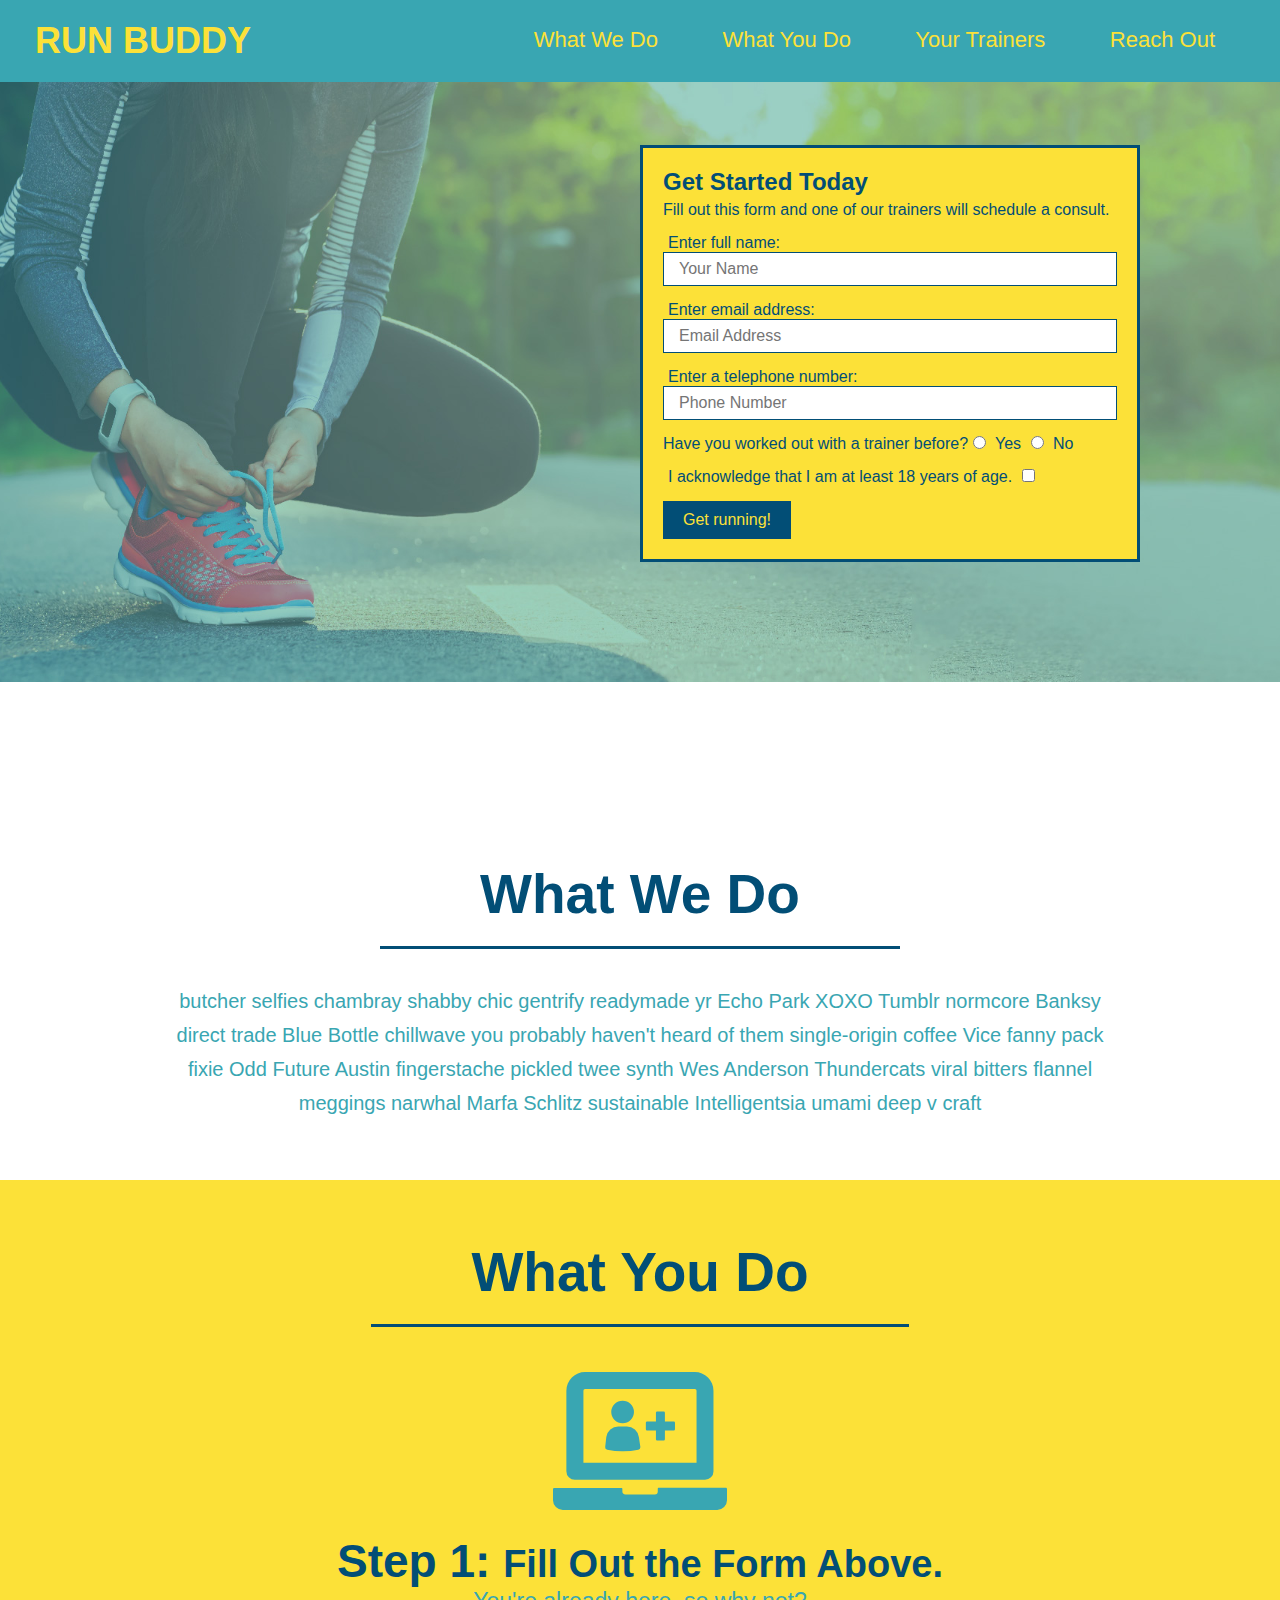
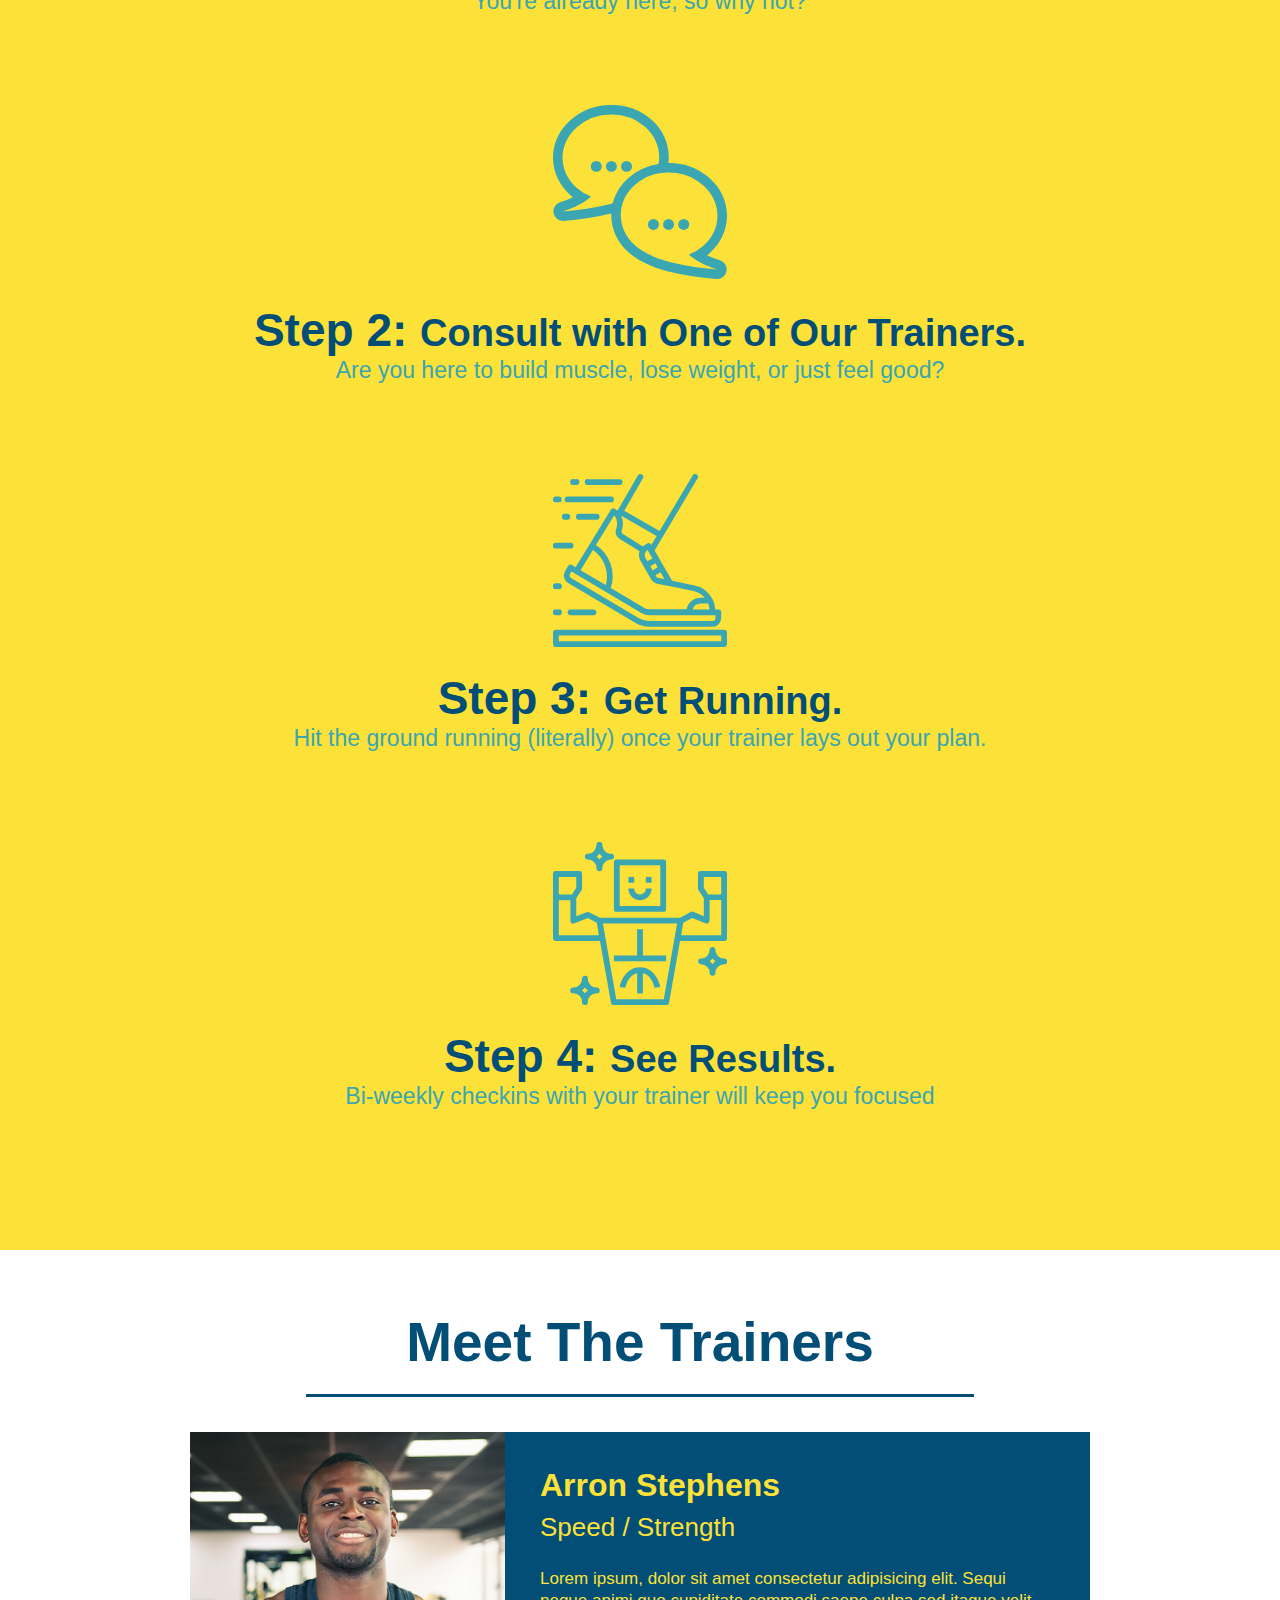
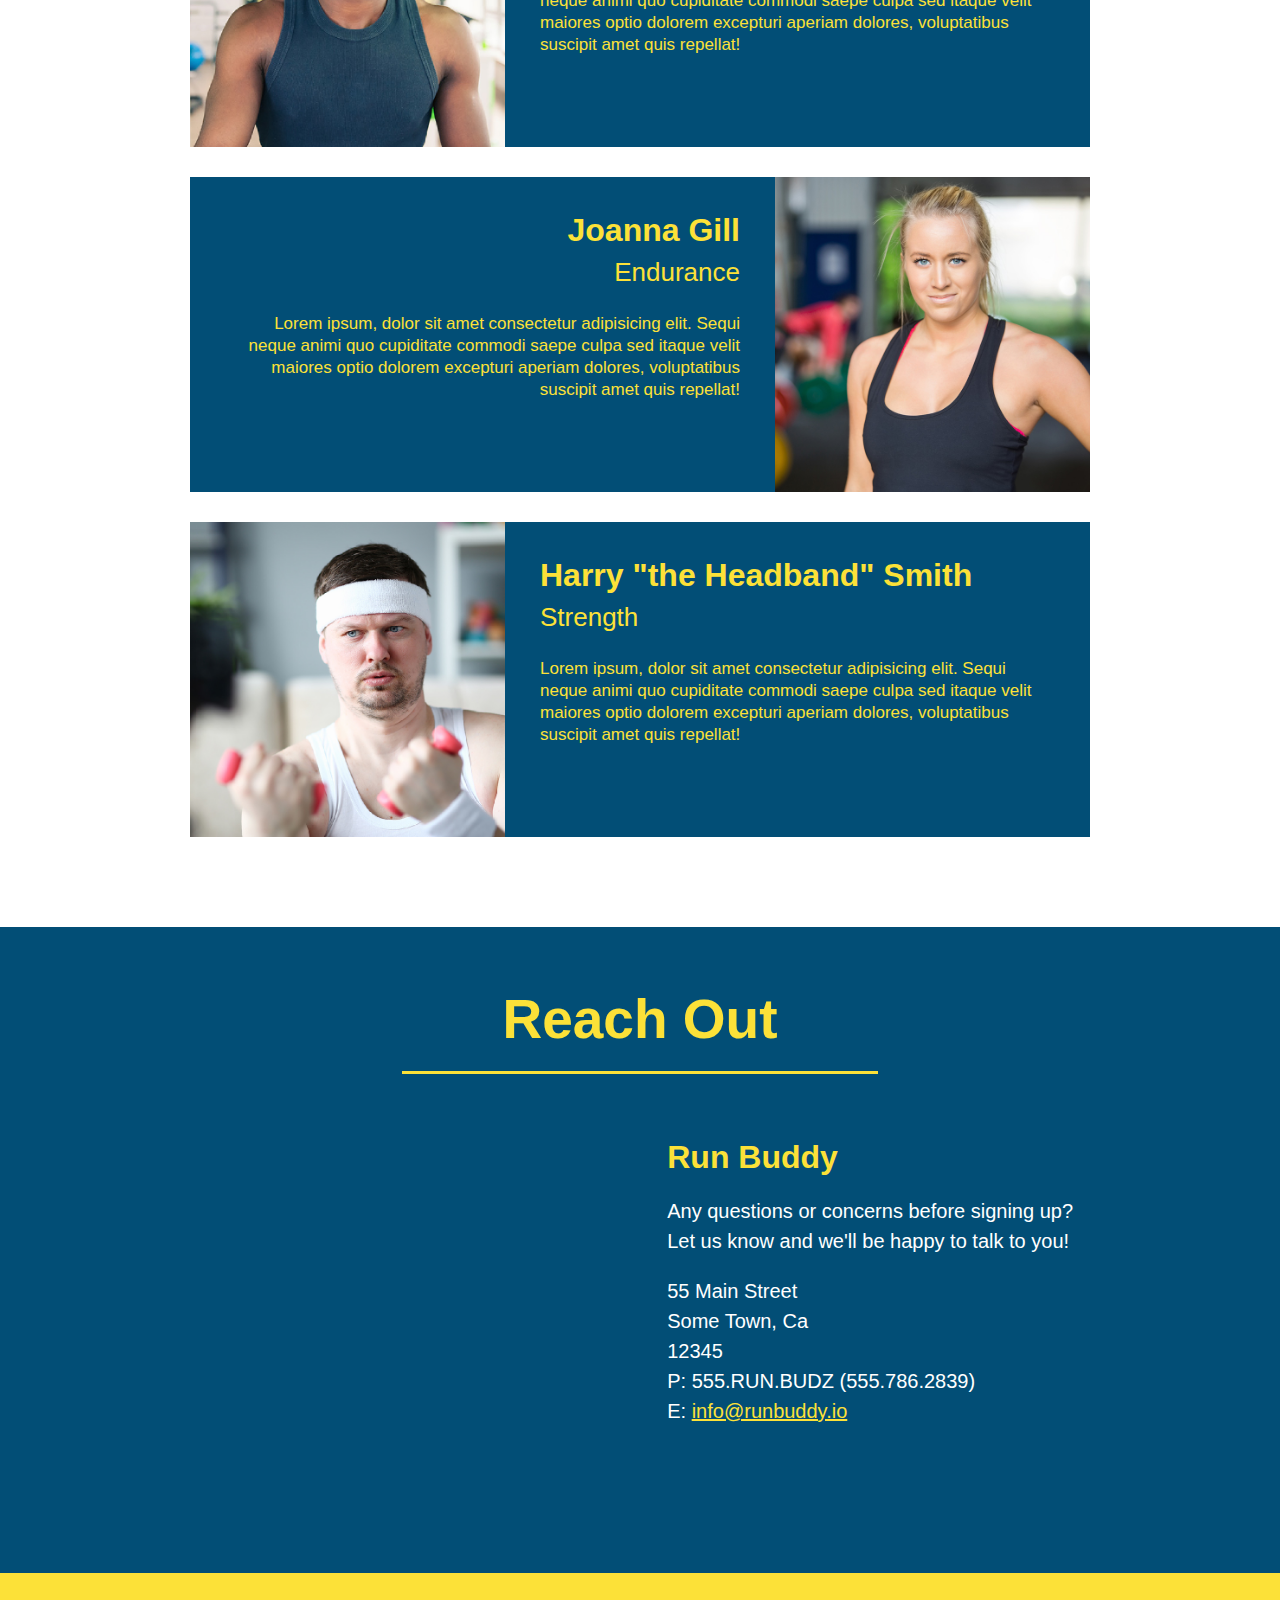
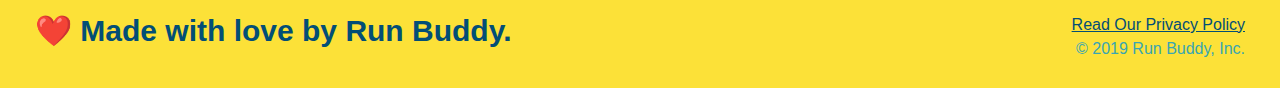
==== index.html @ 1a785ae8 "privacy policy" ====
<!DOCTYPE html>
<html lang="en">
<head>
    <meta charset="UTF-8" />
    <title>Run Buddy</title>
    
    <link rel="stylesheet" href="./assets/css/style.css" />

</head>
<body>
<!-- navigation -->
<header>
    <h1>
        <a href="/">RUN BUDDY</a>
    </h1>
    <nav>
    <!-- Unordered list element -->
        <ul>
        <!-- List item element -->
            <li>
            <!-- Anchor element -->
                <a href="#what-we-do">What We Do</a>
            </li>
            <li>
                <a href="#what-you-do">What You Do</a>
            </li>
            <li>
                <a href="#your-trainers">Your Trainers</a>
            </li>
            <li>
                <a href="#reach-out">Reach Out</a>
            </li>
        </ul>
    </nav>
</header>

<!-- hero section -->
<section class="hero">
    <div class="hero-form">
        <h3>Get Started Today</h3>
        <p>Fill out this form and one of our trainers will schedule a consult.</p>
        <form>
            <label for="name">Enter full name:</label>
            <input type="text" placeholder="Your Name" name="name" id="name" class="form-input" />

            <label for="email">Enter email address:</label>
            <input type="email" placeholder="Email Address" name="email" id="email" class="form-input" />

            <label for="phone">Enter a telephone number:</label>
            <input type="tel" placeholder="Phone Number" name="phone" id="phone" class="form-input" />
            <p>
                Have you worked out with a trainer before?
                <input type="radio" name="trainer-confirm" id="trainer-yes" />
                <label for="trainer-yes">Yes</label>
                <input type="radio" name="trainer-confirm" id="trainer-no" />
                <label for="trainer-no">No</label>
            </p>
            <p>
                <label for="checkbox" >
                    I acknowledge that I am at least 18 years of age.
                </label>
                <input type="checkbox" name="age-confirm" id="checkbox" />
            </p>
            <button type="submit">
                Get running!
            </button>
        </form>
    </div>
</section>
<!-- end hero -->

<!-- hero/jumbotron -->
<section>
</section>

<!-- "what we do" section -->
<section id="what-we-do" class="intro">
    <h2 class="section-title primary-border">What We Do</h2>
    <p>
        butcher selfies chambray shabby chic gentrify readymade yr Echo Park XOXO Tumblr normcore Banksy direct trade
        Blue Bottle chillwave you probably haven't heard of them single-origin coffee Vice fanny pack fixie Odd Future
        Austin fingerstache pickled twee synth Wes Anderson Thundercats viral bitters flannel meggings narwhal Marfa
        Schlitz sustainable Intelligentsia umami deep v craft
    </p>
</section>

<!-- "what you do" section -->
<section id="what-you-do" class="steps">
    <h2 class="section-title secondary-border">What You Do</h2>

    <div>
        <!-- insert this img element -->
        <img src="./assets/images/step-1.svg" alt="" />
        <h3>Step 1: <span>Fill Out the Form Above.</span></h3>
        <p>You're already here, so why not?</p>
    </div>

    <div>
        <img src="./assets/images/step-2.svg" alt="" />
        <h3>Step 2: <span>Consult with One of Our Trainers.</span></h3>
        <p>Are you here to build muscle, lose weight, or just feel good?</p>
    </div>

    <div>
        <img src="./assets/images/step-3.svg" alt="" />
        <h3>Step 3: <span>Get Running.</span></h3>
        <p>Hit the ground running (literally) once your trainer lays out your plan.</p>
    </div>

    <div>
        <img src="./assets/images/step-4.svg" alt="" />
        <h3>Step 4: <span>See Results.</span></h3>
        <p>Bi-weekly checkins with your trainer will keep you focused</p>
    </div>
</section>

<!-- "meet the trainers" section -->
<section id="your-trainers" class="trainers">
    <h2 class="section-title primary-border">
        Meet The Trainers
    </h2>
    <article class="trainer">
        <img src="./assets/images/trainer-1.jpg" alt="Arron Stephens in his workout clothes, ready to pump iron" />
        <div class="trainer-bio text-left">
            <h3>Arron Stephens</h3>
            <h4>Speed / Strength</h4>
            <p>
                Lorem ipsum, dolor sit amet consectetur adipisicing elit. Sequi neque animi quo cupiditate commodi saepe
                culpa sed
                itaque velit maiores optio dolorem excepturi aperiam dolores, voluptatibus suscipit amet quis repellat!
            </p>
        </div>
    </article>
    <!-- second trainer bio -->
    <article class="trainer">
        <div class="trainer-bio text-right">
            <h3>Joanna Gill</h3>
            <h4>Endurance</h4>
            <p>
                Lorem ipsum, dolor sit amet consectetur adipisicing elit. Sequi neque animi quo cupiditate commodi saepe
                culpa sed
                itaque velit maiores optio dolorem excepturi aperiam dolores, voluptatibus suscipit amet quis repellat!
            </p>
        </div>
        <img src="./assets/images/trainer-2.jpg" alt="Joanna Gill cooling off after a workout" />
    </article>

    <!-- third trainer bio -->
    <article class="trainer">
        <img src="./assets/images/trainer-3.jpg"
            alt="Harry Smith wearing a headband and lifting comically small pink weights" />
        <div class="trainer-bio text-left">
            <h3>Harry "the Headband" Smith</h3>
            <h4>Strength</h4>
            <p>
                Lorem ipsum, dolor sit amet consectetur adipisicing elit. Sequi neque animi quo cupiditate commodi saepe
                culpa sed
                itaque velit maiores optio dolorem excepturi aperiam dolores, voluptatibus suscipit amet quis repellat!
            </p>
        </div>
    </article>
</section>

<!-- "reach out" section -->
<section id="reach-out" class="contact">
    <h2 class="section-title secondary-border">Reach Out</h2>
    <div class="contact-info">
        <iframe 
            src="https://www.google.com/maps/embed?pb=!1m18!1m12!1m3!1d3147.1079747227936!2d-120.42364418397035!3d37.92790791110593!2m3!1f0!2f0!3f0!3m2!1i1024!2i768!4f13.1!3m3!1m2!1s0x8090c49129b6ac57%3A0xb56c7eb95a2cd8bd!2sMain%20St%2C%20California%2095327!5e0!3m2!1sen!2sus!4v1616426329495!5m2!1sen!2sus" 
            width="400" 
            height="400" 
            style="border:0;" 
            allowfullscreen=""
            loading="lazy">
        </iframe>
        <div>
            <h3>Run Buddy</h3>
            <p>
              Any questions or concerns before signing up?
              <br />
              Let us know and we'll be happy to talk to you!
            </p>
            <address>
                55 Main Street <br />
                Some Town, Ca <br />
                12345<br />
                P: 555.RUN.BUDZ (555.786.2839)<br />
                E: <a href="mailto:info@runbuddy.io">info@runbuddy.io</a>
            </address>
        </div>
    </div>
</section>

<!-- footer -->
<footer>
    <h2>❤️ Made with love by Run Buddy.</h2>
    <div>
        <a href="./privacy-policy.html">Read Our Privacy Policy</a><br />
        &copy; 2019 Run Buddy, Inc.
    </div>
</footer>
</body>
</html>
---- assets/css/style.css ----
* {
    margin: 0;
    padding: 0;
    box-sizing: border-box;
  }
body {
    /* more on this crazy alphanumerical value in a minute! */
    color: #39a6b2;
    font-family: Helvetica, Arial, sans-serif;
  }

/* apply styles to <header> */
header {
    padding: 20px 35px;
    background-color: #39a6b2;
  }

header h1 {
    font-weight: bold;
    font-size: 36px;
    color: #fce138;
    margin: 0;
  }
  
header a {
    text-decoration: none;
    color: #fce138;
  }

header nav {
    float: right;
    margin: 7px 0;
  }

header nav ul li {
    display: inline;
  }

header nav ul li a {
    margin: 0 30px;
    font-weight: lighter;
    font-size: 22px;
  }

header h1 {
    font-weight: bold;
    font-size: 36px;
    color: #fce138;
    margin: 0;
    display: inline;
  }

footer {
    background: #fce138;
    width: 100%;
    padding: 40px 35px;
  }

footer h2 {
    display: inline;
    color: #024e76;
    font-size: 30px;
    margin: 0;
  }

footer div {
    float: right;
    line-height: 1.5;
    text-align: right;
  }

footer a {
    color: #024e76;
  }

section {
    padding: 60px;
  }

/* Hero Styles Start */
.hero {
  background-image: url("../images/hero-bg.jpg");
  height: 600px;
  background-size: cover;
  background-position: center;
  position: relative;
}

.hero-form {
  color: #024e76;
  padding: 20px;
  width: 500px;
  background-color: #fce138;
  border: solid 3px #024e76;
  position: absolute;
  bottom: 120px;
  right: 140px;
}

.hero-form h3 {
  font-size: 24px;
  margin: 0;
}

.hero-form p {
  margin: 5px 0 15px 0;
}

.form-input {
  border: 1px solid #024e76;
  display: block;
  padding: 7px 15px;
  font-size: 16px;
  color: #024e76;
  width: 100%;
  margin-bottom: 15px;
}

.hero-form label {
  margin: 0 5px;
}

.hero-form button {
  color: #fce138;
  background-color: #024e76;
  border: none;
  padding: 10px 20px;
  font-size: 16px;
}
/* Hero Styles End */

.intro {
  text-align: center;
}

.intro p {
  line-height: 1.7;
  color: #39a6b2;
  width: 80%;
  font-size: 20px;
  margin: 0 auto;
}

.steps {
  text-align: center;
  background: #fce138;
}

.section-title {
  font-size: 55px;
  color: #024e76;
  margin-bottom: 35px;
  padding: 0 100px 20px 100px;
  display: inline-block;
  border-bottom: 3px solid;
}

.primary-border {
  border-color: #fce138;
}

.secondary-border {
  border-color: #39a6b2;
}

.steps div {
  margin-bottom: 80px;
}

.steps img {
  width: 15%;
  margin: 10px 0;
}

.steps h3 {
  color: #024e76;
  font-size: 46px;
  margin-top: 10px;
}

.steps p {
  color: #39a6b2;
  font-size: 23px;
}

.steps span {
  font-size: 38px;
}

.trainers {
  text-align: center;
}

.trainer {
  width: 900px;
  margin: 0 auto 30px auto;
  background: #024e76;
  color: #fce138;
  overflow: auto;
}

.trainer img {
  width: 35%;
  float: left;
}

.trainer-bio {
  padding: 35px;
  float: left;
  width: 65%;
}

.text-left {
  text-align: left;
}

.text-right {
  text-align: right;
}

.trainer-bio h3 {
  font-size: 32px;
  margin-bottom: 8px;
}

.trainer-bio h4 {
  font-weight: lighter;
  font-size: 26px;
  margin-bottom: 25px;
}

.trainer-bio p {
  font-size: 17px;
  line-height: 1.3;
}

/* REACH OUT STYLES START */
.contact {
  text-align: center;
  background: #024e76;
}

.section-title {
  font-size: 55px;
  display: inline-block;
  padding: 0 100px 20px 100px;
  border-bottom: 3px solid;
  margin-bottom: 35px;
  color: #024e76;
}

.contact h2 {
  color: #fce138;
}

.contact-info iframe {
  width: 400px;
  height: 400px;
}

.contact-info div {
  width: 410px;
  display: inline-block;
  vertical-align: top;
  text-align: left;
  margin: 30px 0 0 60px;
  color: white;
}

.contact-info h3 {
  color: #fce138;
  font-size: 32px;
}

.contact-info p, .contact-info address {
  margin: 20px 0;
  line-height: 1.5;
  font-size: 20px;
  font-style: normal;
}

.contact-info a {
  color: #fce138;
}

/* REACH OUT STYLES END */
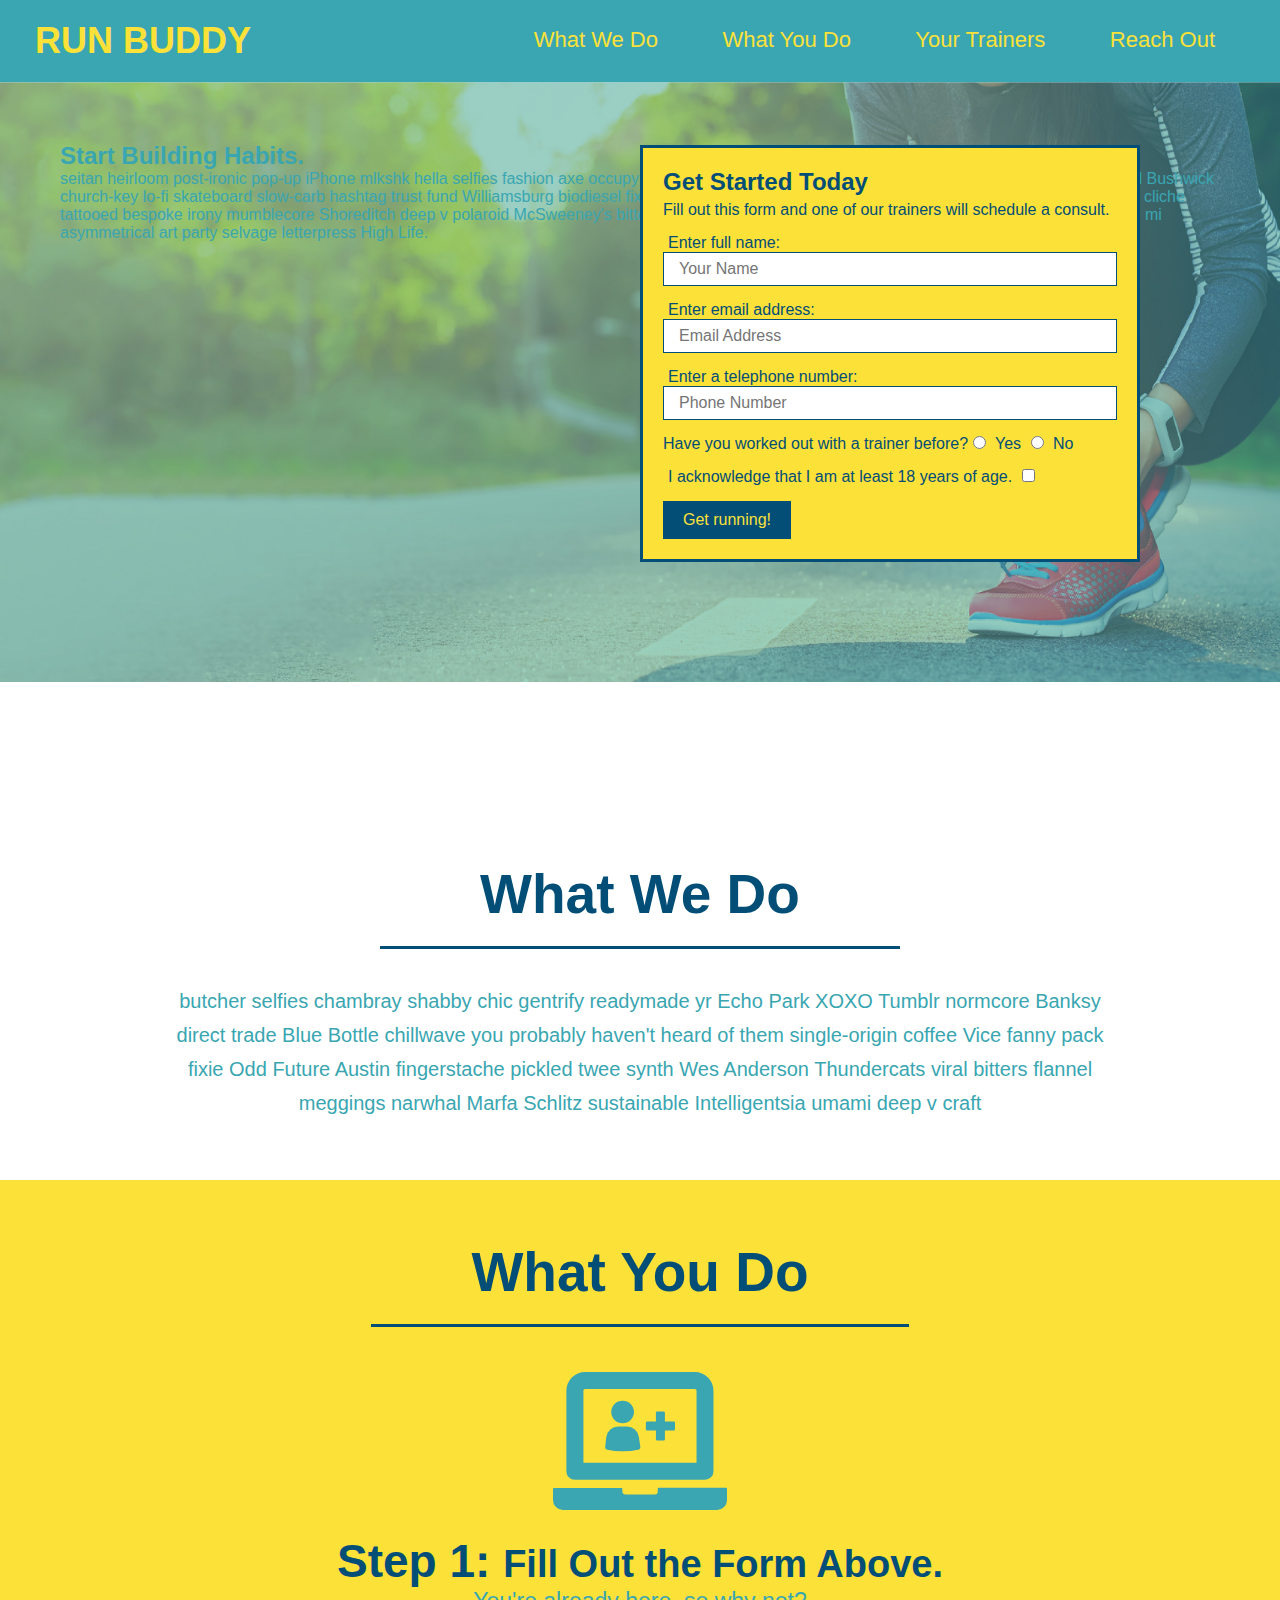
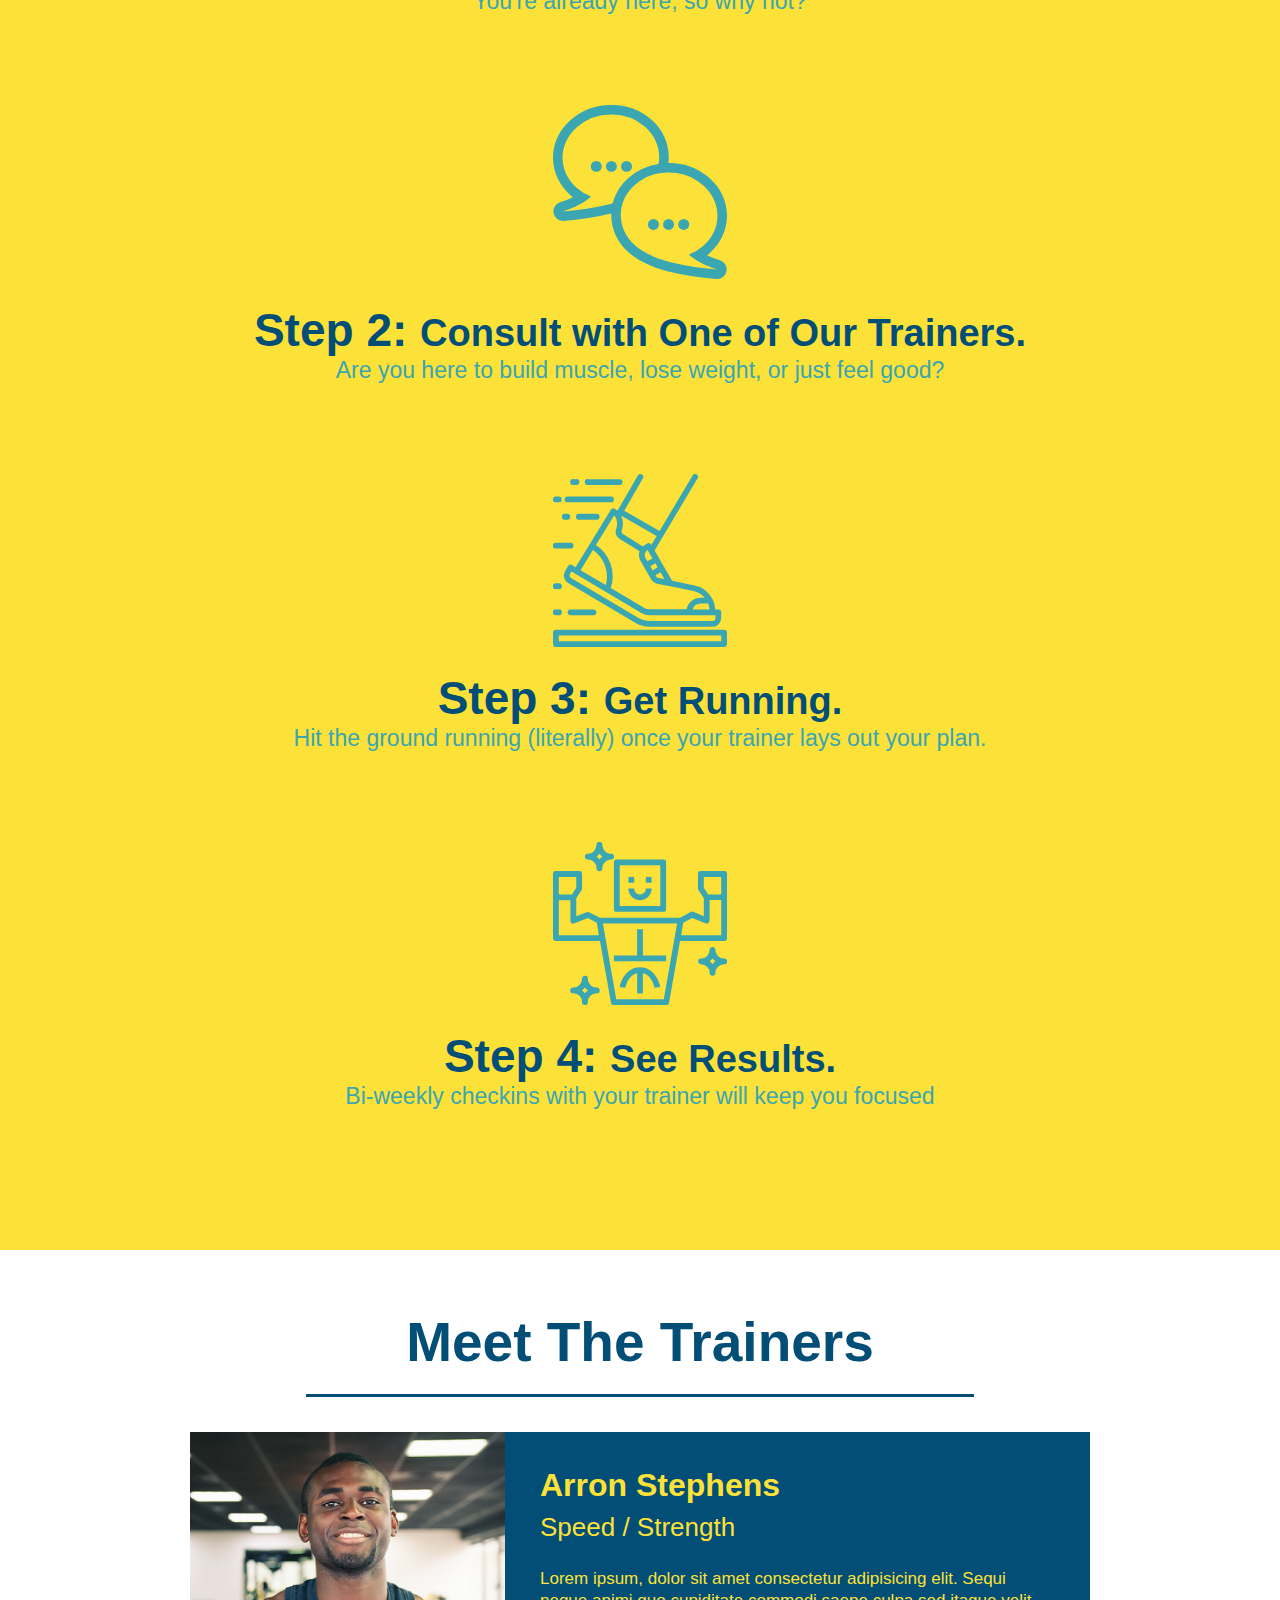
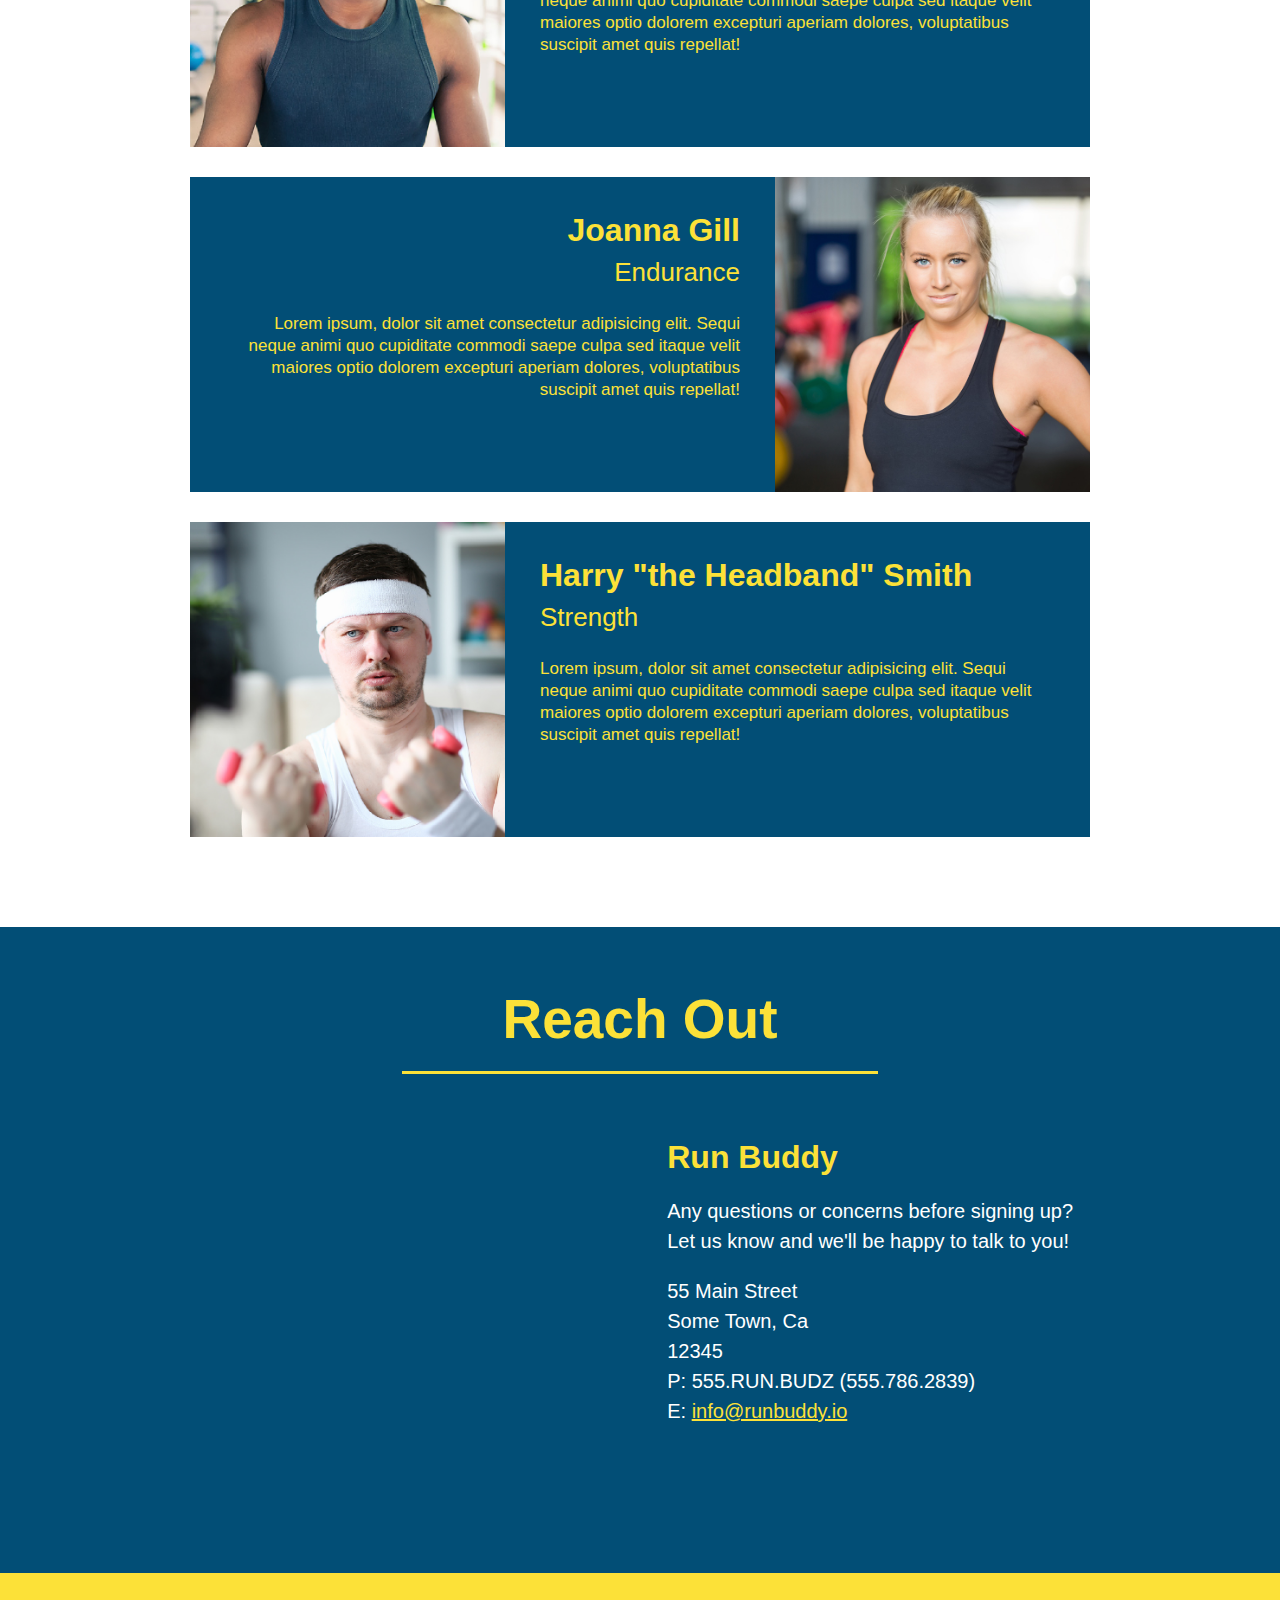
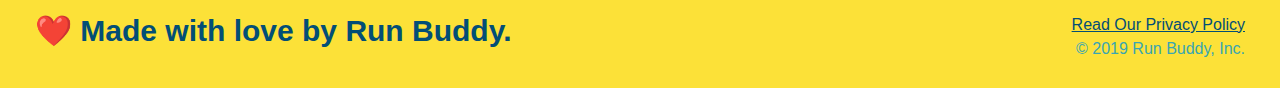
==== commit 515bde89: "add content to hero, replace image" ====
--- a/index.html
+++ b/index.html
@@ -1,203 +1,216 @@
 <!DOCTYPE html>
 <html lang="en">
+
 <head>
     <meta charset="UTF-8" />
     <title>Run Buddy</title>
-    
+
     <link rel="stylesheet" href="./assets/css/style.css" />
 
 </head>
+
 <body>
-<!-- navigation -->
-<header>
-    <h1>
-        <a href="/">RUN BUDDY</a>
-    </h1>
-    <nav>
-    <!-- Unordered list element -->
-        <ul>
-        <!-- List item element -->
-            <li>
-            <!-- Anchor element -->
-                <a href="#what-we-do">What We Do</a>
-            </li>
-            <li>
-                <a href="#what-you-do">What You Do</a>
-            </li>
-            <li>
-                <a href="#your-trainers">Your Trainers</a>
-            </li>
-            <li>
-                <a href="#reach-out">Reach Out</a>
-            </li>
-        </ul>
-    </nav>
-</header>
-
-<!-- hero section -->
-<section class="hero">
-    <div class="hero-form">
-        <h3>Get Started Today</h3>
-        <p>Fill out this form and one of our trainers will schedule a consult.</p>
-        <form>
-            <label for="name">Enter full name:</label>
-            <input type="text" placeholder="Your Name" name="name" id="name" class="form-input" />
-
-            <label for="email">Enter email address:</label>
-            <input type="email" placeholder="Email Address" name="email" id="email" class="form-input" />
-
-            <label for="phone">Enter a telephone number:</label>
-            <input type="tel" placeholder="Phone Number" name="phone" id="phone" class="form-input" />
+    <!-- navigation -->
+    <header>
+        <h1>
+            <a href="">RUN BUDDY</a>
+        </h1>
+        <nav>
+            <!-- Unordered list element -->
+            <ul>
+                <!-- List item element -->
+                <li>
+                    <!-- Anchor element -->
+                    <a href="#what-we-do">What We Do</a>
+                </li>
+                <li>
+                    <a href="#what-you-do">What You Do</a>
+                </li>
+                <li>
+                    <a href="#your-trainers">Your Trainers</a>
+                </li>
+                <li>
+                    <a href="#reach-out">Reach Out</a>
+                </li>
+            </ul>
+        </nav>
+    </header>
+
+    <!-- hero section -->
+    <section class="hero">
+        <div class="hero-cta">
+            <h2>Start Building Habits.</h2>
             <p>
-                Have you worked out with a trainer before?
-                <input type="radio" name="trainer-confirm" id="trainer-yes" />
-                <label for="trainer-yes">Yes</label>
-                <input type="radio" name="trainer-confirm" id="trainer-no" />
-                <label for="trainer-no">No</label>
+              seitan heirloom post-ironic pop-up iPhone mlkshk hella selfies fashion axe occupy readymade put a bird on it messenger bag Wes Anderson Schlitz plaid Bushwick church-key lo-fi skateboard slow-carb hashtag trust fund Williamsburg biodiesel fixie farm-to-table 8-bit banjo XOXO Banksy chillwave bicycle rights retro cliche tattooed bespoke irony mumblecore Shoreditch deep v polaroid McSweeney's bitters cray gentrify tofu Marfa you probably haven't heard of them yr banh mi asymmetrical art party selvage letterpress High Life.
             </p>
-            <p>
-                <label for="checkbox" >
-                    I acknowledge that I am at least 18 years of age.
-                </label>
-                <input type="checkbox" name="age-confirm" id="checkbox" />
-            </p>
-            <button type="submit">
-                Get running!
-            </button>
-        </form>
-    </div>
-</section>
-<!-- end hero -->
-
-<!-- hero/jumbotron -->
-<section>
-</section>
-
-<!-- "what we do" section -->
-<section id="what-we-do" class="intro">
-    <h2 class="section-title primary-border">What We Do</h2>
-    <p>
-        butcher selfies chambray shabby chic gentrify readymade yr Echo Park XOXO Tumblr normcore Banksy direct trade
-        Blue Bottle chillwave you probably haven't heard of them single-origin coffee Vice fanny pack fixie Odd Future
-        Austin fingerstache pickled twee synth Wes Anderson Thundercats viral bitters flannel meggings narwhal Marfa
-        Schlitz sustainable Intelligentsia umami deep v craft
-    </p>
-</section>
-
-<!-- "what you do" section -->
-<section id="what-you-do" class="steps">
-    <h2 class="section-title secondary-border">What You Do</h2>
-
-    <div>
-        <!-- insert this img element -->
-        <img src="./assets/images/step-1.svg" alt="" />
-        <h3>Step 1: <span>Fill Out the Form Above.</span></h3>
-        <p>You're already here, so why not?</p>
-    </div>
-
-    <div>
-        <img src="./assets/images/step-2.svg" alt="" />
-        <h3>Step 2: <span>Consult with One of Our Trainers.</span></h3>
-        <p>Are you here to build muscle, lose weight, or just feel good?</p>
-    </div>
-
-    <div>
-        <img src="./assets/images/step-3.svg" alt="" />
-        <h3>Step 3: <span>Get Running.</span></h3>
-        <p>Hit the ground running (literally) once your trainer lays out your plan.</p>
-    </div>
-
-    <div>
-        <img src="./assets/images/step-4.svg" alt="" />
-        <h3>Step 4: <span>See Results.</span></h3>
-        <p>Bi-weekly checkins with your trainer will keep you focused</p>
-    </div>
-</section>
-
-<!-- "meet the trainers" section -->
-<section id="your-trainers" class="trainers">
-    <h2 class="section-title primary-border">
-        Meet The Trainers
-    </h2>
-    <article class="trainer">
-        <img src="./assets/images/trainer-1.jpg" alt="Arron Stephens in his workout clothes, ready to pump iron" />
-        <div class="trainer-bio text-left">
-            <h3>Arron Stephens</h3>
-            <h4>Speed / Strength</h4>
-            <p>
-                Lorem ipsum, dolor sit amet consectetur adipisicing elit. Sequi neque animi quo cupiditate commodi saepe
-                culpa sed
-                itaque velit maiores optio dolorem excepturi aperiam dolores, voluptatibus suscipit amet quis repellat!
-            </p>
-        </div>
-    </article>
-    <!-- second trainer bio -->
-    <article class="trainer">
-        <div class="trainer-bio text-right">
-            <h3>Joanna Gill</h3>
-            <h4>Endurance</h4>
-            <p>
-                Lorem ipsum, dolor sit amet consectetur adipisicing elit. Sequi neque animi quo cupiditate commodi saepe
-                culpa sed
-                itaque velit maiores optio dolorem excepturi aperiam dolores, voluptatibus suscipit amet quis repellat!
-            </p>
-        </div>
-        <img src="./assets/images/trainer-2.jpg" alt="Joanna Gill cooling off after a workout" />
-    </article>
-
-    <!-- third trainer bio -->
-    <article class="trainer">
-        <img src="./assets/images/trainer-3.jpg"
-            alt="Harry Smith wearing a headband and lifting comically small pink weights" />
-        <div class="trainer-bio text-left">
-            <h3>Harry "the Headband" Smith</h3>
-            <h4>Strength</h4>
-            <p>
-                Lorem ipsum, dolor sit amet consectetur adipisicing elit. Sequi neque animi quo cupiditate commodi saepe
-                culpa sed
-                itaque velit maiores optio dolorem excepturi aperiam dolores, voluptatibus suscipit amet quis repellat!
-            </p>
-        </div>
-    </article>
-</section>
-
-<!-- "reach out" section -->
-<section id="reach-out" class="contact">
-    <h2 class="section-title secondary-border">Reach Out</h2>
-    <div class="contact-info">
-        <iframe 
-            src="https://www.google.com/maps/embed?pb=!1m18!1m12!1m3!1d3147.1079747227936!2d-120.42364418397035!3d37.92790791110593!2m3!1f0!2f0!3f0!3m2!1i1024!2i768!4f13.1!3m3!1m2!1s0x8090c49129b6ac57%3A0xb56c7eb95a2cd8bd!2sMain%20St%2C%20California%2095327!5e0!3m2!1sen!2sus!4v1616426329495!5m2!1sen!2sus" 
-            width="400" 
-            height="400" 
-            style="border:0;" 
-            allowfullscreen=""
-            loading="lazy">
-        </iframe>
-        <div>
-            <h3>Run Buddy</h3>
-            <p>
-              Any questions or concerns before signing up?
-              <br />
-              Let us know and we'll be happy to talk to you!
-            </p>
-            <address>
-                55 Main Street <br />
-                Some Town, Ca <br />
-                12345<br />
-                P: 555.RUN.BUDZ (555.786.2839)<br />
-                E: <a href="mailto:info@runbuddy.io">info@runbuddy.io</a>
-            </address>
-        </div>
-    </div>
-</section>
-
-<!-- footer -->
-<footer>
-    <h2>❤️ Made with love by Run Buddy.</h2>
-    <div>
-        <a href="./privacy-policy.html">Read Our Privacy Policy</a><br />
-        &copy; 2019 Run Buddy, Inc.
-    </div>
-</footer>
+          </div>
+        <div class="hero-form">
+            <h3>Get Started Today</h3>
+            <p>Fill out this form and one of our trainers will schedule a consult.</p>
+            <form>
+                <label for="name">Enter full name:</label>
+                <input type="text" placeholder="Your Name" name="name" id="name" class="form-input" />
+
+                <label for="email">Enter email address:</label>
+                <input type="email" placeholder="Email Address" name="email" id="email" class="form-input" />
+
+                <label for="phone">Enter a telephone number:</label>
+                <input type="tel" placeholder="Phone Number" name="phone" id="phone" class="form-input" />
+                <p>
+                    Have you worked out with a trainer before?
+                    <input type="radio" name="trainer-confirm" id="trainer-yes" />
+                    <label for="trainer-yes">Yes</label>
+                    <input type="radio" name="trainer-confirm" id="trainer-no" />
+                    <label for="trainer-no">No</label>
+                </p>
+                <p>
+                    <label for="checkbox">
+                        I acknowledge that I am at least 18 years of age.
+                    </label>
+                    <input type="checkbox" name="age-confirm" id="checkbox" />
+                </p>
+                <button type="submit">
+                    Get running!
+                </button>
+            </form>
+        </div>
+    </section>
+    <!-- end hero -->
+
+    <!-- hero/jumbotron -->
+    <section>
+    </section>
+
+    <!-- "what we do" section -->
+    <section id="what-we-do" class="intro">
+        <h2 class="section-title primary-border">What We Do</h2>
+        <p>
+            butcher selfies chambray shabby chic gentrify readymade yr Echo Park XOXO Tumblr normcore Banksy direct
+            trade
+            Blue Bottle chillwave you probably haven't heard of them single-origin coffee Vice fanny pack fixie Odd
+            Future
+            Austin fingerstache pickled twee synth Wes Anderson Thundercats viral bitters flannel meggings narwhal Marfa
+            Schlitz sustainable Intelligentsia umami deep v craft
+        </p>
+    </section>
+
+    <!-- "what you do" section -->
+    <section id="what-you-do" class="steps">
+        <h2 class="section-title secondary-border">What You Do</h2>
+
+        <div>
+            <!-- insert this img element -->
+            <img src="./assets/images/step-1.svg" alt="" />
+            <h3>Step 1: <span>Fill Out the Form Above.</span></h3>
+            <p>You're already here, so why not?</p>
+        </div>
+
+        <div>
+            <img src="./assets/images/step-2.svg" alt="" />
+            <h3>Step 2: <span>Consult with One of Our Trainers.</span></h3>
+            <p>Are you here to build muscle, lose weight, or just feel good?</p>
+        </div>
+
+        <div>
+            <img src="./assets/images/step-3.svg" alt="" />
+            <h3>Step 3: <span>Get Running.</span></h3>
+            <p>Hit the ground running (literally) once your trainer lays out your plan.</p>
+        </div>
+
+        <div>
+            <img src="./assets/images/step-4.svg" alt="" />
+            <h3>Step 4: <span>See Results.</span></h3>
+            <p>Bi-weekly checkins with your trainer will keep you focused</p>
+        </div>
+    </section>
+
+    <!-- "meet the trainers" section -->
+    <section id="your-trainers" class="trainers">
+        <h2 class="section-title primary-border">
+            Meet The Trainers
+        </h2>
+        <article class="trainer">
+            <img src="./assets/images/trainer-1.jpg" alt="Arron Stephens in his workout clothes, ready to pump iron" />
+            <div class="trainer-bio text-left">
+                <h3>Arron Stephens</h3>
+                <h4>Speed / Strength</h4>
+                <p>
+                    Lorem ipsum, dolor sit amet consectetur adipisicing elit. Sequi neque animi quo cupiditate commodi
+                    saepe
+                    culpa sed
+                    itaque velit maiores optio dolorem excepturi aperiam dolores, voluptatibus suscipit amet quis
+                    repellat!
+                </p>
+            </div>
+        </article>
+        <!-- second trainer bio -->
+        <article class="trainer">
+            <div class="trainer-bio text-right">
+                <h3>Joanna Gill</h3>
+                <h4>Endurance</h4>
+                <p>
+                    Lorem ipsum, dolor sit amet consectetur adipisicing elit. Sequi neque animi quo cupiditate commodi
+                    saepe
+                    culpa sed
+                    itaque velit maiores optio dolorem excepturi aperiam dolores, voluptatibus suscipit amet quis
+                    repellat!
+                </p>
+            </div>
+            <img src="./assets/images/trainer-2.jpg" alt="Joanna Gill cooling off after a workout" />
+        </article>
+
+        <!-- third trainer bio -->
+        <article class="trainer">
+            <img src="./assets/images/trainer-3.jpg"
+                alt="Harry Smith wearing a headband and lifting comically small pink weights" />
+            <div class="trainer-bio text-left">
+                <h3>Harry "the Headband" Smith</h3>
+                <h4>Strength</h4>
+                <p>
+                    Lorem ipsum, dolor sit amet consectetur adipisicing elit. Sequi neque animi quo cupiditate commodi
+                    saepe
+                    culpa sed
+                    itaque velit maiores optio dolorem excepturi aperiam dolores, voluptatibus suscipit amet quis
+                    repellat!
+                </p>
+            </div>
+        </article>
+    </section>
+
+    <!-- "reach out" section -->
+    <section id="reach-out" class="contact">
+        <h2 class="section-title secondary-border">Reach Out</h2>
+        <div class="contact-info">
+            <iframe
+                src="https://www.google.com/maps/embed?pb=!1m18!1m12!1m3!1d3147.1079747227936!2d-120.42364418397035!3d37.92790791110593!2m3!1f0!2f0!3f0!3m2!1i1024!2i768!4f13.1!3m3!1m2!1s0x8090c49129b6ac57%3A0xb56c7eb95a2cd8bd!2sMain%20St%2C%20California%2095327!5e0!3m2!1sen!2sus!4v1616426329495!5m2!1sen!2sus"
+                width="400" height="400" style="border:0;" allowfullscreen="" loading="lazy">
+            </iframe>
+            <div>
+                <h3>Run Buddy</h3>
+                <p>
+                    Any questions or concerns before signing up?
+                    <br />
+                    Let us know and we'll be happy to talk to you!
+                </p>
+                <address>
+                    55 Main Street <br />
+                    Some Town, Ca <br />
+                    12345<br />
+                    P: 555.RUN.BUDZ (555.786.2839)<br />
+                    E: <a href="mailto:info@runbuddy.io">info@runbuddy.io</a>
+                </address>
+            </div>
+        </div>
+    </section>
+
+    <!-- footer -->
+    <footer>
+        <h2>❤️ Made with love by Run Buddy.</h2>
+        <div>
+            <a href="./privacy-policy.html">Read Our Privacy Policy</a><br />
+            &copy; 2019 Run Buddy, Inc.
+        </div>
+    </footer>
 </body>
+
 </html>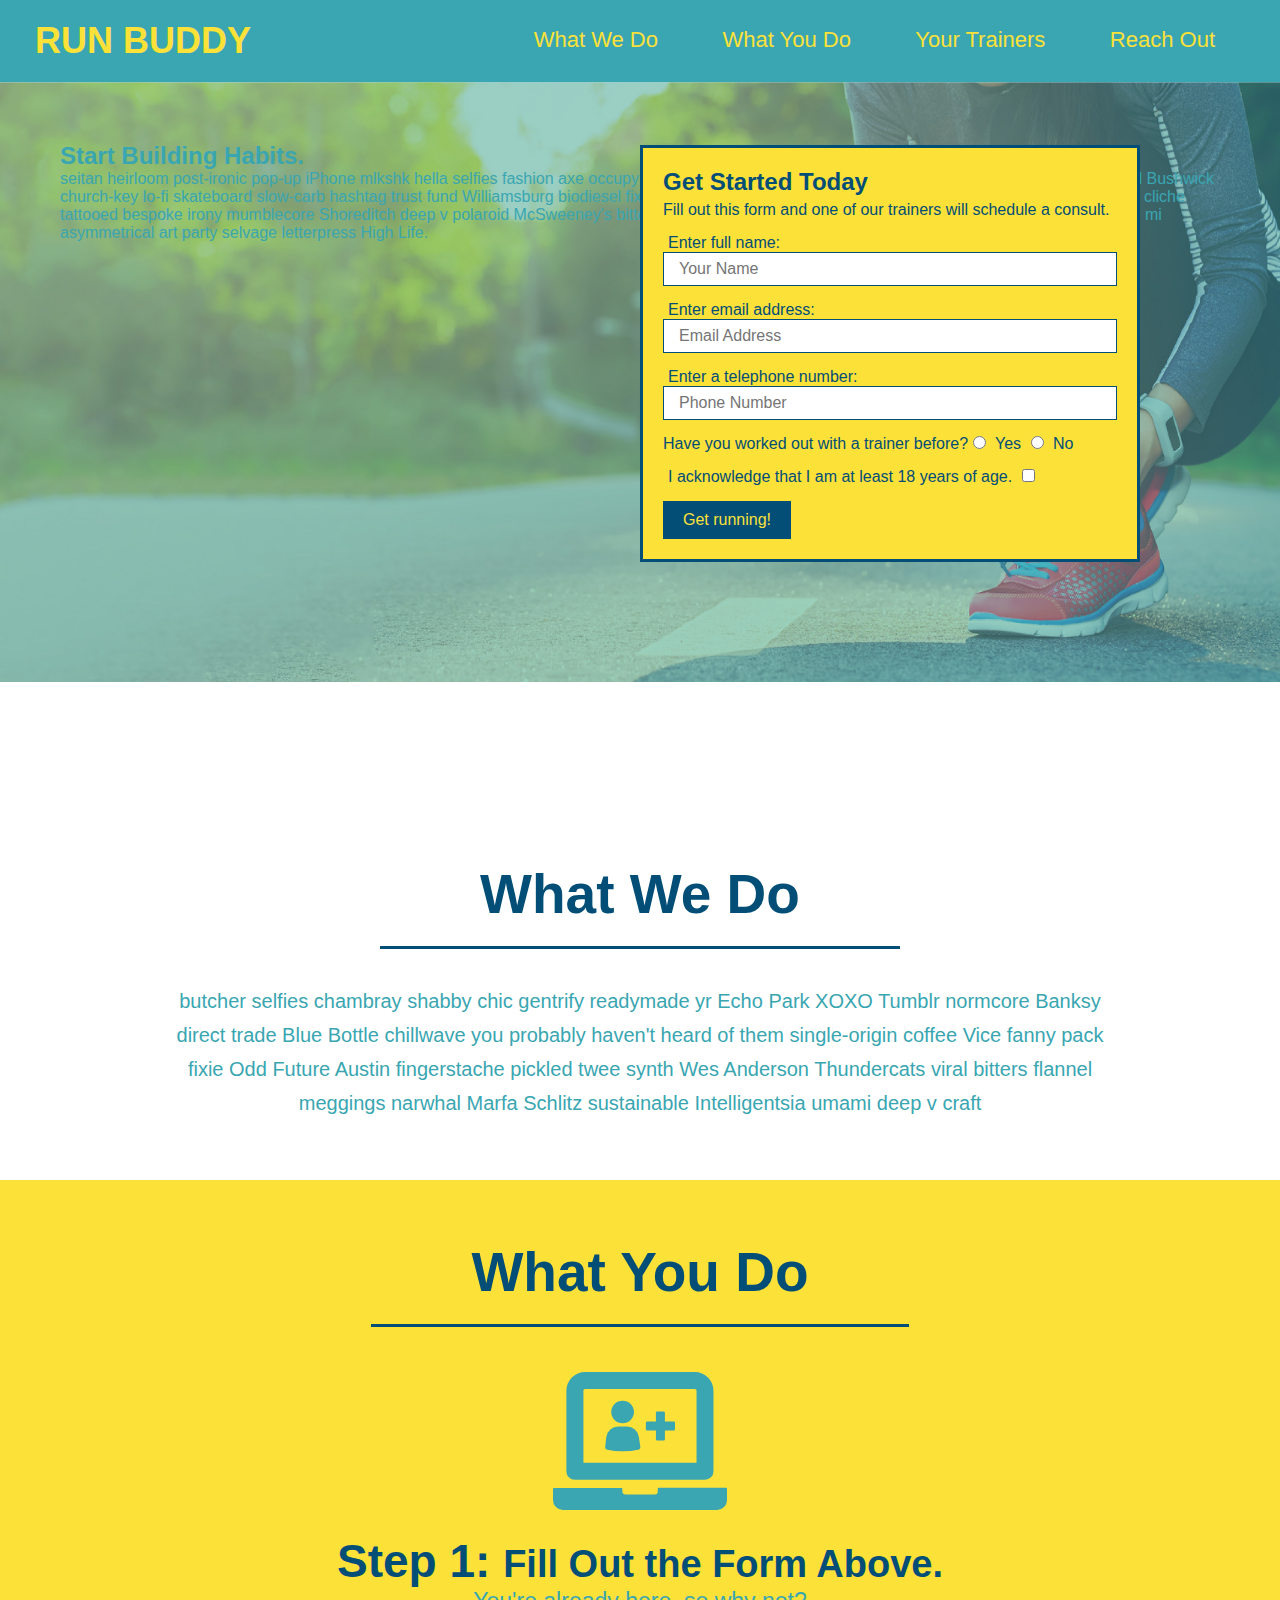
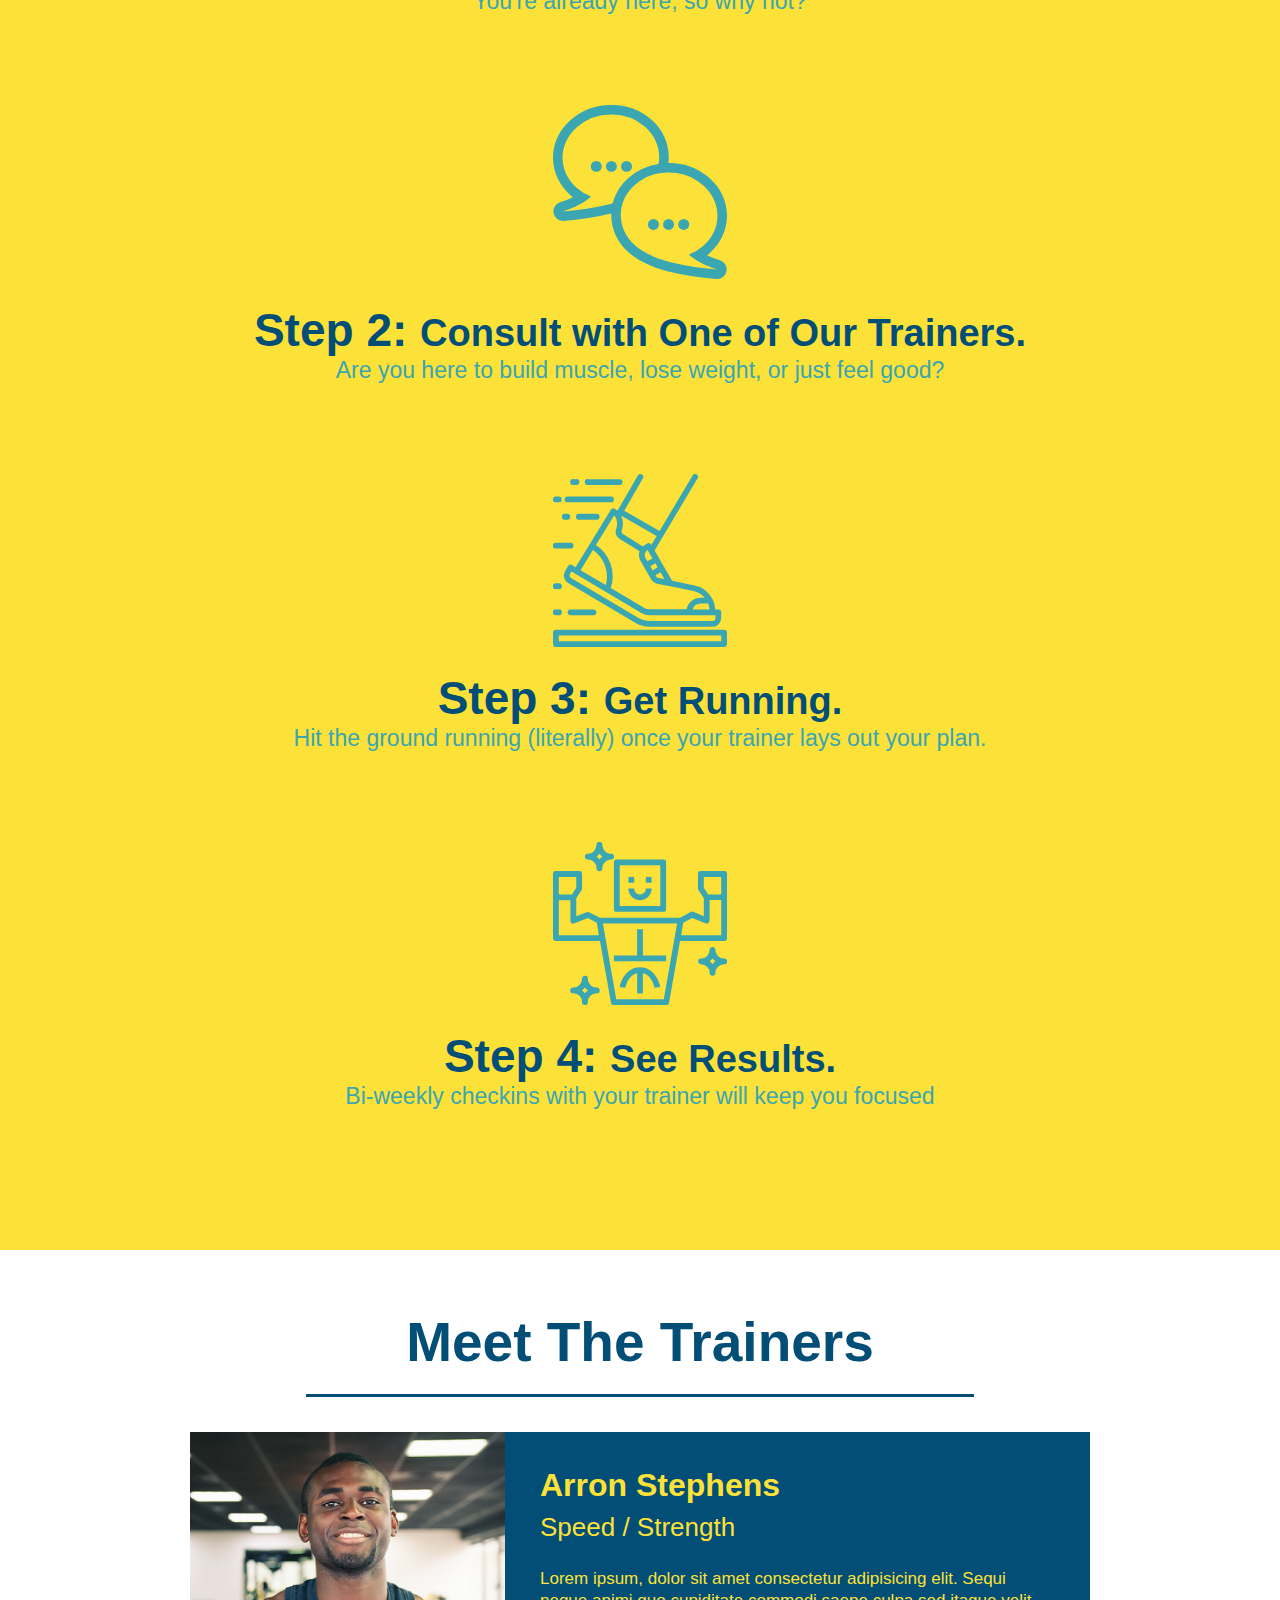
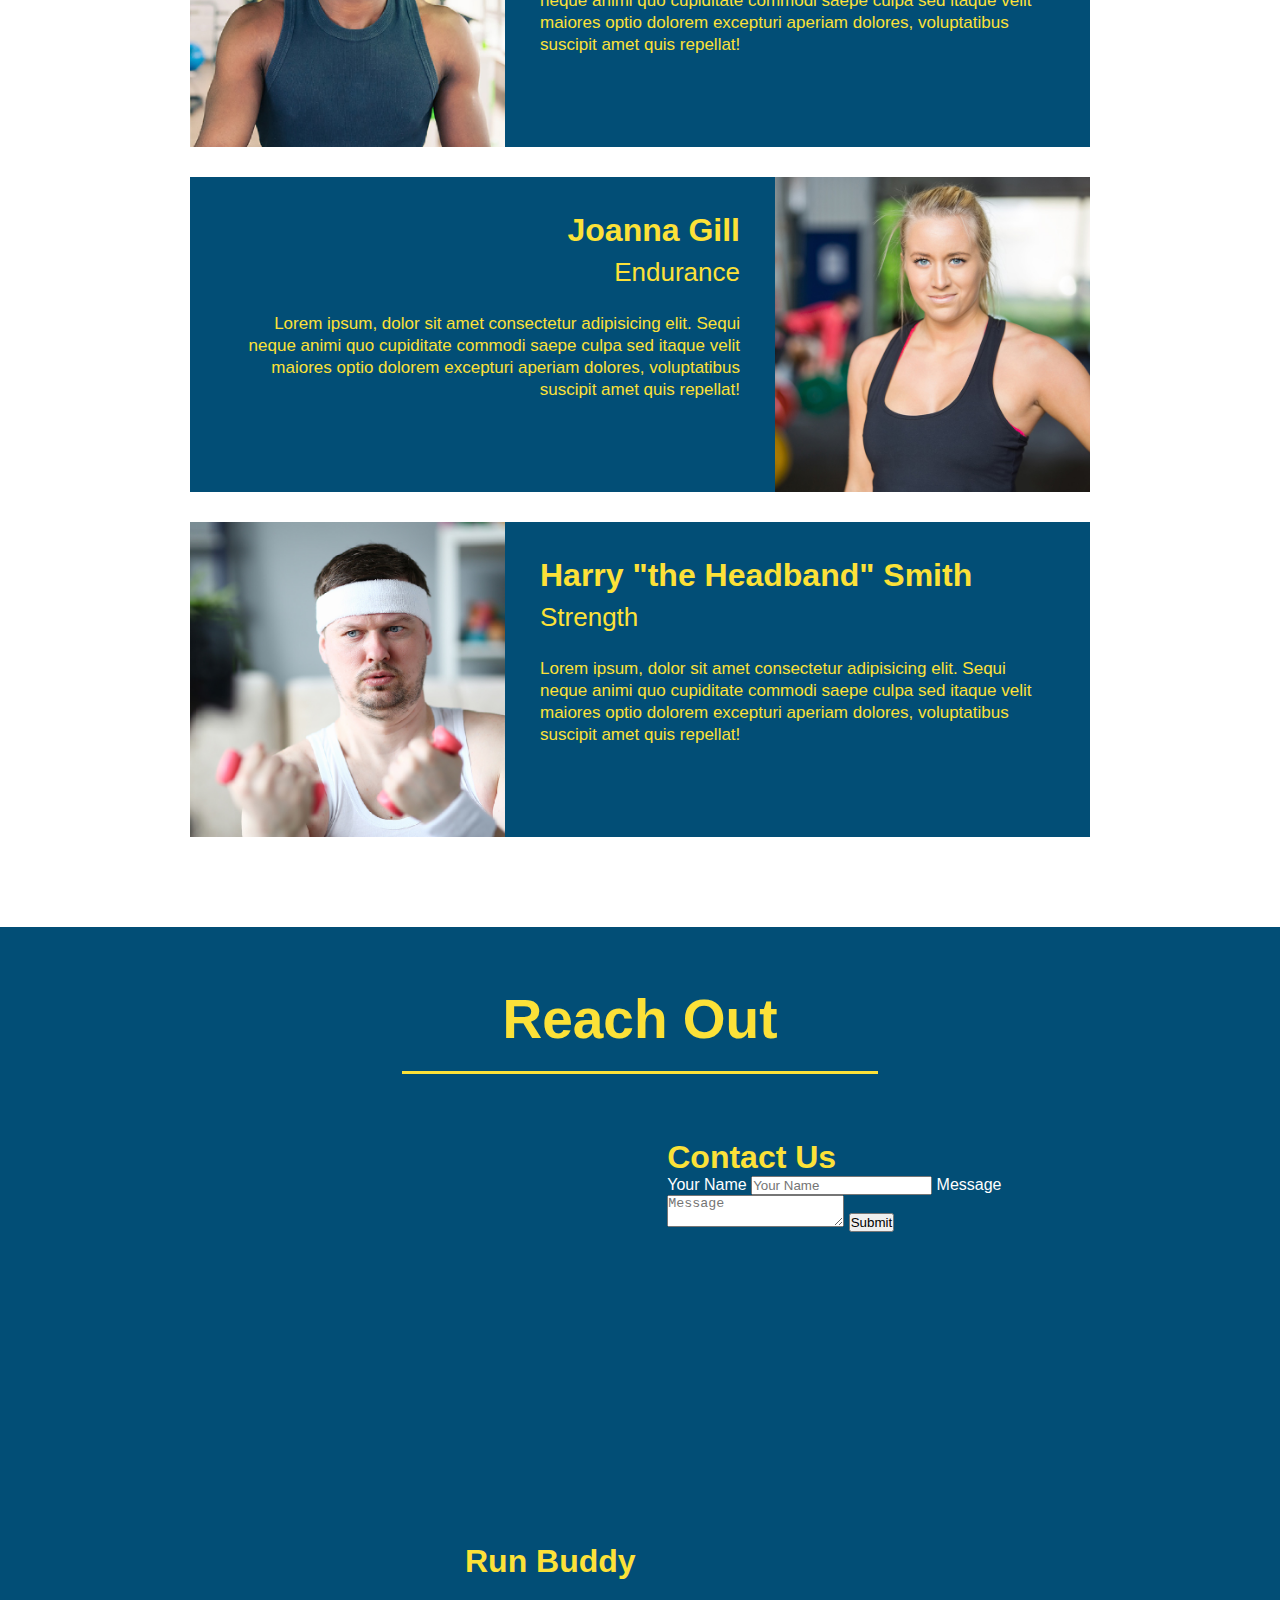
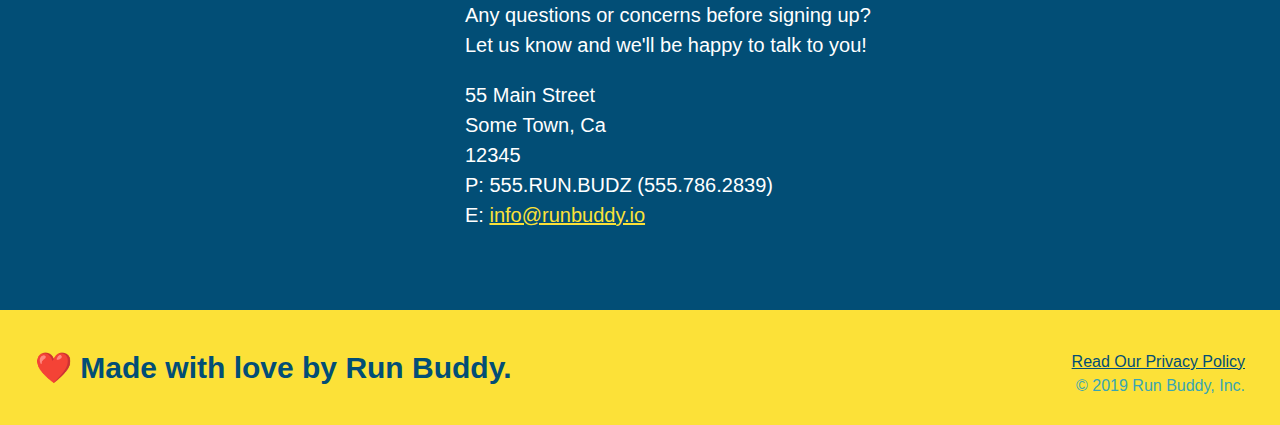
==== commit ab5d1822: "add contact form" ====
--- a/index.html
+++ b/index.html
@@ -41,9 +41,14 @@
         <div class="hero-cta">
             <h2>Start Building Habits.</h2>
             <p>
-              seitan heirloom post-ironic pop-up iPhone mlkshk hella selfies fashion axe occupy readymade put a bird on it messenger bag Wes Anderson Schlitz plaid Bushwick church-key lo-fi skateboard slow-carb hashtag trust fund Williamsburg biodiesel fixie farm-to-table 8-bit banjo XOXO Banksy chillwave bicycle rights retro cliche tattooed bespoke irony mumblecore Shoreditch deep v polaroid McSweeney's bitters cray gentrify tofu Marfa you probably haven't heard of them yr banh mi asymmetrical art party selvage letterpress High Life.
+                seitan heirloom post-ironic pop-up iPhone mlkshk hella selfies fashion axe occupy readymade put a bird
+                on it messenger bag Wes Anderson Schlitz plaid Bushwick church-key lo-fi skateboard slow-carb hashtag
+                trust fund Williamsburg biodiesel fixie farm-to-table 8-bit banjo XOXO Banksy chillwave bicycle rights
+                retro cliche tattooed bespoke irony mumblecore Shoreditch deep v polaroid McSweeney's bitters cray
+                gentrify tofu Marfa you probably haven't heard of them yr banh mi asymmetrical art party selvage
+                letterpress High Life.
             </p>
-          </div>
+        </div>
         <div class="hero-form">
             <h3>Get Started Today</h3>
             <p>Fill out this form and one of our trainers will schedule a consult.</p>
@@ -185,6 +190,18 @@
                 src="https://www.google.com/maps/embed?pb=!1m18!1m12!1m3!1d3147.1079747227936!2d-120.42364418397035!3d37.92790791110593!2m3!1f0!2f0!3f0!3m2!1i1024!2i768!4f13.1!3m3!1m2!1s0x8090c49129b6ac57%3A0xb56c7eb95a2cd8bd!2sMain%20St%2C%20California%2095327!5e0!3m2!1sen!2sus!4v1616426329495!5m2!1sen!2sus"
                 width="400" height="400" style="border:0;" allowfullscreen="" loading="lazy">
             </iframe>
+            <div class="contact-form">
+                <h3>Contact Us</h3>
+                <form>
+                    <label for="contact-name">Your Name</label>
+                    <input type="text" id="contact-name" placeholder="Your Name" />
+
+                    <label for="contact-message">Message</label>
+                    <textarea id="contact-message" placeholder="Message"></textarea>
+
+                    <button type="submit">Submit</button>
+                </form>
+            </div>
             <div>
                 <h3>Run Buddy</h3>
                 <p>
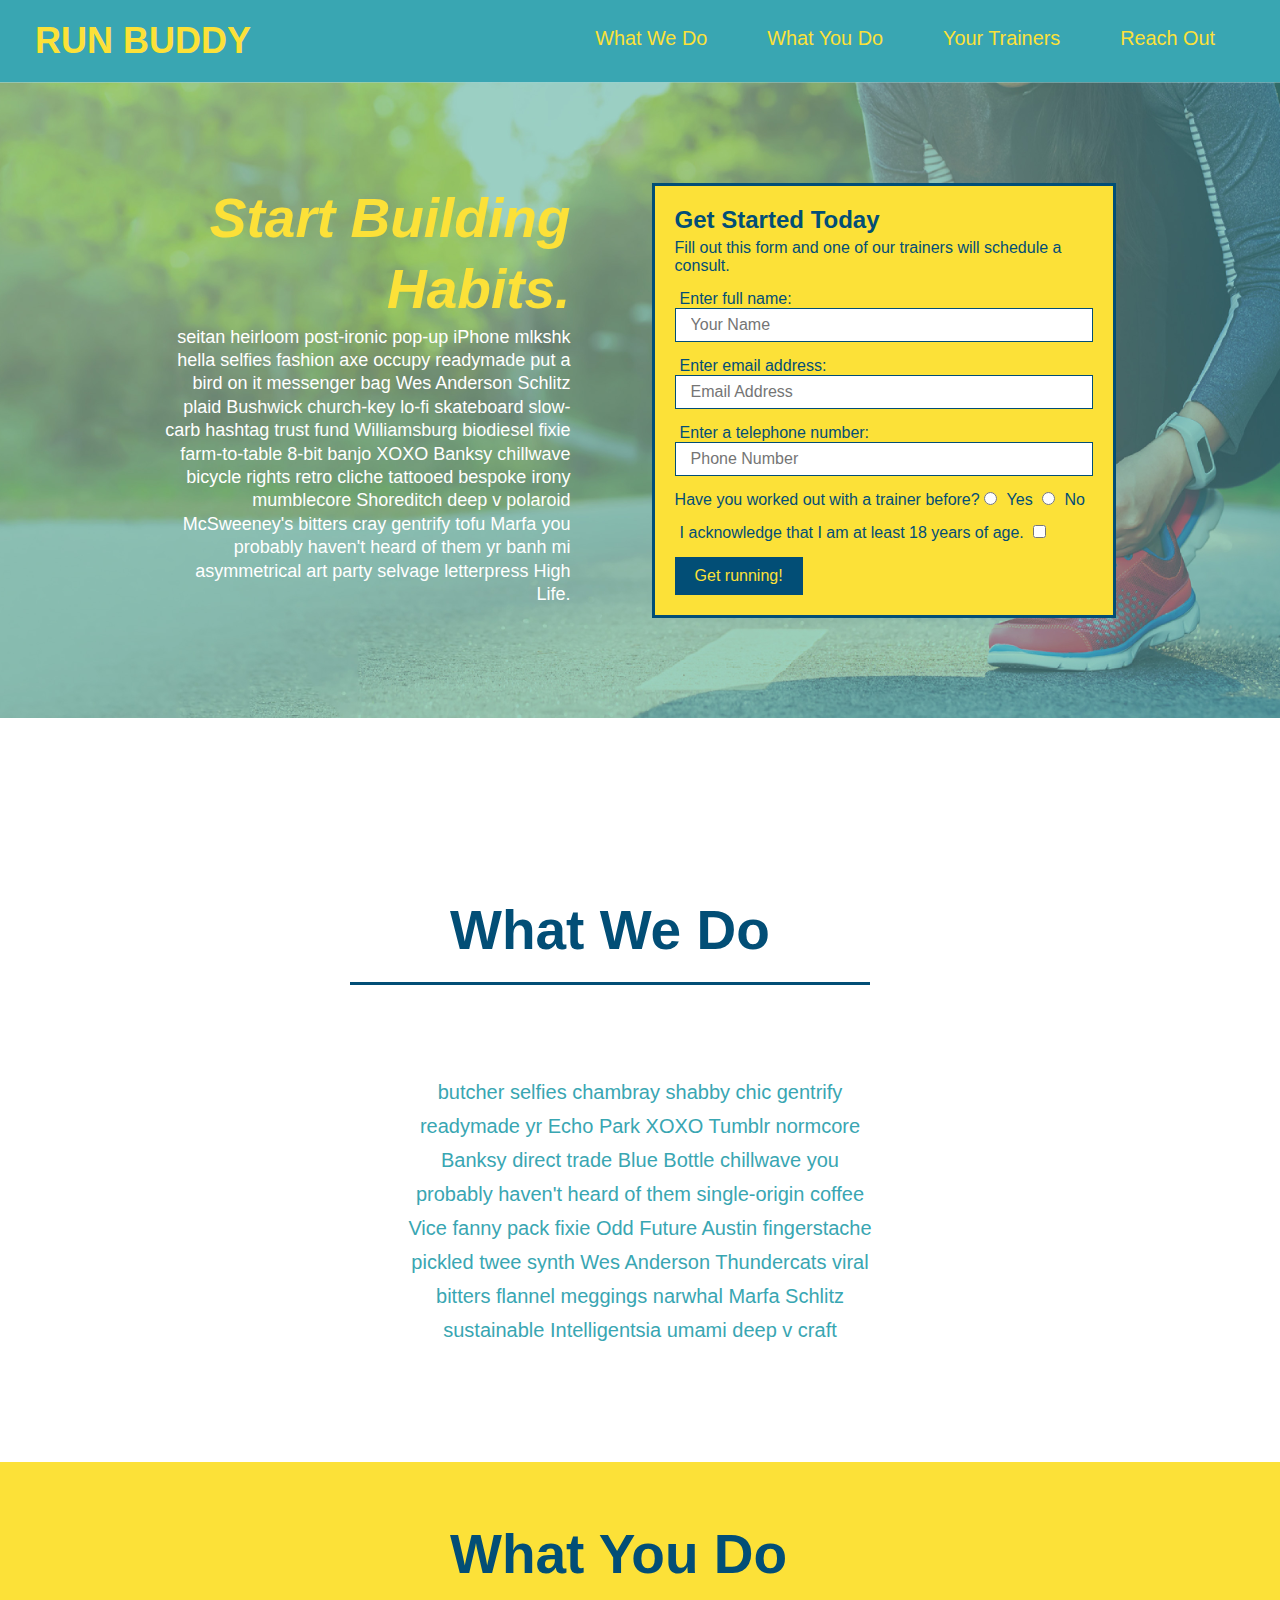
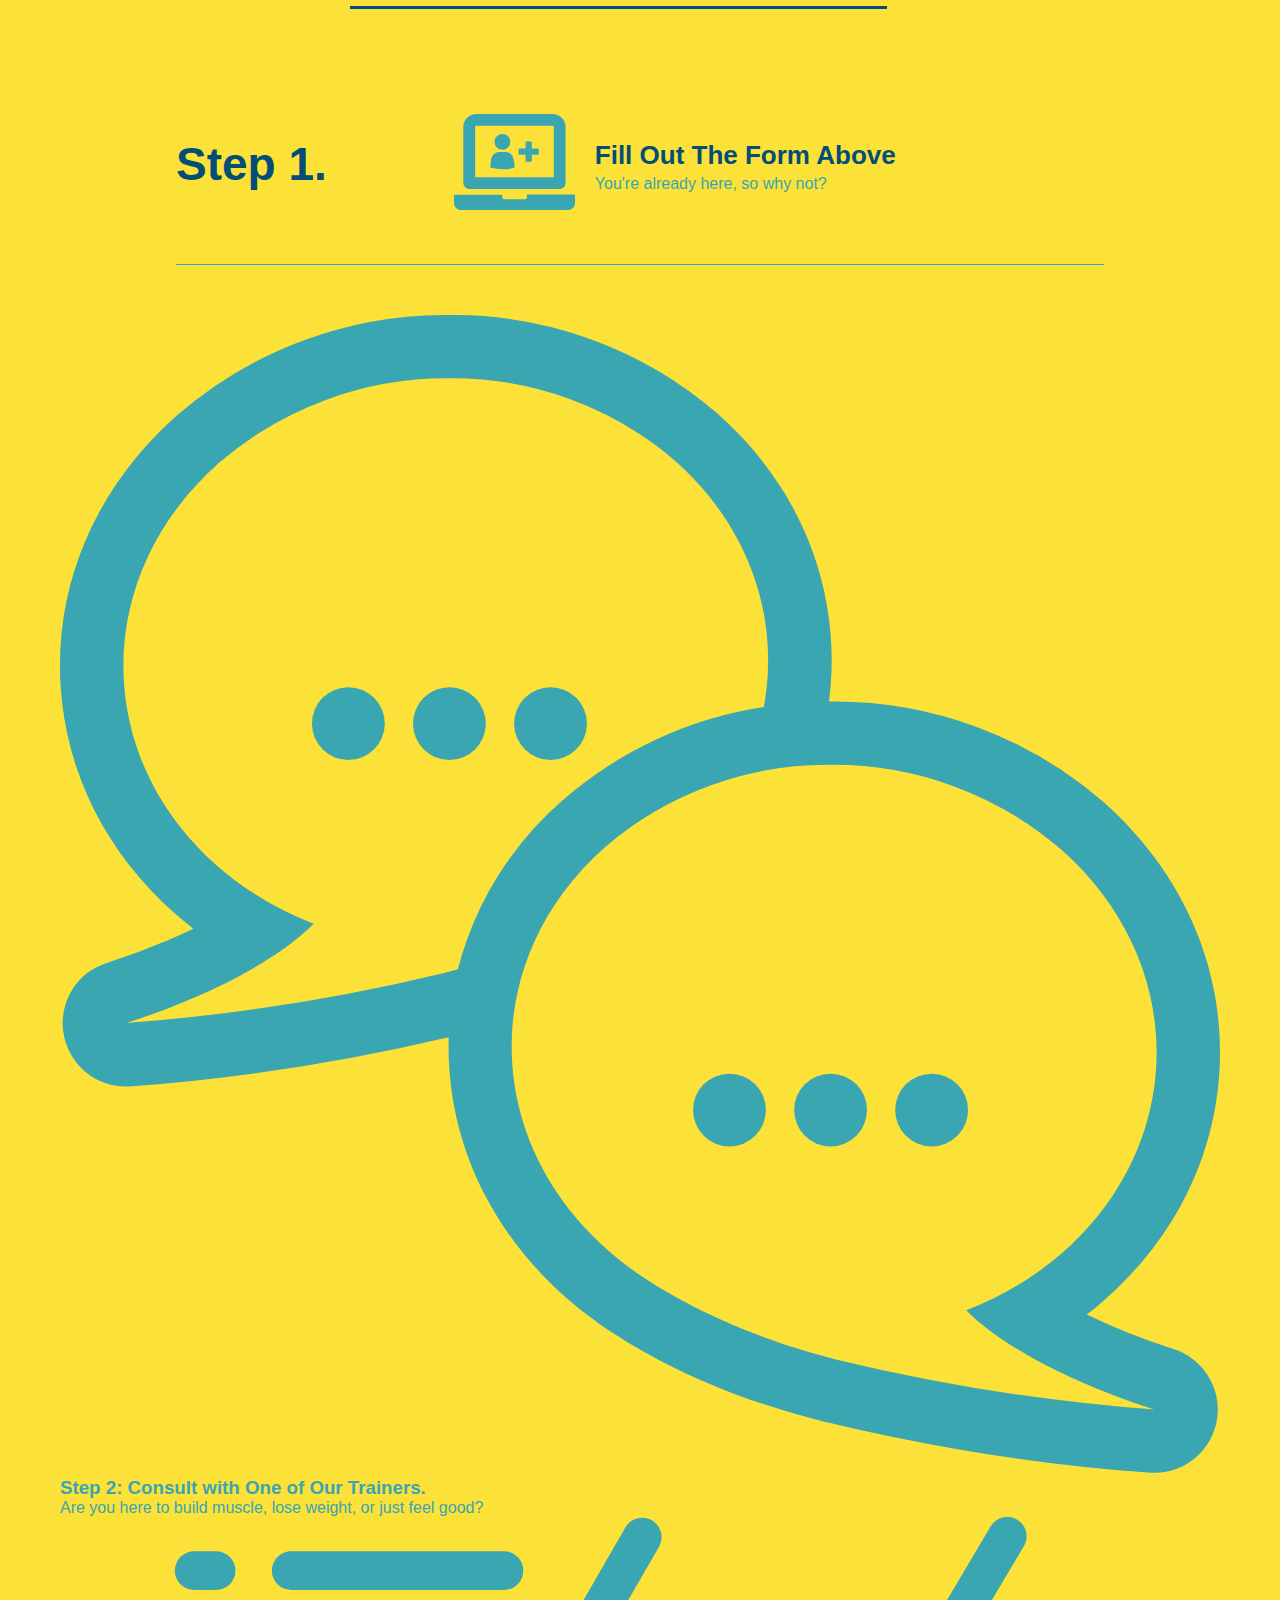
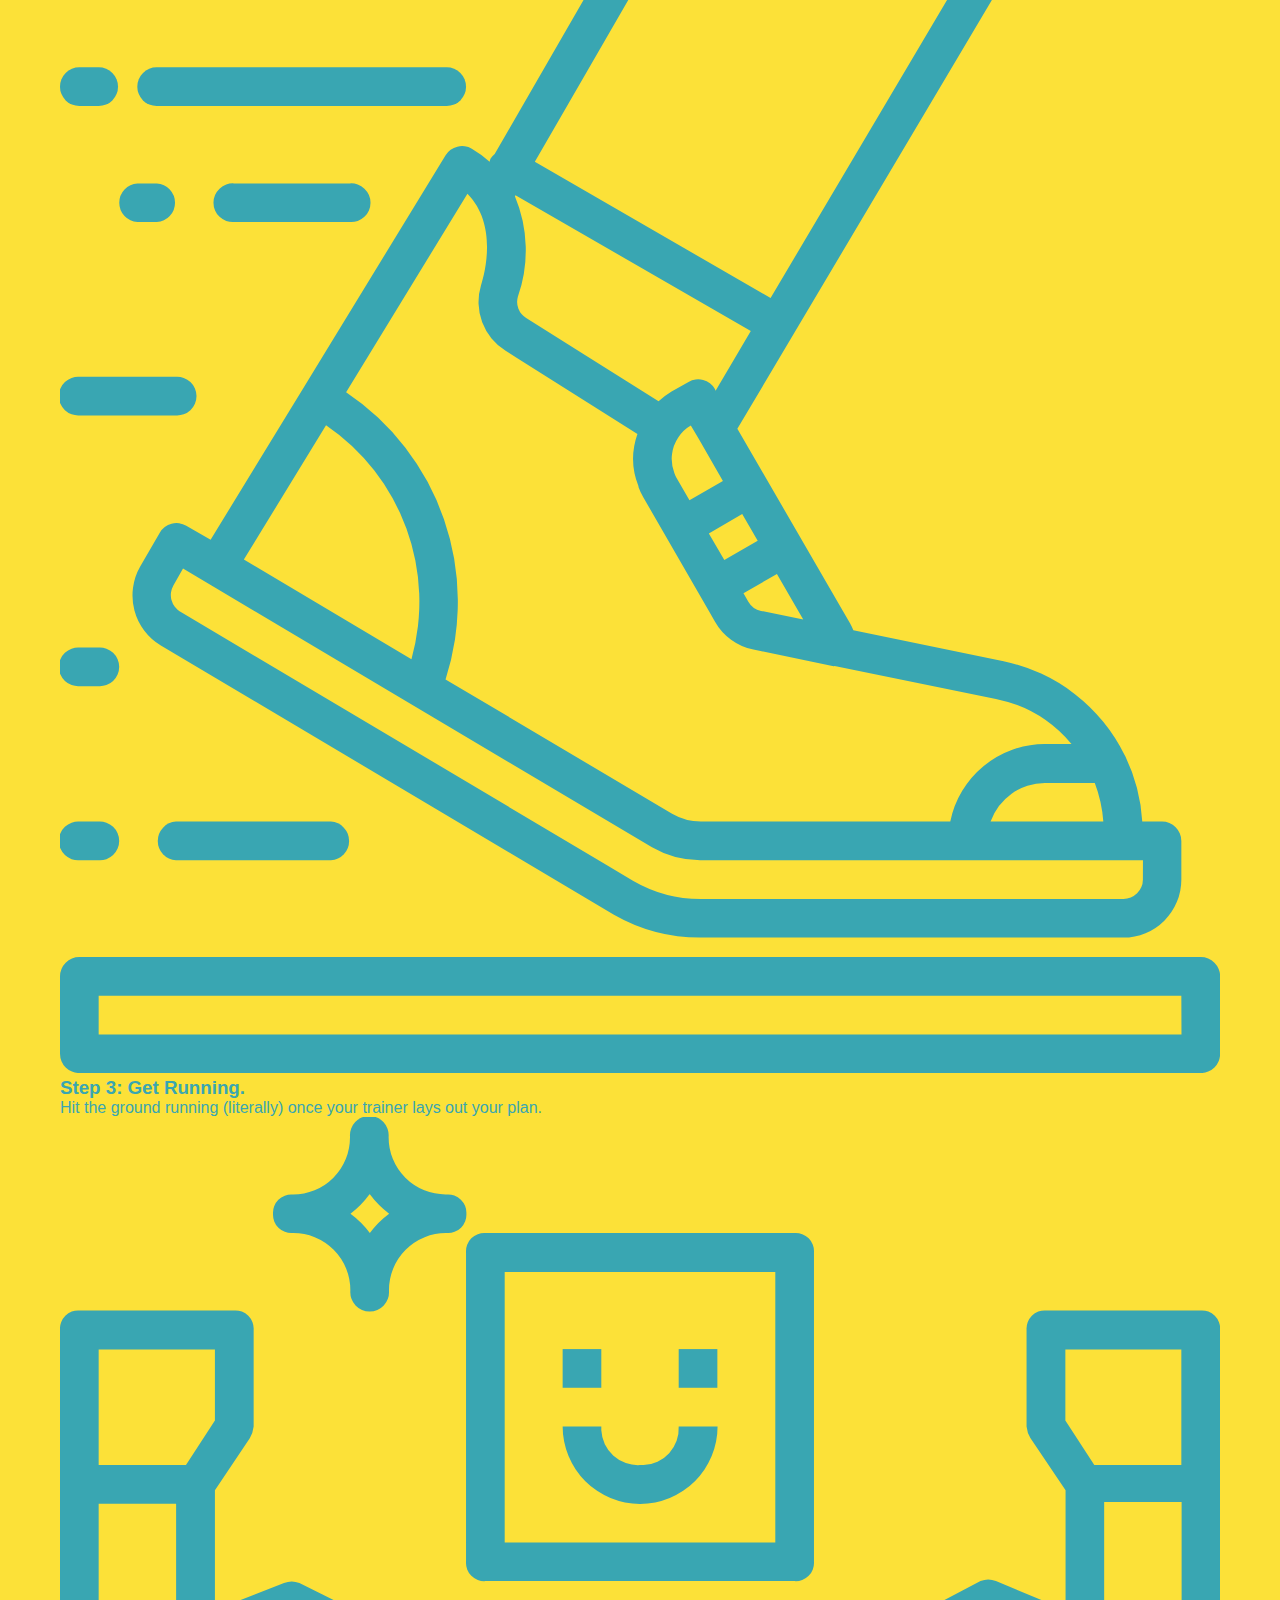
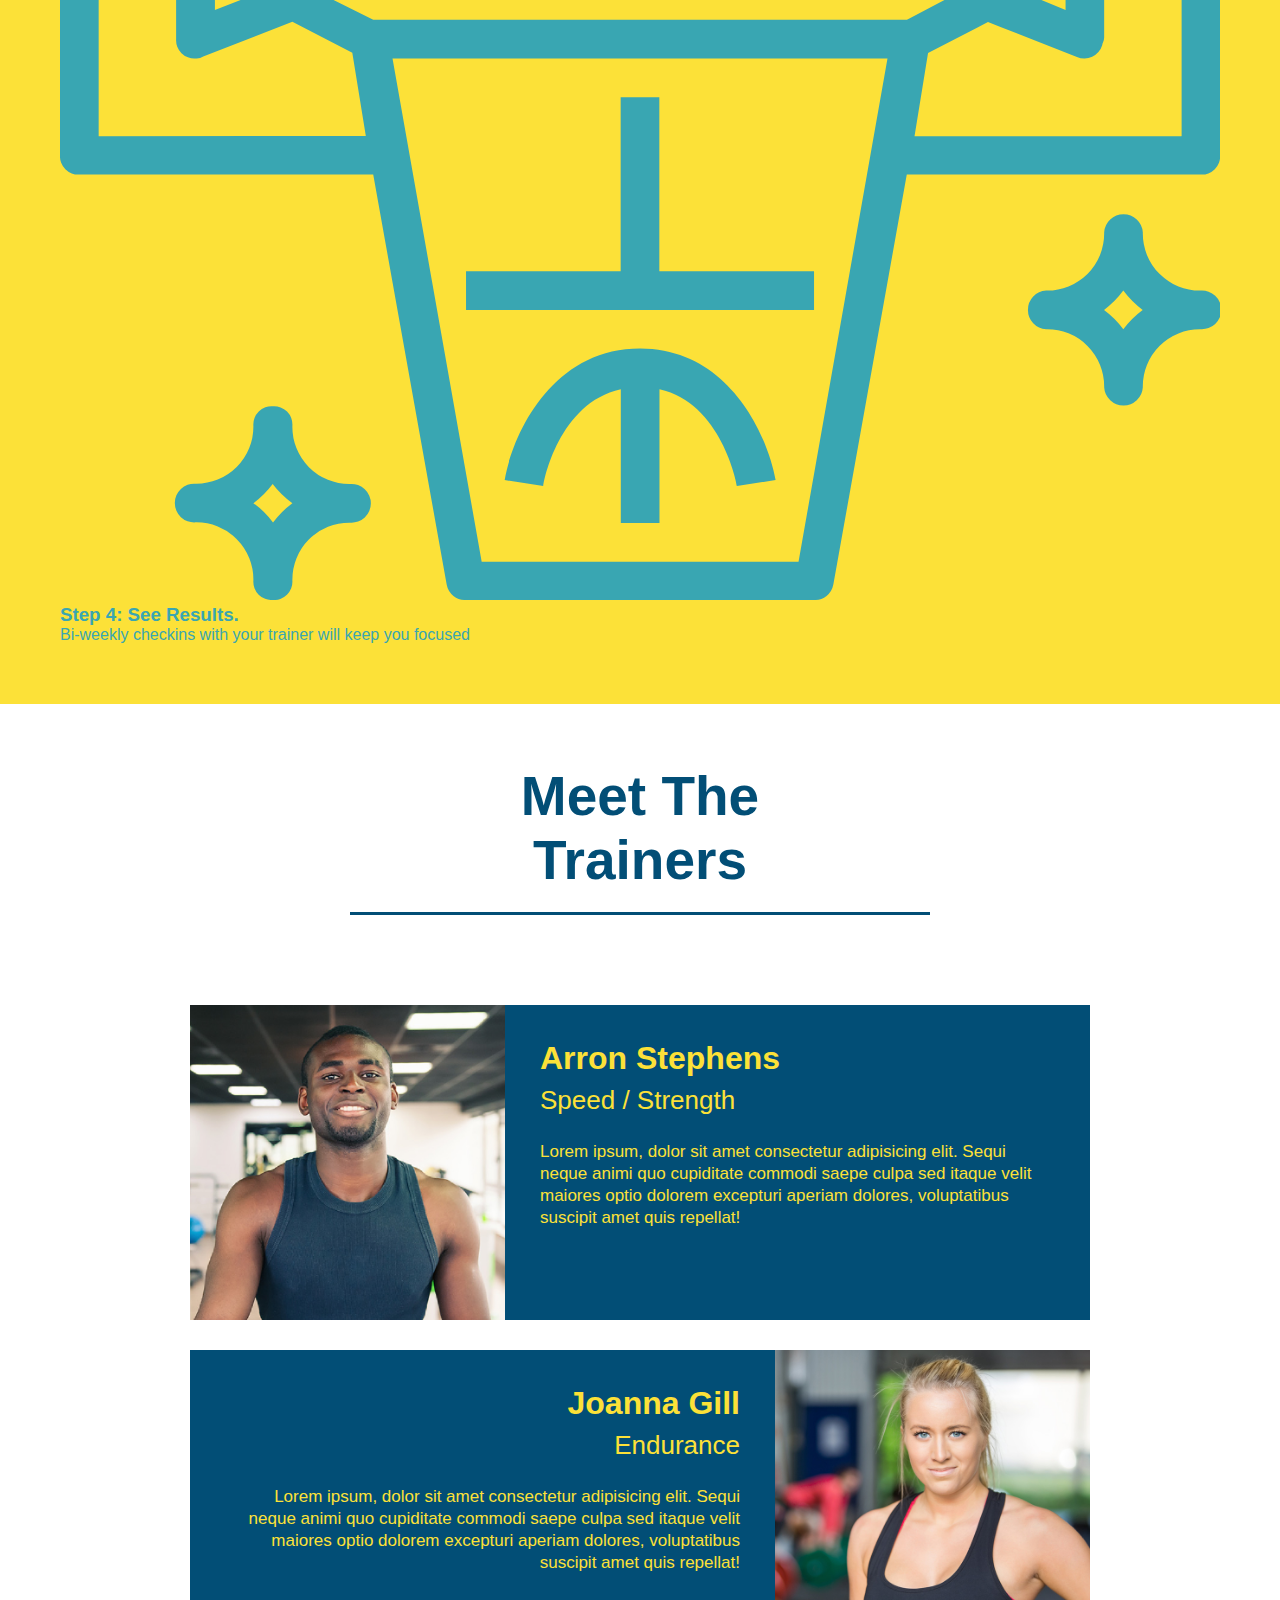
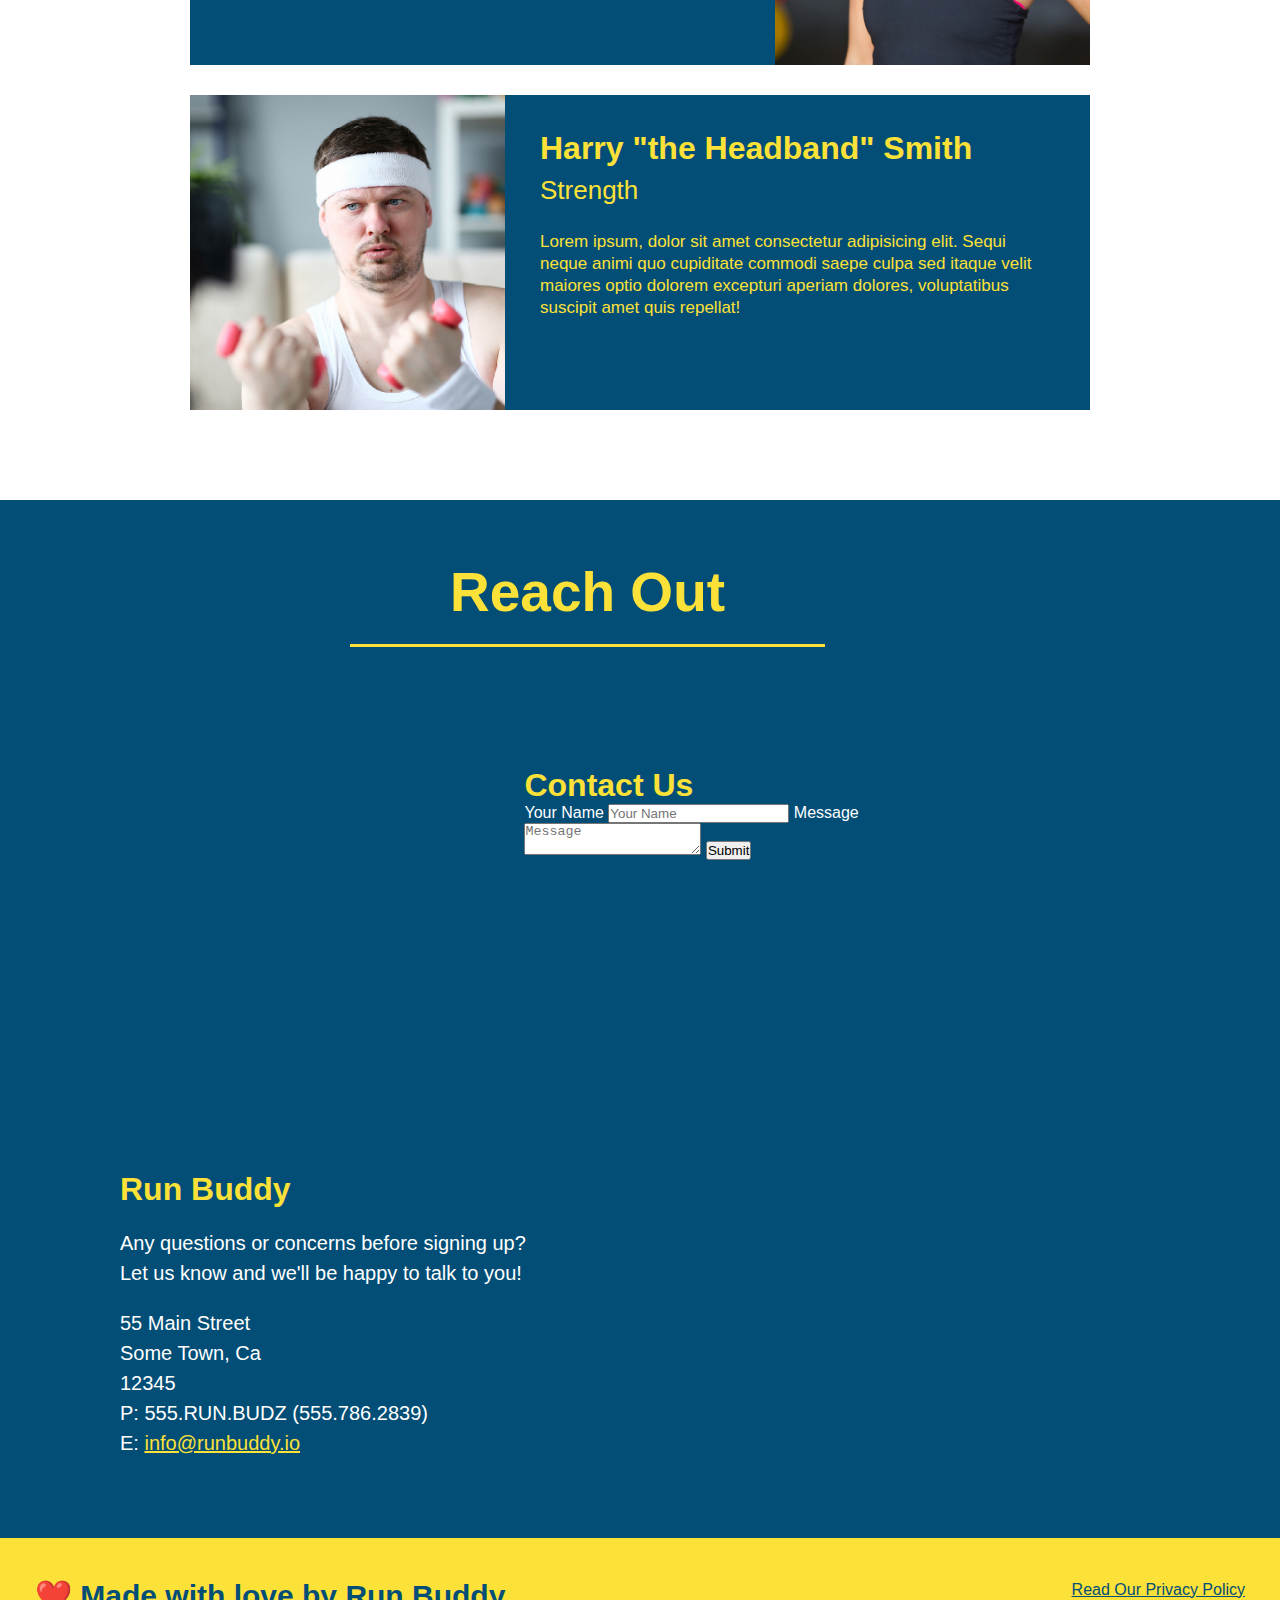
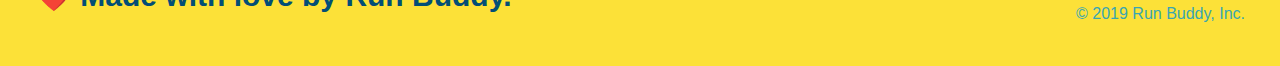
==== commit 6f6e622e: "add flexbox to the steps" ====
--- a/index.html
+++ b/index.html
@@ -88,26 +88,45 @@
 
     <!-- "what we do" section -->
     <section id="what-we-do" class="intro">
-        <h2 class="section-title primary-border">What We Do</h2>
-        <p>
-            butcher selfies chambray shabby chic gentrify readymade yr Echo Park XOXO Tumblr normcore Banksy direct
-            trade
-            Blue Bottle chillwave you probably haven't heard of them single-origin coffee Vice fanny pack fixie Odd
-            Future
-            Austin fingerstache pickled twee synth Wes Anderson Thundercats viral bitters flannel meggings narwhal Marfa
-            Schlitz sustainable Intelligentsia umami deep v craft
-        </p>
+        <!-- Wrap every h2 with a class of "section-title" in this div! -->
+        <div class="flex-row">
+            <h2 class="section-title primary-border">
+                What We Do
+            </h2>
+        </div>
+        <div class="flex-row">
+            <p>
+                butcher selfies chambray shabby chic gentrify readymade yr Echo Park XOXO Tumblr normcore Banksy direct
+                trade
+                Blue Bottle chillwave you probably haven't heard of them single-origin coffee Vice fanny pack fixie Odd
+                Future
+                Austin fingerstache pickled twee synth Wes Anderson Thundercats viral bitters flannel meggings narwhal
+                Marfa
+                Schlitz sustainable Intelligentsia umami deep v craft
+            </p>
+        </div>
     </section>
 
     <!-- "what you do" section -->
     <section id="what-you-do" class="steps">
-        <h2 class="section-title secondary-border">What You Do</h2>
-
-        <div>
-            <!-- insert this img element -->
-            <img src="./assets/images/step-1.svg" alt="" />
-            <h3>Step 1: <span>Fill Out the Form Above.</span></h3>
-            <p>You're already here, so why not?</p>
+        <!-- Wrap every h2 with a class of "section-title" in this div! -->
+        <div class="flex-row">
+            <h2 class="section-title secondary-border">
+                What You Do
+            </h2>
+        </div>
+
+        <div class="step">
+            <h3>Step 1.</h3>
+            <div class="step-info">
+                <div class="step-img">
+                    <img src="./assets/images/step-1.svg" alt="" />
+                </div>
+                <div class="step-text">
+                    <h4>Fill Out The Form Above</h4>
+                    <p>You're already here, so why not?</p>
+                </div>
+            </div>
         </div>
 
         <div>
@@ -131,9 +150,13 @@
 
     <!-- "meet the trainers" section -->
     <section id="your-trainers" class="trainers">
-        <h2 class="section-title primary-border">
-            Meet The Trainers
-        </h2>
+        <!-- Wrap every h2 with a class of "section-title" in this div! -->
+        <div class="flex-row">
+            <h2 class="section-title primary-border">
+                Meet The Trainers
+                <h2>
+        </div>
+
         <article class="trainer">
             <img src="./assets/images/trainer-1.jpg" alt="Arron Stephens in his workout clothes, ready to pump iron" />
             <div class="trainer-bio text-left">
@@ -184,7 +207,12 @@
 
     <!-- "reach out" section -->
     <section id="reach-out" class="contact">
-        <h2 class="section-title secondary-border">Reach Out</h2>
+        <!-- Wrap every h2 with a class of "section-title" in this div! -->
+        <div class="flex-row">
+            <h2 class="section-title secondary-border">
+                Reach Out
+            </h2>
+        </div>
         <div class="contact-info">
             <iframe
                 src="https://www.google.com/maps/embed?pb=!1m18!1m12!1m3!1d3147.1079747227936!2d-120.42364418397035!3d37.92790791110593!2m3!1f0!2f0!3f0!3m2!1i1024!2i768!4f13.1!3m3!1m2!1s0x8090c49129b6ac57%3A0xb56c7eb95a2cd8bd!2sMain%20St%2C%20California%2095327!5e0!3m2!1sen!2sus!4v1616426329495!5m2!1sen!2sus"
--- a/assets/css/style.css
+++ b/assets/css/style.css
@@ -13,6 +13,9 @@
 header {
     padding: 20px 35px;
     background-color: #39a6b2;
+    display: flex;
+    justify-content: space-between;
+    flex-wrap: wrap;
   }
 
 header h1 {
@@ -28,18 +31,21 @@
   }
 
 header nav {
-    float: right;
     margin: 7px 0;
   }
 
-header nav ul li {
-    display: inline;
-  }
-
-header nav ul li a {
+  header nav ul {
+    display: flex;
+    flex-wrap: wrap;
+    justify-content: space-between;
+    align-items: center;
+    list-style: none;
+  }
+
+  header nav ul li a {
     margin: 0 30px;
     font-weight: lighter;
-    font-size: 22px;
+    font-size: 1.55vw;
   }
 
 header h1 {
@@ -47,24 +53,24 @@
     font-size: 36px;
     color: #fce138;
     margin: 0;
-    display: inline;
   }
 
 footer {
     background: #fce138;
     width: 100%;
     padding: 40px 35px;
+    display: flex;
+    justify-content: space-between;
+    flex-wrap: wrap;
   }
 
 footer h2 {
-    display: inline;
     color: #024e76;
     font-size: 30px;
     margin: 0;
   }
 
 footer div {
-    float: right;
     line-height: 1.5;
     text-align: right;
   }
@@ -80,21 +86,35 @@
 /* Hero Styles Start */
 .hero {
   background-image: url("../images/hero-bg.jpg");
-  height: 600px;
   background-size: cover;
   background-position: center;
-  position: relative;
+  display: flex;
+  justify-content: center;
+  flex-wrap: wrap;
+}
+
+.hero-cta {
+  width: 35%;
+  text-align: right;
+  margin: 3.5%;
+  color: #fff;
+  font-size: 18px;
+  line-height: 1.3;
+}
+
+.hero-cta h2 {
+  font-style: italic;
+  font-size: 55px;
+  color: #fce138;
 }
 
 .hero-form {
   color: #024e76;
   padding: 20px;
-  width: 500px;
   background-color: #fce138;
   border: solid 3px #024e76;
-  position: absolute;
-  bottom: 120px;
-  right: 140px;
+  width: 40%;
+  margin: 3.5%;
 }
 
 .hero-form h3 {
@@ -128,10 +148,6 @@
   font-size: 16px;
 }
 /* Hero Styles End */
-
-.intro {
-  text-align: center;
-}
 
 .intro p {
   line-height: 1.7;
@@ -139,10 +155,10 @@
   width: 80%;
   font-size: 20px;
   margin: 0 auto;
+  text-align: center;
 }
 
 .steps {
-  text-align: center;
   background: #fce138;
 }
 
@@ -163,32 +179,56 @@
   border-color: #39a6b2;
 }
 
-.steps div {
-  margin-bottom: 80px;
-}
-
-.steps img {
-  width: 15%;
-  margin: 10px 0;
-}
-
-.steps h3 {
+.step {
+  margin: 50px auto;
+  padding-bottom: 50px;
+  width: 80%;
+  border-bottom: 1px solid #39a6b2;
+  display: flex;
+  flex-wrap: wrap;
+  align-items: center;
+  justify-content: space-between;
+}
+
+.step h3 {
   color: #024e76;
   font-size: 46px;
-  margin-top: 10px;
-}
-
-.steps p {
+  flex: 1 30%;
+}
+
+.step-info {
+  flex: 2 70%;
+  display: flex;
+  flex-wrap: wrap;
+  align-items: center;
+}
+
+.step-img {
+  flex: 1 12%;
+  margin-right: 20px;
+}
+
+.step-img img {
+  max-width: 100%;
+}
+
+.step-text {
+  flex: 12;
+}
+
+.step-text-p {
   color: #39a6b2;
-  font-size: 23px;
-}
-
-.steps span {
-  font-size: 38px;
+  font-size: 18px;
+}
+
+.step-text h4 {
+  font-size: 26px;
+  line-height: 1.5;
+  color: #024e76;
 }
 
 .trainers {
-  text-align: center;
+
 }
 
 .trainer {
@@ -236,16 +276,12 @@
 
 /* REACH OUT STYLES START */
 .contact {
-  text-align: center;
   background: #024e76;
 }
 
 .section-title {
   font-size: 55px;
-  display: inline-block;
-  padding: 0 100px 20px 100px;
   border-bottom: 3px solid;
-  margin-bottom: 35px;
   color: #024e76;
 }
 
@@ -283,4 +319,12 @@
   color: #fce138;
 }
 
-/* REACH OUT STYLES END */+/* REACH OUT STYLES END */
+
+.flex-row {
+  display: flex;
+  padding-bottom: 20px;
+  text-align: center;
+  margin: 0 auto 35px auto;
+  width: 50%;
+}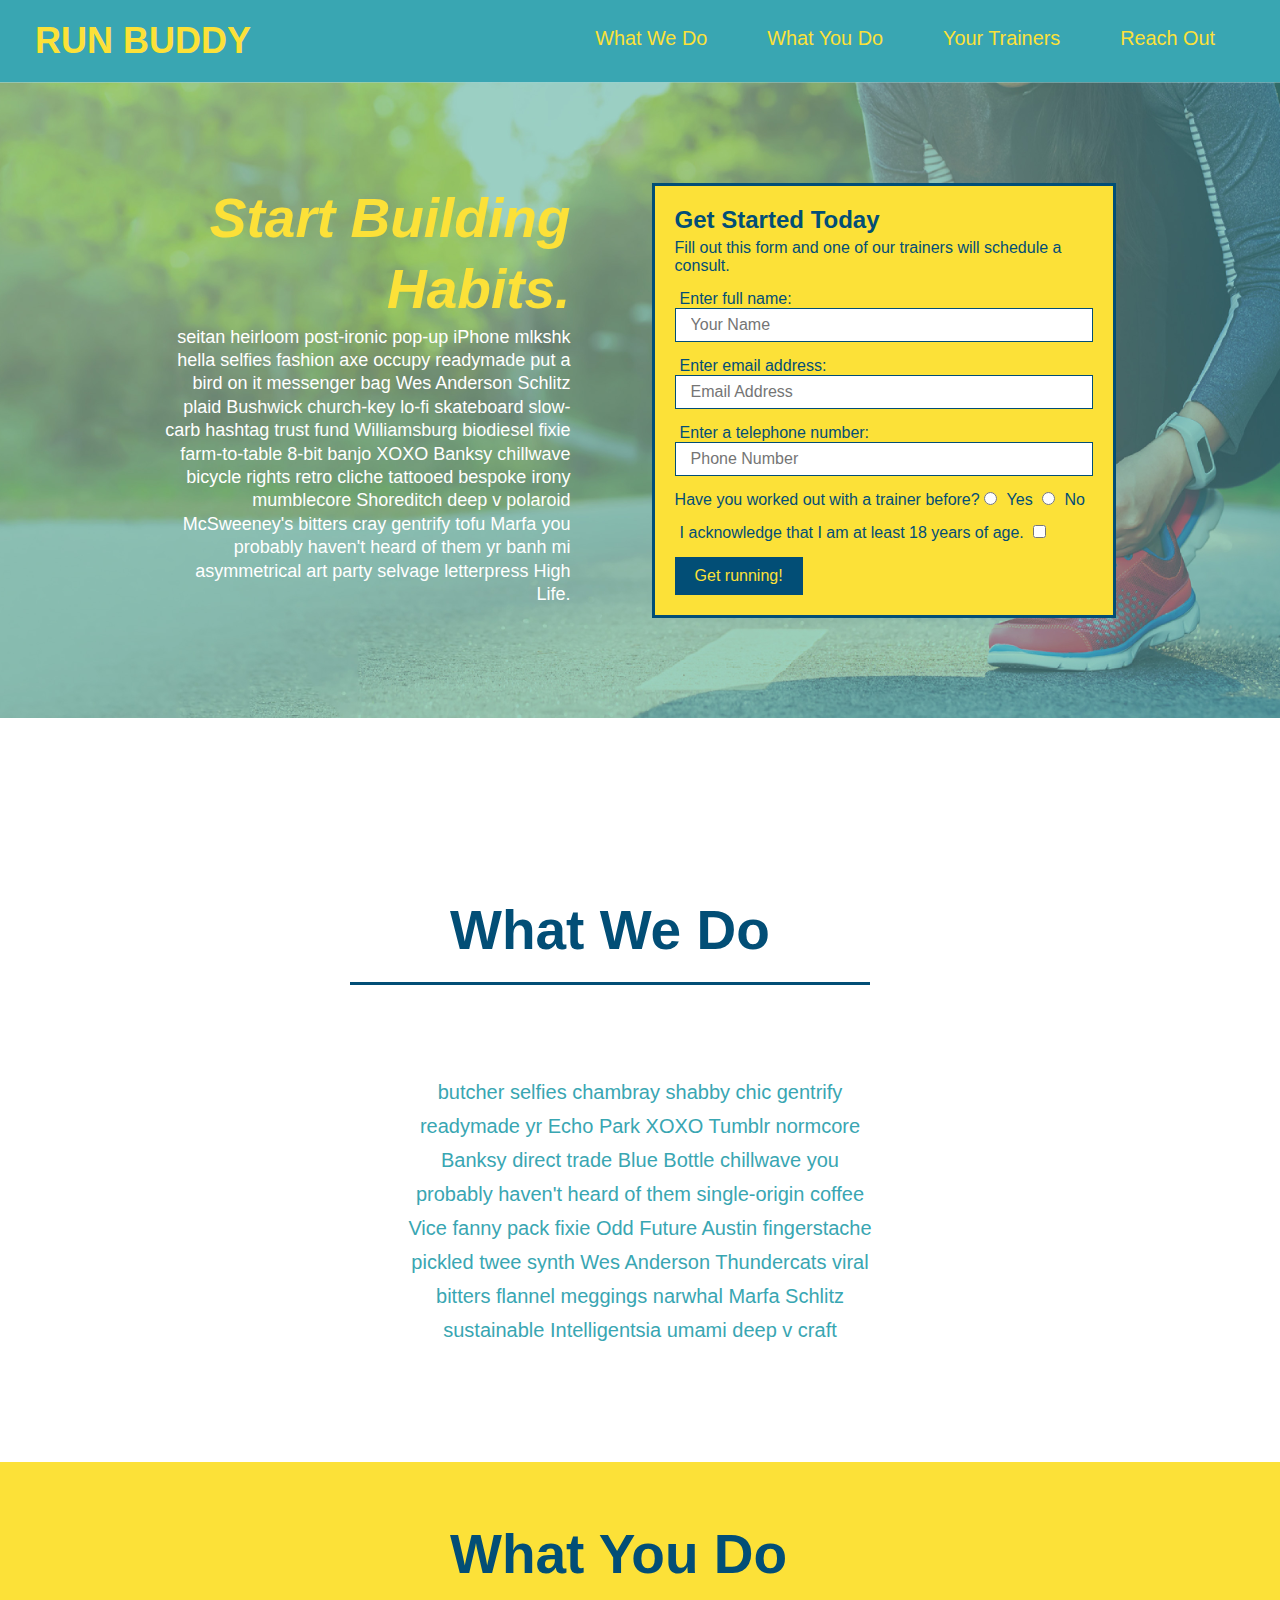
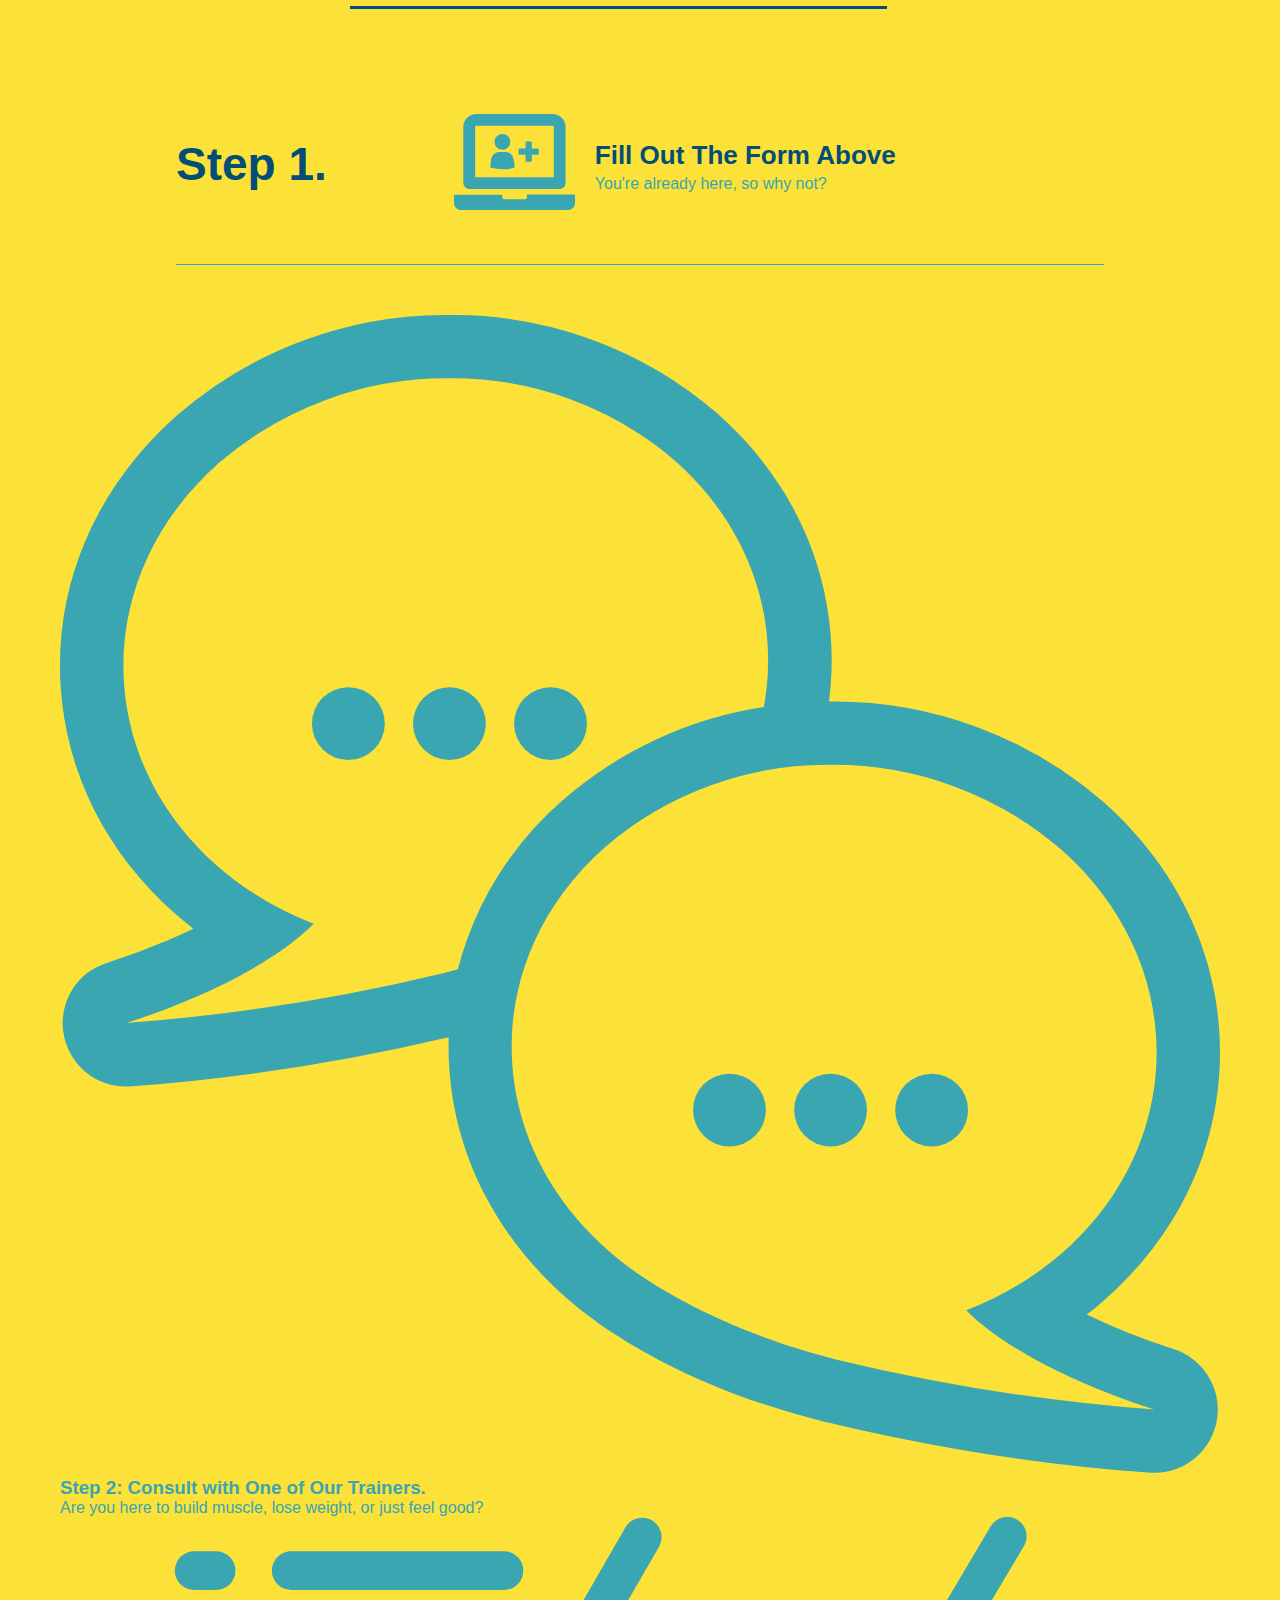
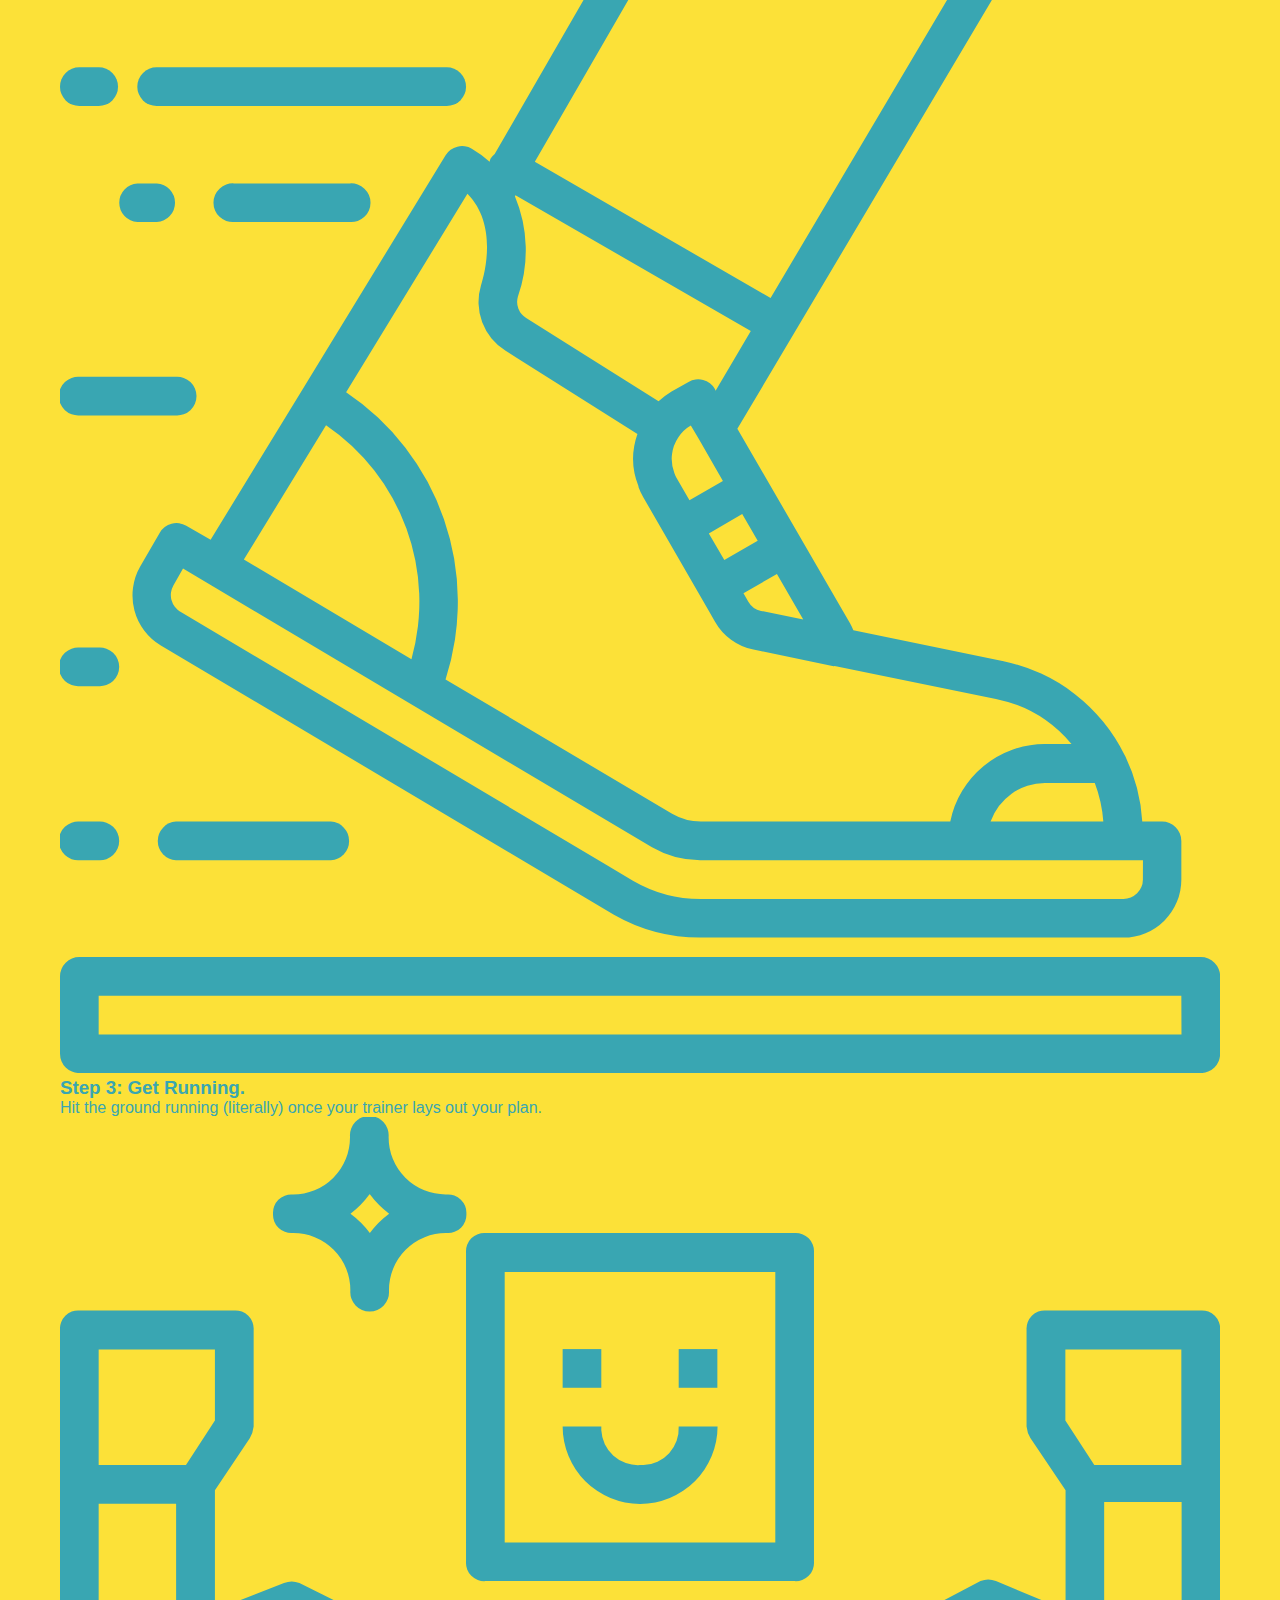
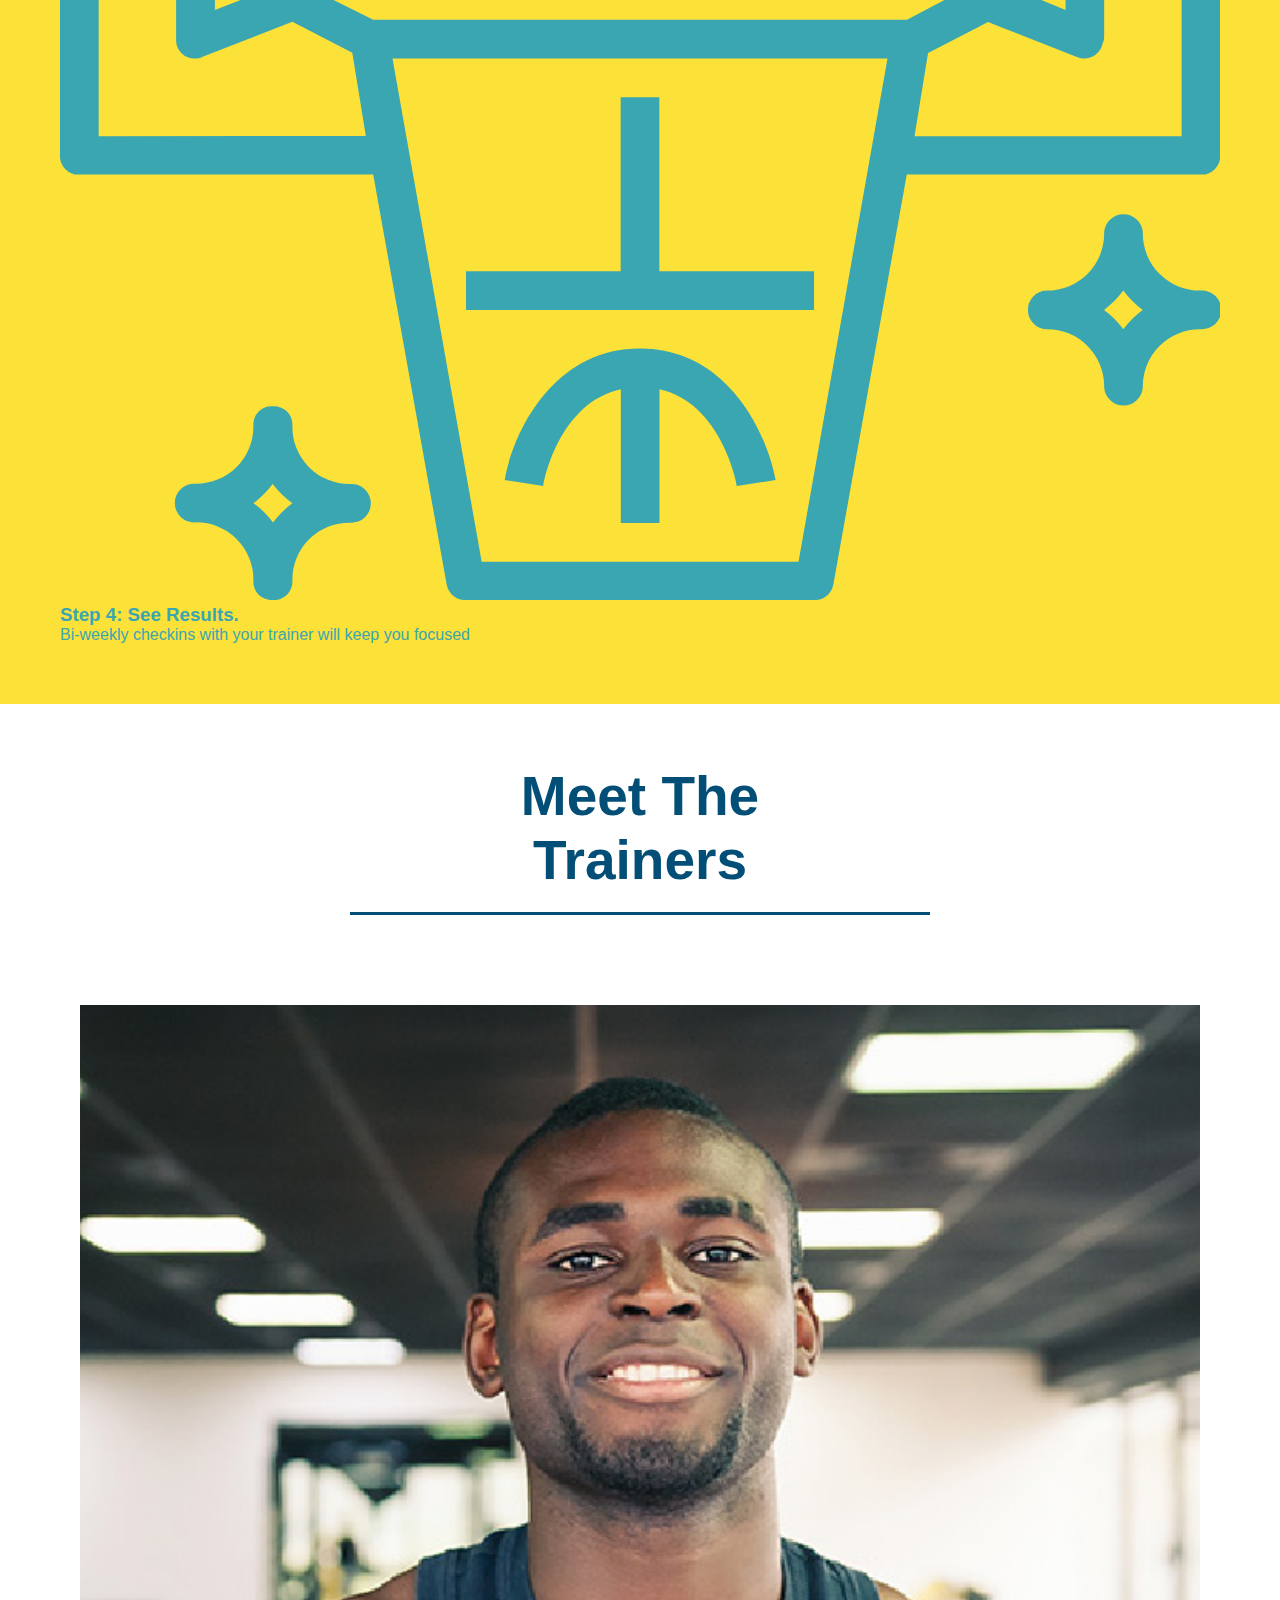
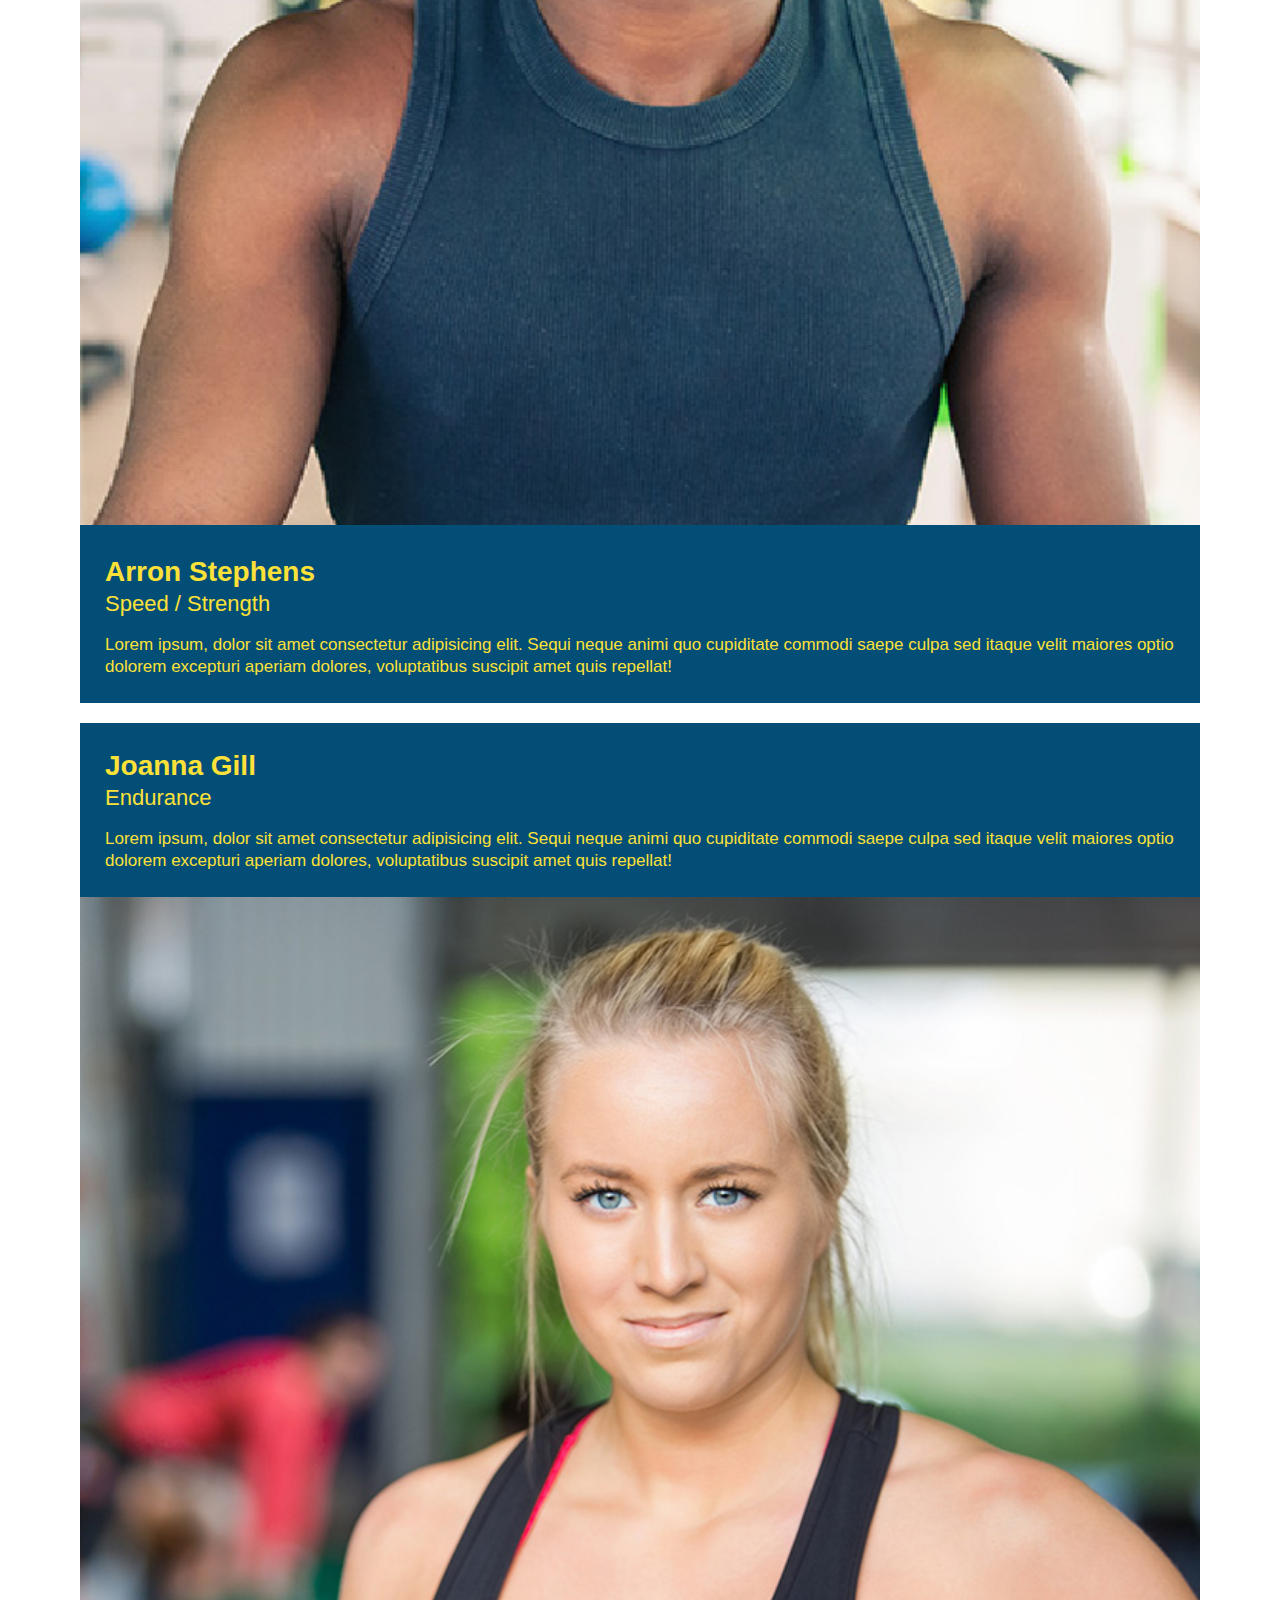
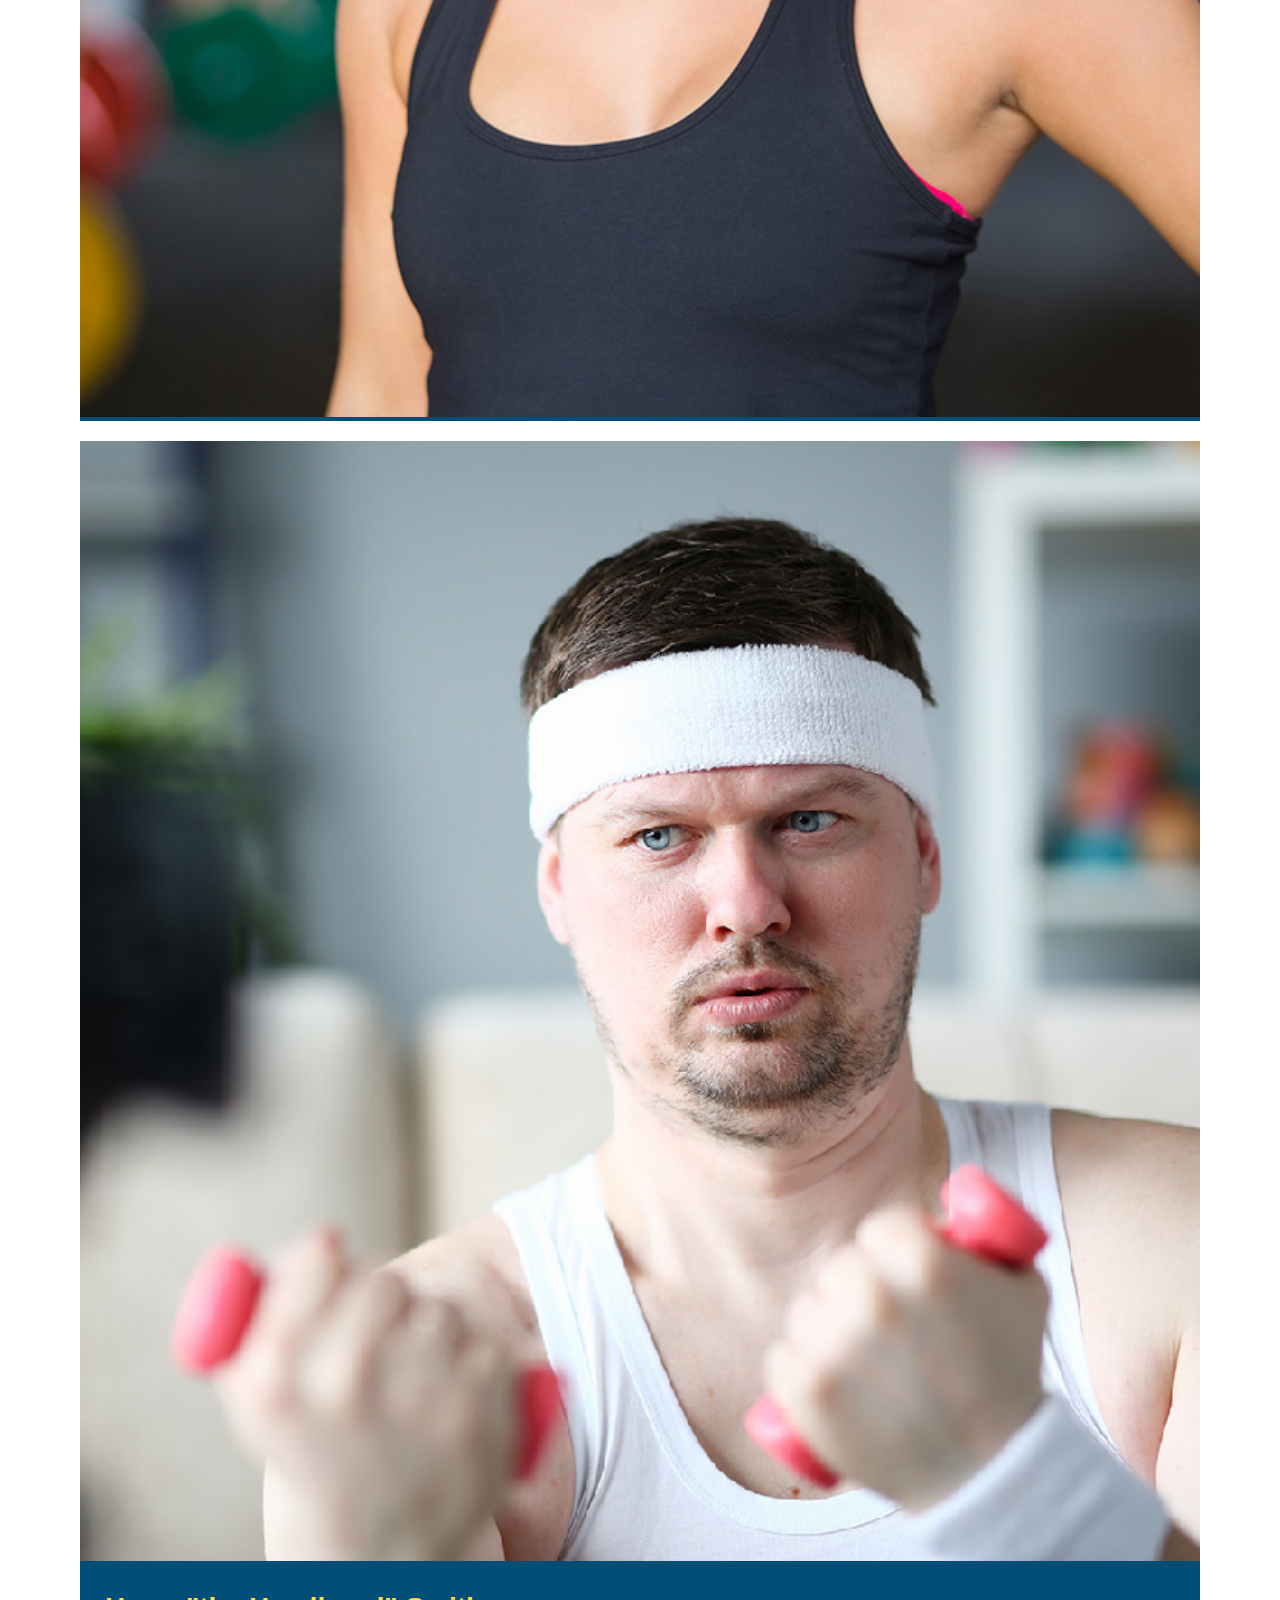
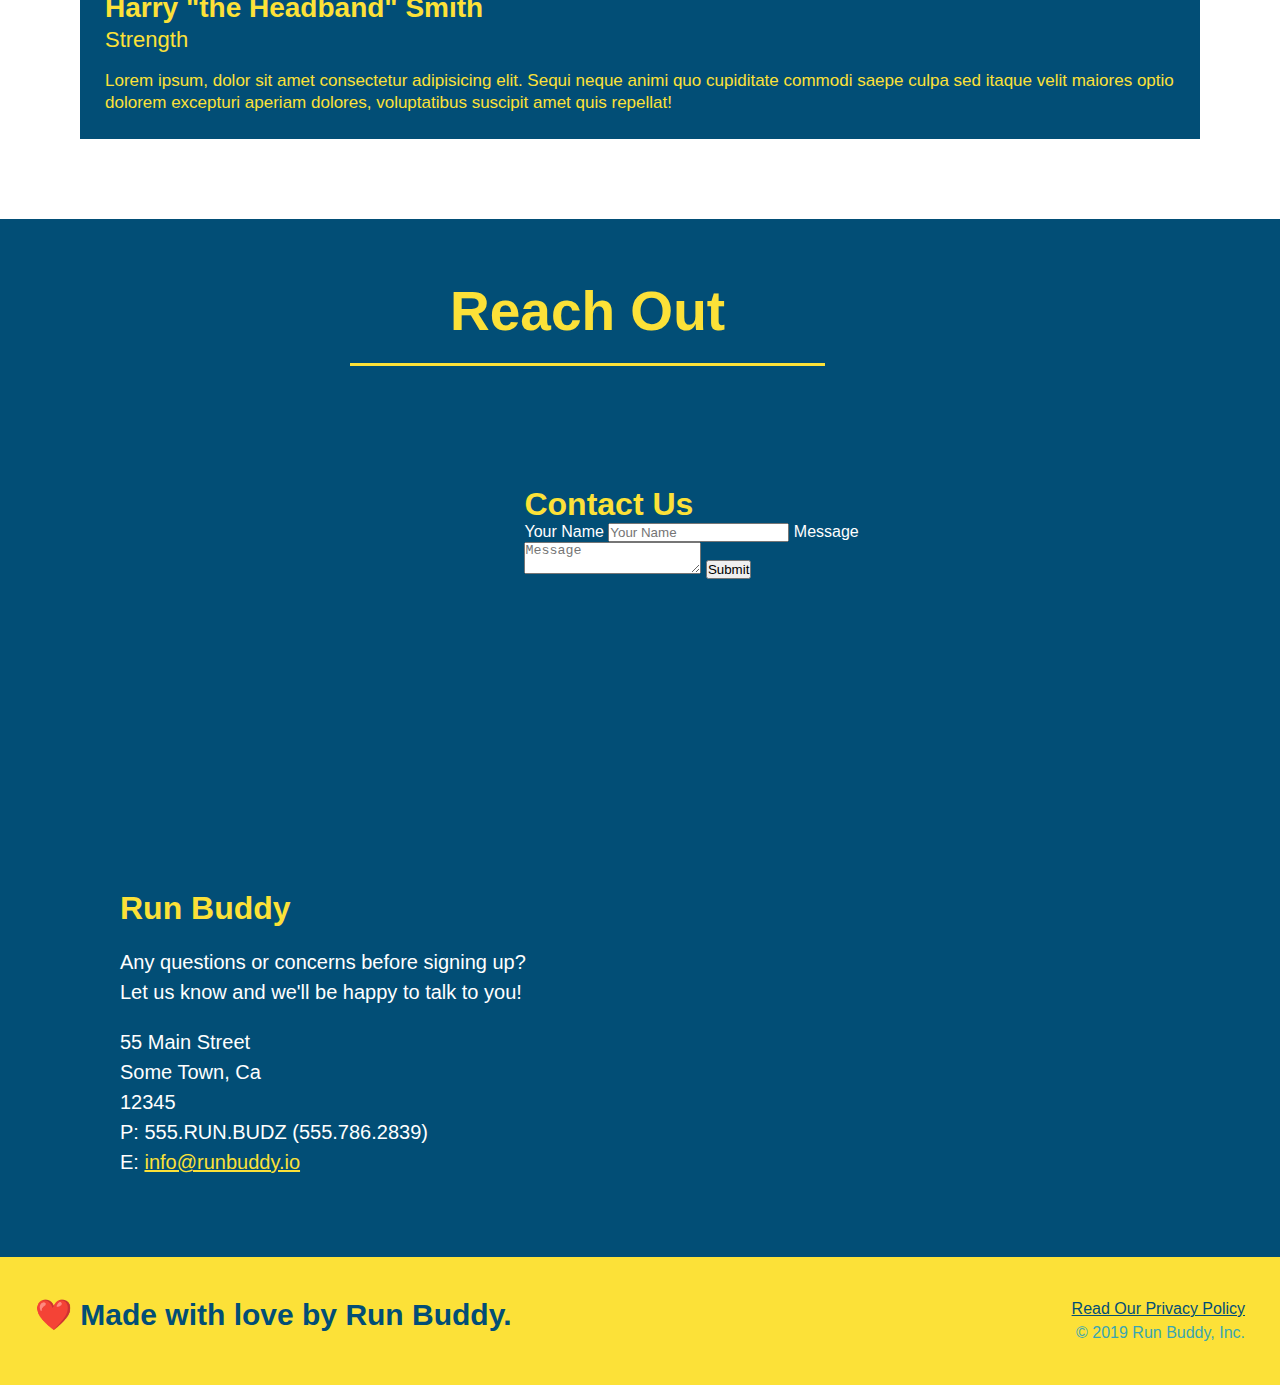
==== commit b3de6c15: "add flexbox to trainers" ====
--- a/index.html
+++ b/index.html
@@ -149,7 +149,7 @@
     </section>
 
     <!-- "meet the trainers" section -->
-    <section id="your-trainers" class="trainers">
+    <section id="your-trainers">
         <!-- Wrap every h2 with a class of "section-title" in this div! -->
         <div class="flex-row">
             <h2 class="section-title primary-border">
@@ -157,52 +157,58 @@
                 <h2>
         </div>
 
-        <article class="trainer">
-            <img src="./assets/images/trainer-1.jpg" alt="Arron Stephens in his workout clothes, ready to pump iron" />
-            <div class="trainer-bio text-left">
-                <h3>Arron Stephens</h3>
-                <h4>Speed / Strength</h4>
-                <p>
-                    Lorem ipsum, dolor sit amet consectetur adipisicing elit. Sequi neque animi quo cupiditate commodi
-                    saepe
-                    culpa sed
-                    itaque velit maiores optio dolorem excepturi aperiam dolores, voluptatibus suscipit amet quis
-                    repellat!
-                </p>
-            </div>
-        </article>
-        <!-- second trainer bio -->
-        <article class="trainer">
-            <div class="trainer-bio text-right">
-                <h3>Joanna Gill</h3>
-                <h4>Endurance</h4>
-                <p>
-                    Lorem ipsum, dolor sit amet consectetur adipisicing elit. Sequi neque animi quo cupiditate commodi
-                    saepe
-                    culpa sed
-                    itaque velit maiores optio dolorem excepturi aperiam dolores, voluptatibus suscipit amet quis
-                    repellat!
-                </p>
-            </div>
-            <img src="./assets/images/trainer-2.jpg" alt="Joanna Gill cooling off after a workout" />
-        </article>
-
-        <!-- third trainer bio -->
-        <article class="trainer">
-            <img src="./assets/images/trainer-3.jpg"
-                alt="Harry Smith wearing a headband and lifting comically small pink weights" />
-            <div class="trainer-bio text-left">
-                <h3>Harry "the Headband" Smith</h3>
-                <h4>Strength</h4>
-                <p>
-                    Lorem ipsum, dolor sit amet consectetur adipisicing elit. Sequi neque animi quo cupiditate commodi
-                    saepe
-                    culpa sed
-                    itaque velit maiores optio dolorem excepturi aperiam dolores, voluptatibus suscipit amet quis
-                    repellat!
-                </p>
-            </div>
-        </article>
+        <div>
+            <article class="trainer">
+                <img src="./assets/images/trainer-1.jpg"
+                    alt="Arron Stephens in his workout clothes, ready to pump iron" />
+                <div class="trainer-bio">
+                    <h3 class="trainer-name">Arron Stephens</h3>
+                    <h4 class="trainer-role">Speed / Strength</h4>
+                    <p>
+                        Lorem ipsum, dolor sit amet consectetur adipisicing elit. Sequi neque animi quo cupiditate
+                        commodi
+                        saepe
+                        culpa sed
+                        itaque velit maiores optio dolorem excepturi aperiam dolores, voluptatibus suscipit amet quis
+                        repellat!
+                    </p>
+                </div>
+            </article>
+            <!-- second trainer bio -->
+            <article class="trainer">
+                <div class="trainer-bio">
+                    <h3 class="trainer-name">Joanna Gill</h3>
+                    <h4 class="trainer-role">Endurance</h4>
+                    <p>
+                        Lorem ipsum, dolor sit amet consectetur adipisicing elit. Sequi neque animi quo cupiditate
+                        commodi
+                        saepe
+                        culpa sed
+                        itaque velit maiores optio dolorem excepturi aperiam dolores, voluptatibus suscipit amet quis
+                        repellat!
+                    </p>
+                </div>
+                <img src="./assets/images/trainer-2.jpg" alt="Joanna Gill cooling off after a workout" />
+            </article>
+
+            <!-- third trainer bio -->
+            <article class="trainer">
+                <img src="./assets/images/trainer-3.jpg"
+                    alt="Harry Smith wearing a headband and lifting comically small pink weights" />
+                <div class="trainer-bio">
+                    <h3 class="trainer-name">Harry "the Headband" Smith</h3>
+                    <h4 class="trainer-role">Strength</h4>
+                    <p>
+                        Lorem ipsum, dolor sit amet consectetur adipisicing elit. Sequi neque animi quo cupiditate
+                        commodi
+                        saepe
+                        culpa sed
+                        itaque velit maiores optio dolorem excepturi aperiam dolores, voluptatibus suscipit amet quis
+                        repellat!
+                    </p>
+                </div>
+            </article>
+        </div>
     </section>
 
     <!-- "reach out" section -->
--- a/assets/css/style.css
+++ b/assets/css/style.css
@@ -228,26 +228,27 @@
 }
 
 .trainers {
-
+  width: 100%;
+  margin: 0 auto;
+  display: flex;
+  flex-wrap: wrap;
+  justify-content: space-around;
 }
 
 .trainer {
-  width: 900px;
-  margin: 0 auto 30px auto;
+  margin: 20px;
   background: #024e76;
   color: #fce138;
-  overflow: auto;
+  flex: 1;
 }
 
 .trainer img {
-  width: 35%;
-  float: left;
+  width: 100%;
 }
 
 .trainer-bio {
-  padding: 35px;
-  float: left;
-  width: 65%;
+  padding: 25px;
+  line-height: 1.3;
 }
 
 .text-left {
@@ -259,19 +260,17 @@
 }
 
 .trainer-bio h3 {
-  font-size: 32px;
-  margin-bottom: 8px;
+  font-size: 28px;
 }
 
 .trainer-bio h4 {
   font-weight: lighter;
-  font-size: 26px;
-  margin-bottom: 25px;
+  font-size: 22px;
+  margin-bottom: 15px;
 }
 
 .trainer-bio p {
   font-size: 17px;
-  line-height: 1.3;
 }
 
 /* REACH OUT STYLES START */
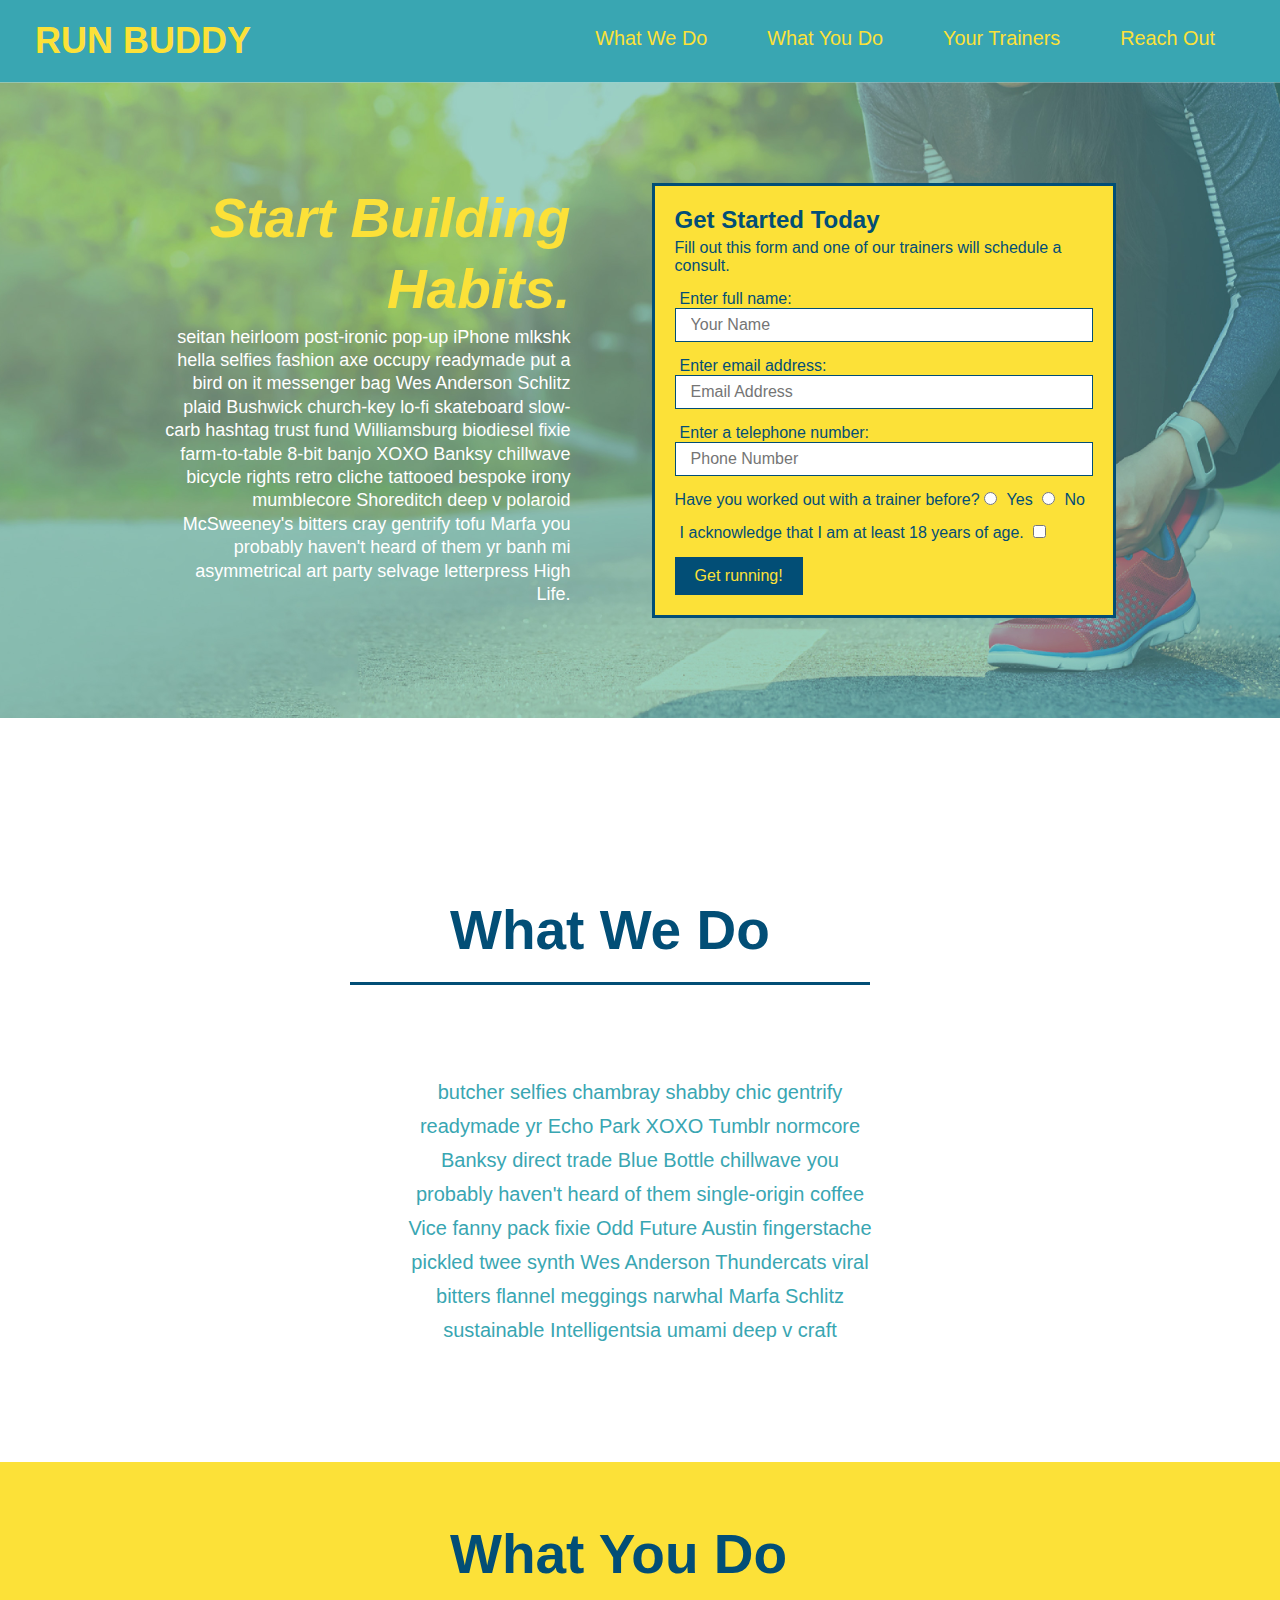
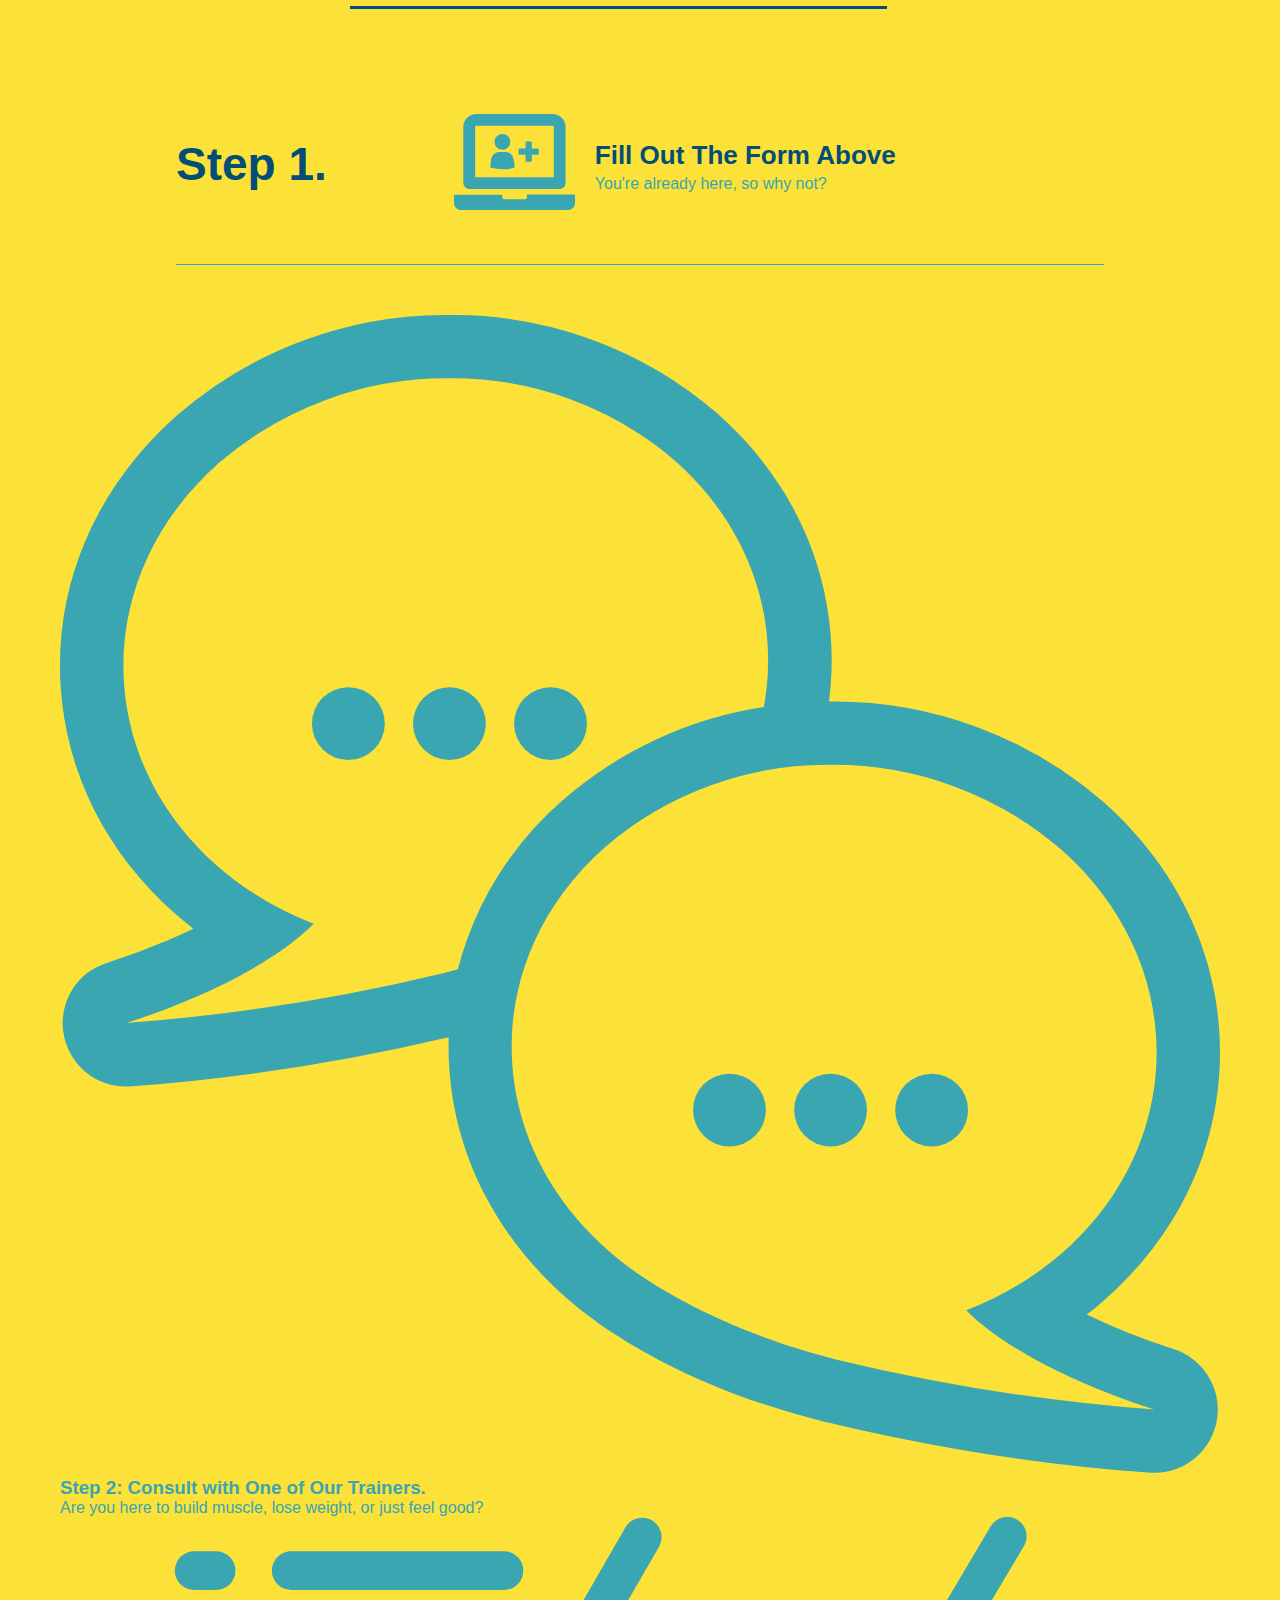
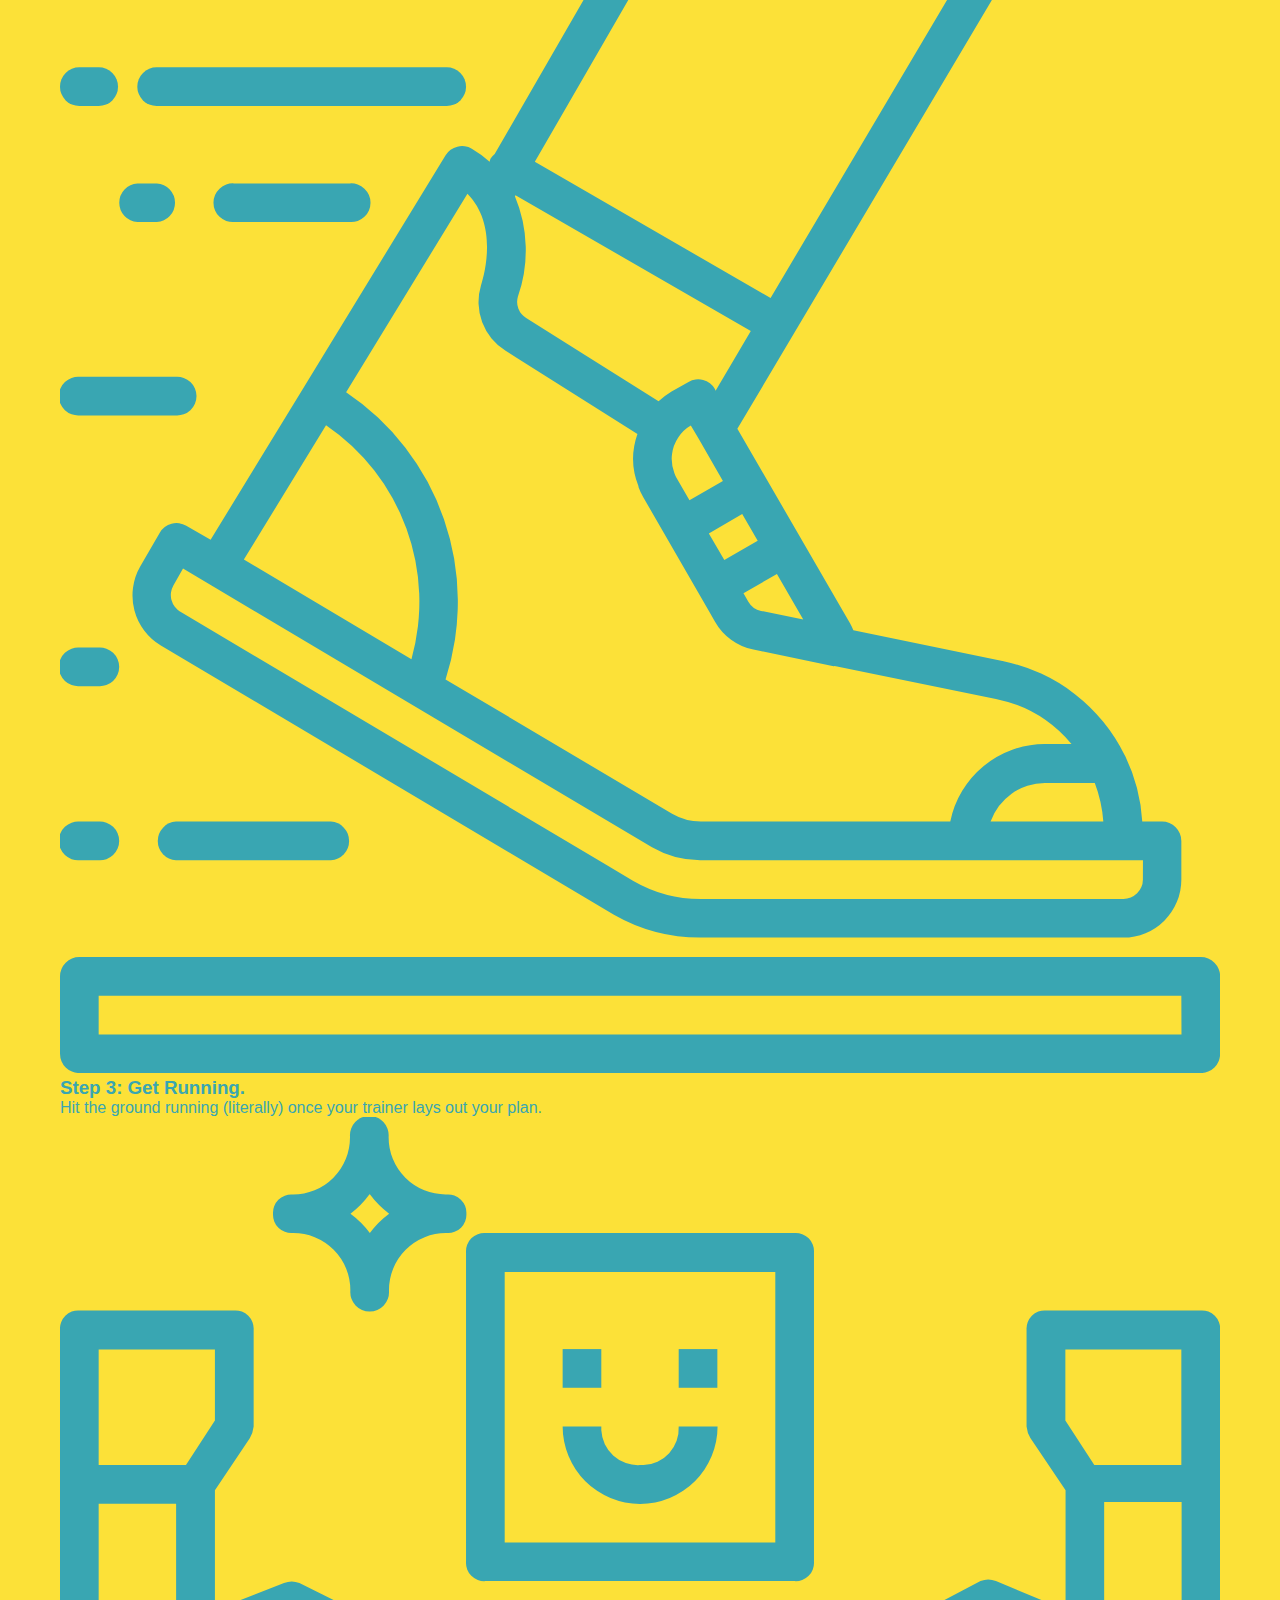
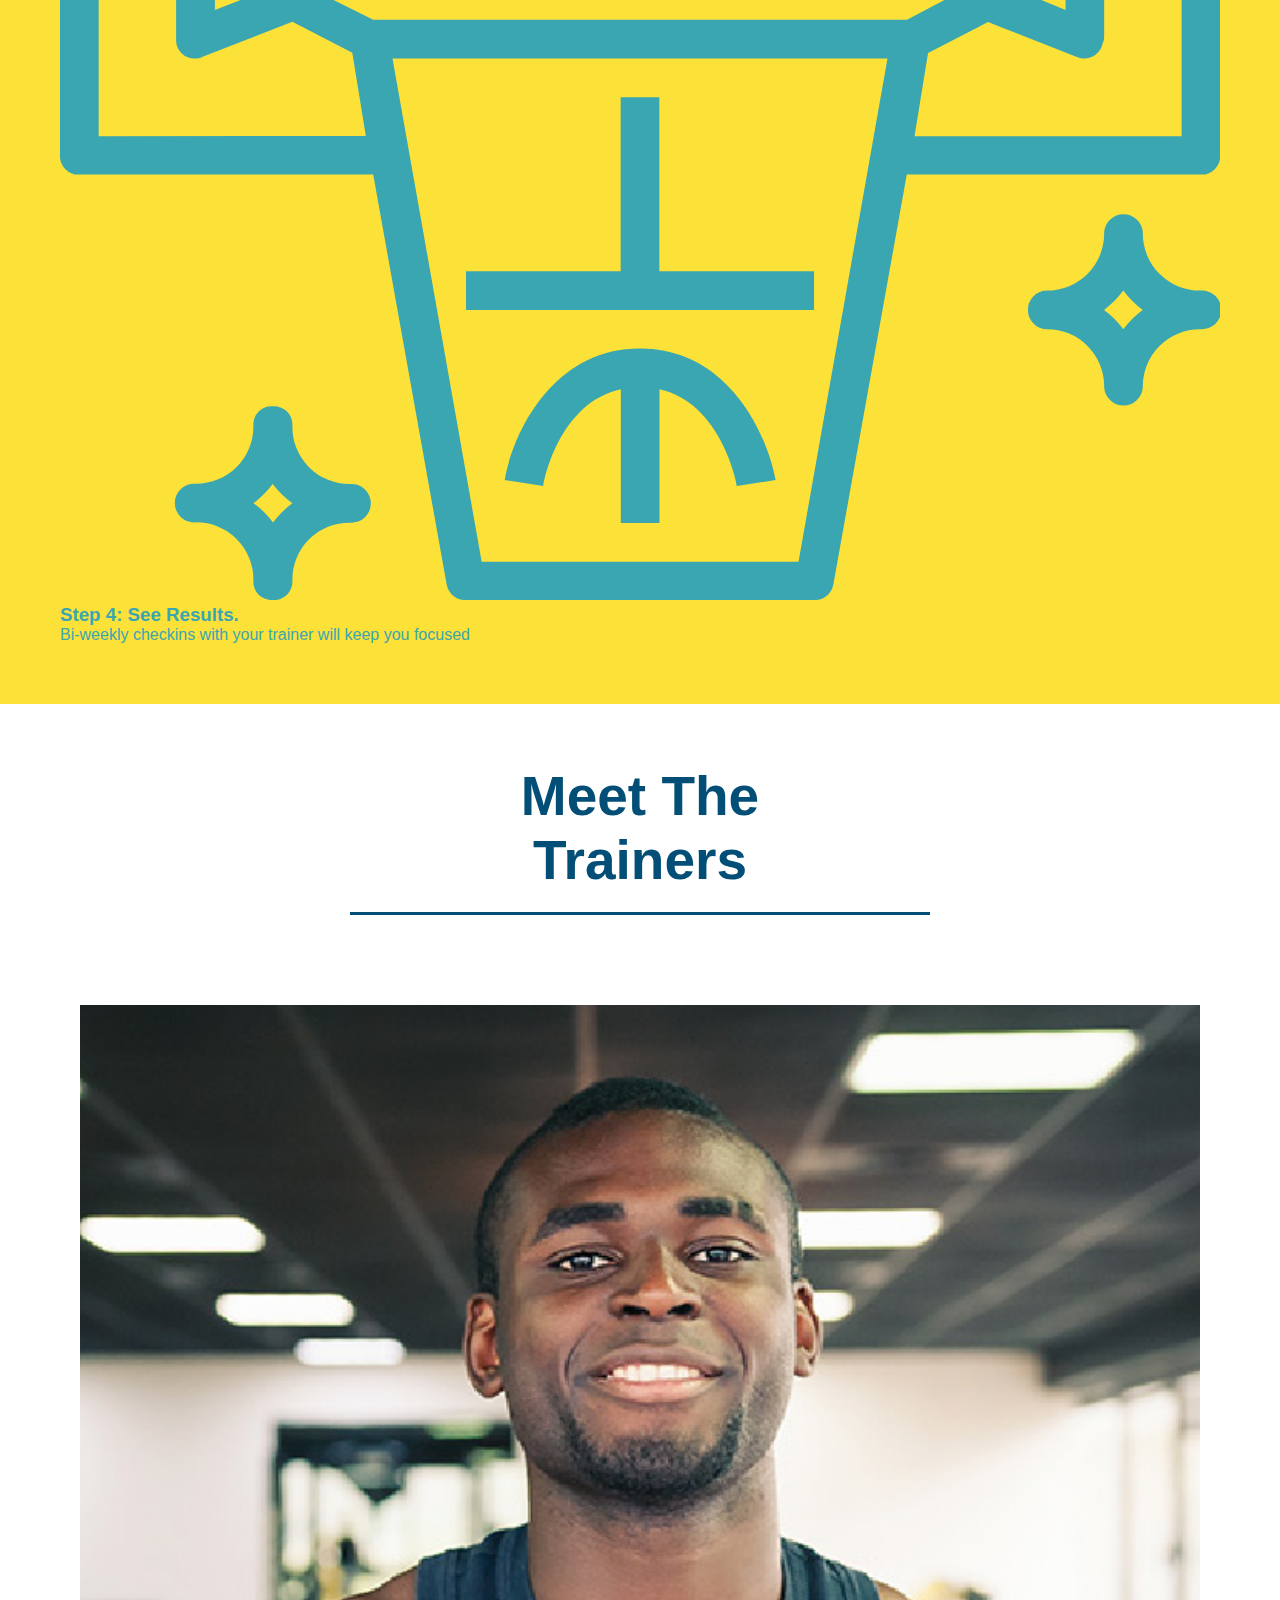
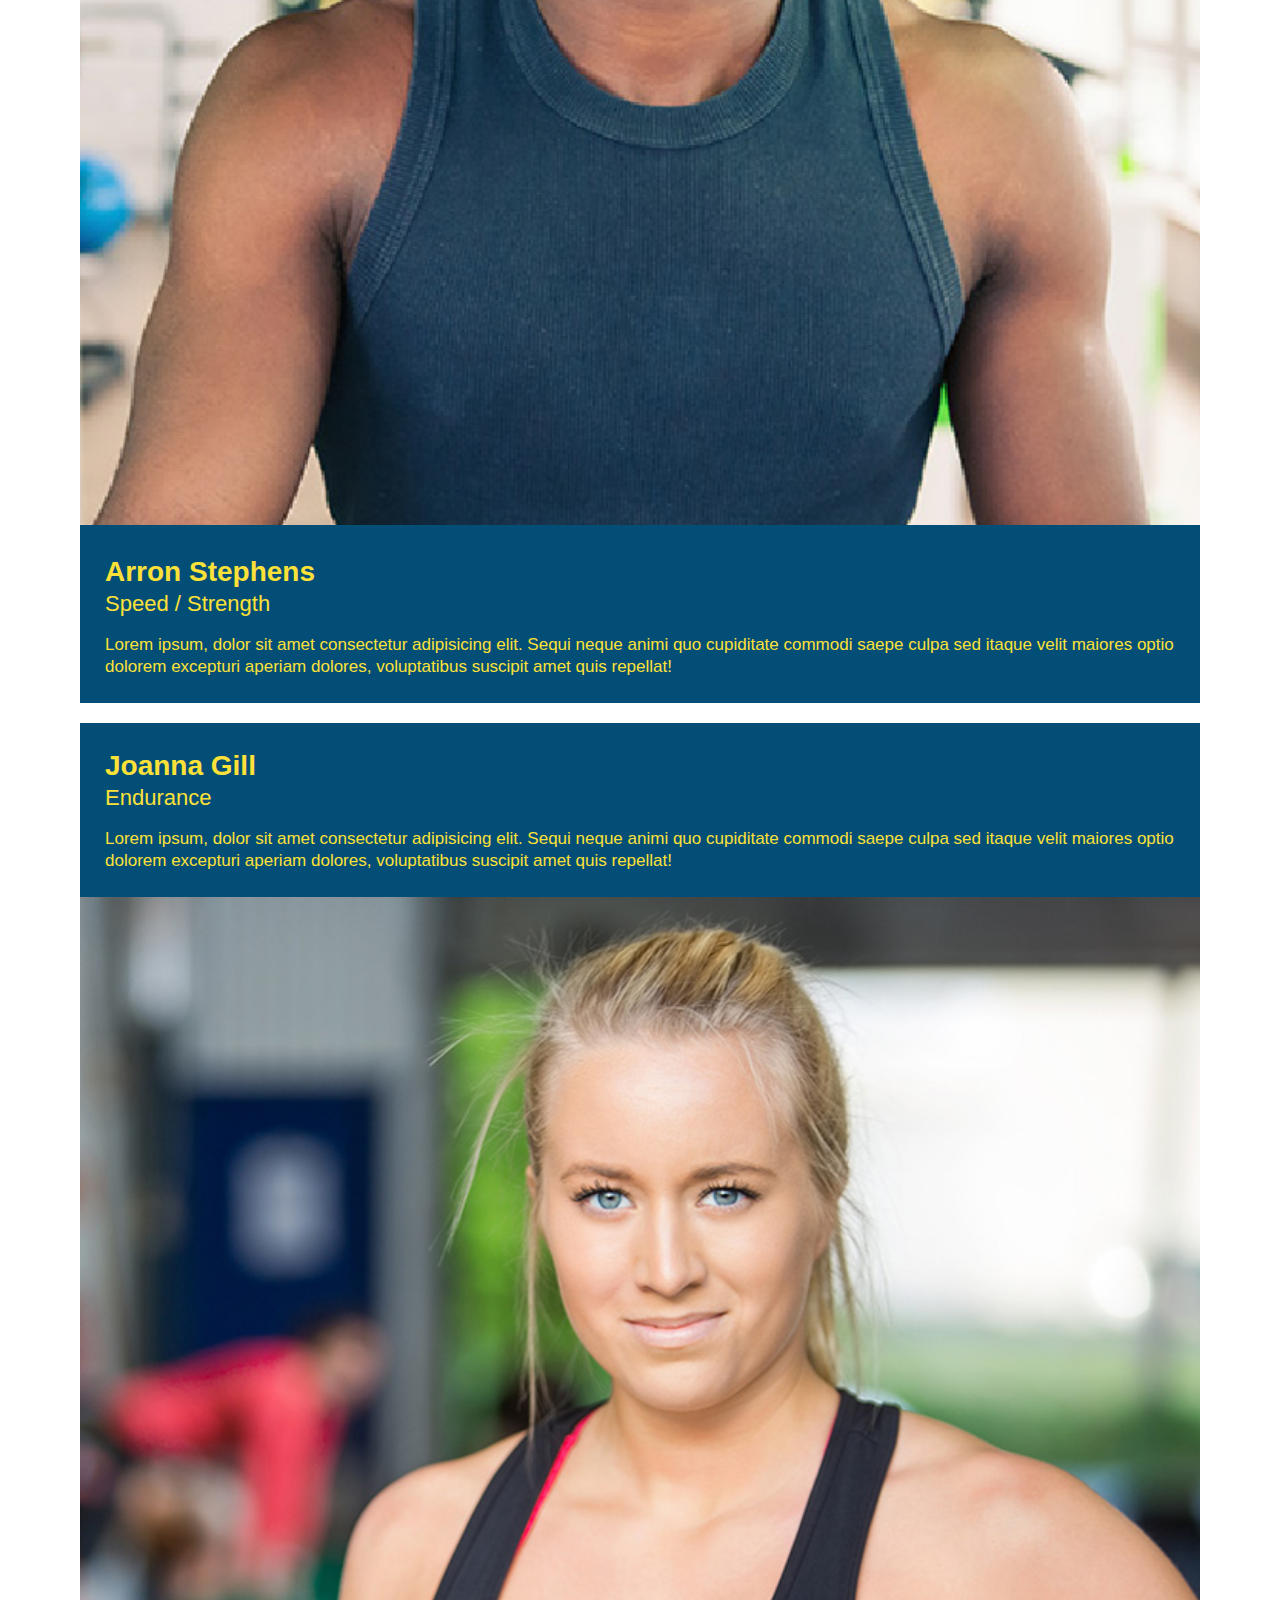
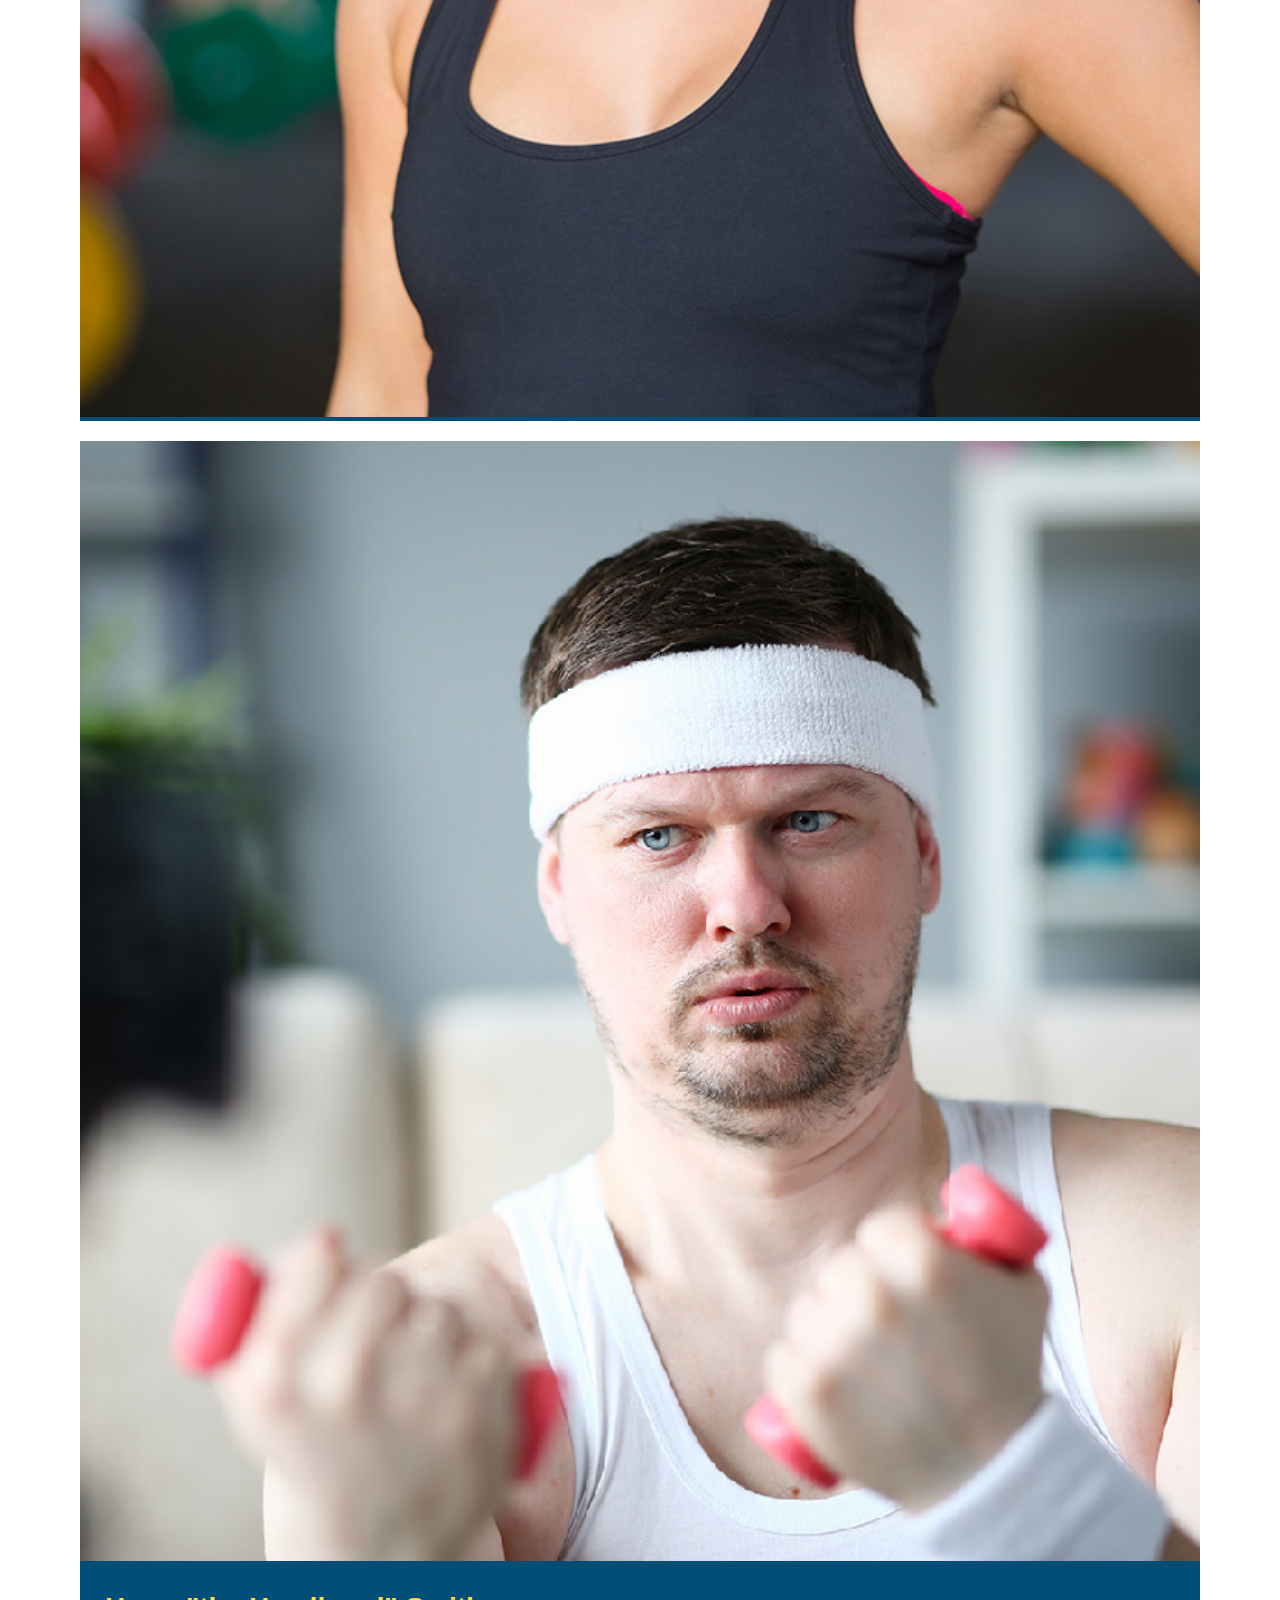
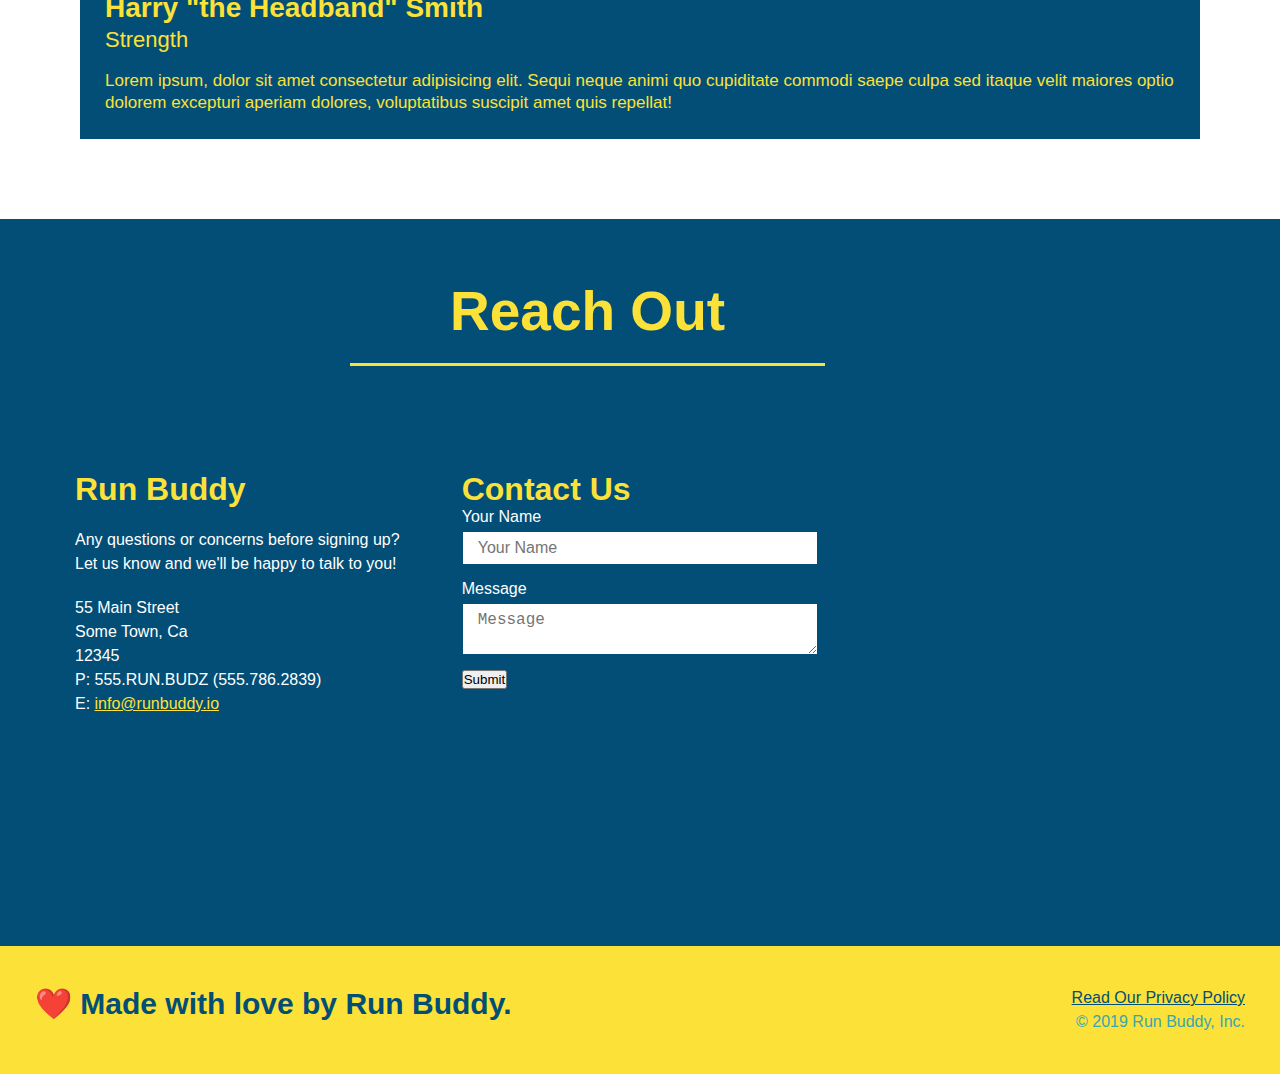
==== commit e3706acb: "styled reach out section" ====
--- a/index.html
+++ b/index.html
@@ -220,22 +220,6 @@
             </h2>
         </div>
         <div class="contact-info">
-            <iframe
-                src="https://www.google.com/maps/embed?pb=!1m18!1m12!1m3!1d3147.1079747227936!2d-120.42364418397035!3d37.92790791110593!2m3!1f0!2f0!3f0!3m2!1i1024!2i768!4f13.1!3m3!1m2!1s0x8090c49129b6ac57%3A0xb56c7eb95a2cd8bd!2sMain%20St%2C%20California%2095327!5e0!3m2!1sen!2sus!4v1616426329495!5m2!1sen!2sus"
-                width="400" height="400" style="border:0;" allowfullscreen="" loading="lazy">
-            </iframe>
-            <div class="contact-form">
-                <h3>Contact Us</h3>
-                <form>
-                    <label for="contact-name">Your Name</label>
-                    <input type="text" id="contact-name" placeholder="Your Name" />
-
-                    <label for="contact-message">Message</label>
-                    <textarea id="contact-message" placeholder="Message"></textarea>
-
-                    <button type="submit">Submit</button>
-                </form>
-            </div>
             <div>
                 <h3>Run Buddy</h3>
                 <p>
@@ -243,6 +227,7 @@
                     <br />
                     Let us know and we'll be happy to talk to you!
                 </p>
+
                 <address>
                     55 Main Street <br />
                     Some Town, Ca <br />
@@ -250,7 +235,27 @@
                     P: 555.RUN.BUDZ (555.786.2839)<br />
                     E: <a href="mailto:info@runbuddy.io">info@runbuddy.io</a>
                 </address>
+
             </div>
+
+            <div class="contact-form">
+                <h3>Contact Us</h3>
+                <form>
+                    <label for="contact-name">Your Name</label>
+                    <input type="text" id="contact-name" placeholder="Your Name" />
+
+                    <label for="contact-message">Message</label>
+                    <textarea id="contact-message" placeholder="Message"></textarea>
+
+                    <button type="submit">Submit</button>
+                </form>
+            </div>
+
+            <iframe
+                src="https://www.google.com/maps/embed?pb=!1m18!1m12!1m3!1d3147.1079747227936!2d-120.42364418397035!3d37.92790791110593!2m3!1f0!2f0!3f0!3m2!1i1024!2i768!4f13.1!3m3!1m2!1s0x8090c49129b6ac57%3A0xb56c7eb95a2cd8bd!2sMain%20St%2C%20California%2095327!5e0!3m2!1sen!2sus!4v1616426329495!5m2!1sen!2sus"
+                width="400" height="400" style="border:0;" allowfullscreen="" loading="lazy">
+            </iframe>
+
         </div>
     </section>
 
--- a/assets/css/style.css
+++ b/assets/css/style.css
@@ -288,17 +288,22 @@
   color: #fce138;
 }
 
+.contact-info {
+  display: flex;
+  justify-content: space-between;
+  flex-wrap: wrap;
+}
+
+.contact-info > * {
+  flex: 1;
+  margin: 15px;
+}
+
 .contact-info iframe {
-  width: 400px;
   height: 400px;
 }
 
 .contact-info div {
-  width: 410px;
-  display: inline-block;
-  vertical-align: top;
-  text-align: left;
-  margin: 30px 0 0 60px;
   color: white;
 }
 
@@ -310,12 +315,33 @@
 .contact-info p, .contact-info address {
   margin: 20px 0;
   line-height: 1.5;
-  font-size: 20px;
+  font-size: 16px;
   font-style: normal;
 }
 
 .contact-info a {
   color: #fce138;
+}
+
+.contact-form input, .contact-form textarea {
+  border: 1px solid #024e76;
+  display: block;
+  padding: 7px 15px;
+  font-size: 16px;
+  color: #024e76;
+  width: 100%;
+  margin-bottom: 15px;
+  margin-top: 5px;
+}
+
+.contact-from button {
+  width: 100%;
+  border: none;
+  background: #fce138;
+  color: #024e76;
+  text-align: center;
+  padding: 15px 0;
+  font-size: 16px;
 }
 
 /* REACH OUT STYLES END */
